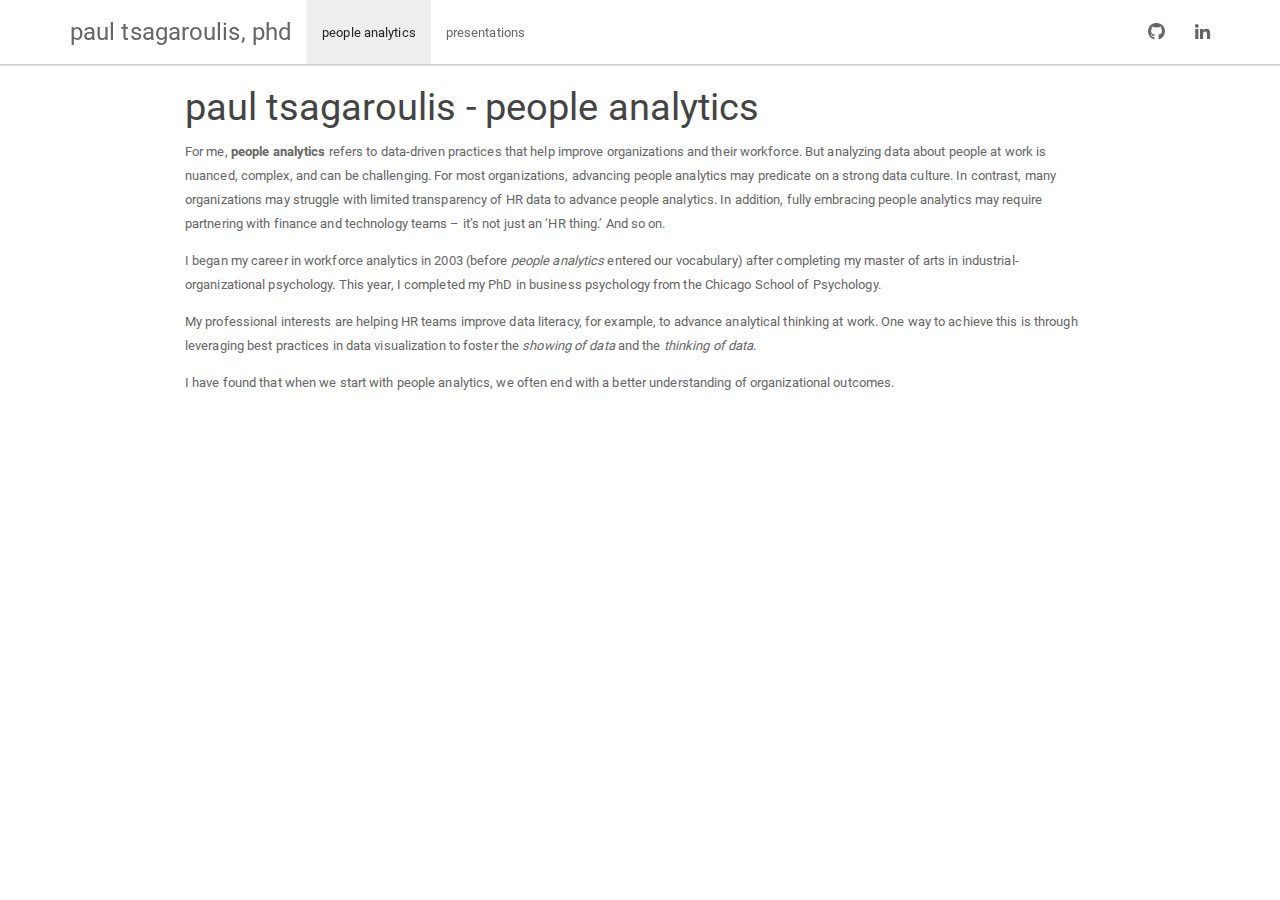
==== people-analytics.html @ 430756ff "content updates" ====
<!DOCTYPE html>

<html>

<head>

<meta charset="utf-8" />
<meta name="generator" content="pandoc" />
<meta http-equiv="X-UA-Compatible" content="IE=EDGE" />




<title>paul tsagaroulis - people analytics</title>

<script src="site_libs/jquery-1.11.3/jquery.min.js"></script>
<meta name="viewport" content="width=device-width, initial-scale=1" />
<link href="site_libs/bootstrap-3.3.5/css/paper.min.css" rel="stylesheet" />
<script src="site_libs/bootstrap-3.3.5/js/bootstrap.min.js"></script>
<script src="site_libs/bootstrap-3.3.5/shim/html5shiv.min.js"></script>
<script src="site_libs/bootstrap-3.3.5/shim/respond.min.js"></script>
<script src="site_libs/navigation-1.1/tabsets.js"></script>
<link href="site_libs/highlightjs-9.12.0/default.css" rel="stylesheet" />
<script src="site_libs/highlightjs-9.12.0/highlight.js"></script>
<link href="site_libs/font-awesome-5.1.0/css/all.css" rel="stylesheet" />
<link href="site_libs/font-awesome-5.1.0/css/v4-shims.css" rel="stylesheet" />

<style type="text/css">code{white-space: pre;}</style>
<style type="text/css">
  pre:not([class]) {
    background-color: white;
  }
</style>
<script type="text/javascript">
if (window.hljs) {
  hljs.configure({languages: []});
  hljs.initHighlightingOnLoad();
  if (document.readyState && document.readyState === "complete") {
    window.setTimeout(function() { hljs.initHighlighting(); }, 0);
  }
}
</script>



<style type="text/css">
h1 {
  font-size: 34px;
}
h1.title {
  font-size: 38px;
}
h2 {
  font-size: 30px;
}
h3 {
  font-size: 24px;
}
h4 {
  font-size: 18px;
}
h5 {
  font-size: 16px;
}
h6 {
  font-size: 12px;
}
.table th:not([align]) {
  text-align: left;
}
</style>

<link rel="stylesheet" href="styles.css" type="text/css" />



<style type = "text/css">
.main-container {
  max-width: 940px;
  margin-left: auto;
  margin-right: auto;
}
code {
  color: inherit;
  background-color: rgba(0, 0, 0, 0.04);
}
img {
  max-width:100%;
}
.tabbed-pane {
  padding-top: 12px;
}
.html-widget {
  margin-bottom: 20px;
}
button.code-folding-btn:focus {
  outline: none;
}
summary {
  display: list-item;
}
</style>


<style type="text/css">
/* padding for bootstrap navbar */
body {
  padding-top: 64px;
  padding-bottom: 40px;
}
/* offset scroll position for anchor links (for fixed navbar)  */
.section h1 {
  padding-top: 69px;
  margin-top: -69px;
}
.section h2 {
  padding-top: 69px;
  margin-top: -69px;
}
.section h3 {
  padding-top: 69px;
  margin-top: -69px;
}
.section h4 {
  padding-top: 69px;
  margin-top: -69px;
}
.section h5 {
  padding-top: 69px;
  margin-top: -69px;
}
.section h6 {
  padding-top: 69px;
  margin-top: -69px;
}
.dropdown-submenu {
  position: relative;
}
.dropdown-submenu>.dropdown-menu {
  top: 0;
  left: 100%;
  margin-top: -6px;
  margin-left: -1px;
  border-radius: 0 6px 6px 6px;
}
.dropdown-submenu:hover>.dropdown-menu {
  display: block;
}
.dropdown-submenu>a:after {
  display: block;
  content: " ";
  float: right;
  width: 0;
  height: 0;
  border-color: transparent;
  border-style: solid;
  border-width: 5px 0 5px 5px;
  border-left-color: #cccccc;
  margin-top: 5px;
  margin-right: -10px;
}
.dropdown-submenu:hover>a:after {
  border-left-color: #ffffff;
}
.dropdown-submenu.pull-left {
  float: none;
}
.dropdown-submenu.pull-left>.dropdown-menu {
  left: -100%;
  margin-left: 10px;
  border-radius: 6px 0 6px 6px;
}
</style>

<script>
// manage active state of menu based on current page
$(document).ready(function () {
  // active menu anchor
  href = window.location.pathname
  href = href.substr(href.lastIndexOf('/') + 1)
  if (href === "")
    href = "index.html";
  var menuAnchor = $('a[href="' + href + '"]');

  // mark it active
  menuAnchor.parent().addClass('active');

  // if it's got a parent navbar menu mark it active as well
  menuAnchor.closest('li.dropdown').addClass('active');
});
</script>

<!-- tabsets -->

<style type="text/css">
.tabset-dropdown > .nav-tabs {
  display: inline-table;
  max-height: 500px;
  min-height: 44px;
  overflow-y: auto;
  background: white;
  border: 1px solid #ddd;
  border-radius: 4px;
}

.tabset-dropdown > .nav-tabs > li.active:before {
  content: "";
  font-family: 'Glyphicons Halflings';
  display: inline-block;
  padding: 10px;
  border-right: 1px solid #ddd;
}

.tabset-dropdown > .nav-tabs.nav-tabs-open > li.active:before {
  content: "&#xe258;";
  border: none;
}

.tabset-dropdown > .nav-tabs.nav-tabs-open:before {
  content: "";
  font-family: 'Glyphicons Halflings';
  display: inline-block;
  padding: 10px;
  border-right: 1px solid #ddd;
}

.tabset-dropdown > .nav-tabs > li.active {
  display: block;
}

.tabset-dropdown > .nav-tabs > li > a,
.tabset-dropdown > .nav-tabs > li > a:focus,
.tabset-dropdown > .nav-tabs > li > a:hover {
  border: none;
  display: inline-block;
  border-radius: 4px;
  background-color: transparent;
}

.tabset-dropdown > .nav-tabs.nav-tabs-open > li {
  display: block;
  float: none;
}

.tabset-dropdown > .nav-tabs > li {
  display: none;
}
</style>

<!-- code folding -->




</head>

<body>


<div class="container-fluid main-container">




<div class="navbar navbar-default  navbar-fixed-top" role="navigation">
  <div class="container">
    <div class="navbar-header">
      <button type="button" class="navbar-toggle collapsed" data-toggle="collapse" data-target="#navbar">
        <span class="icon-bar"></span>
        <span class="icon-bar"></span>
        <span class="icon-bar"></span>
      </button>
      <a class="navbar-brand" href="index.html">paul tsagaroulis, phd</a>
    </div>
    <div id="navbar" class="navbar-collapse collapse">
      <ul class="nav navbar-nav">
        <li>
  <a href="people-analytics.html">people analytics</a>
</li>
<li>
  <a href="presentations.html">presentations</a>
</li>
      </ul>
      <ul class="nav navbar-nav navbar-right">
        <li>
  <a href="http://github.com/ptsag">
    <span class="fa fa-github fa-lg"></span>
     
  </a>
</li>
<li>
  <a href="https://www.linkedin.com/in/ptsag">
    <span class="fa fa-linkedin fa-lg"></span>
     
  </a>
</li>
      </ul>
    </div><!--/.nav-collapse -->
  </div><!--/.container -->
</div><!--/.navbar -->

<div class="fluid-row" id="header">



<h1 class="title toc-ignore">paul tsagaroulis - people analytics</h1>

</div>


<!-- Global site tag (gtag.js) - Google Analytics -->
<script async src="https://www.googletagmanager.com/gtag/js?id=UA-61071-2"></script>
<script>
  window.dataLayer = window.dataLayer || [];
  function gtag(){dataLayer.push(arguments);}
  gtag('js', new Date());

  gtag('config', 'UA-61071-2');
</script>
<p>For me, <strong>people analytics</strong> refers to data-driven practices that help improve organizations and their workforce. But analyzing data about people at work is nuanced, complex, and can be challenging. For most organizations, advancing people analytics may predicate on a strong data culture. In contrast, many organizations may struggle with limited transparency of HR data to advance people analytics. In addition, fully embracing people analytics may require partnering with finance and technology teams – it’s not just an ‘HR thing.’ And so on.</p>
<p>I began my career in workforce analytics in 2003 (before <em>people analytics</em> entered our vocabulary) after completing my master of arts in industrial-organizational psychology. This year, I completed my PhD in business psychology from the Chicago School of Psychology.</p>
<p>My professional interests are helping HR teams improve data literacy, for example, to advance analytical thinking at work. One way to achieve this is through leveraging best practices in data visualization to foster the <em>showing of data</em> and the <em>thinking of data</em>.</p>
<p>I have found that when we start with people analytics, we often end with a better understanding of organizational outcomes.</p>




</div>

<script>

// add bootstrap table styles to pandoc tables
function bootstrapStylePandocTables() {
  $('tr.header').parent('thead').parent('table').addClass('table table-condensed');
}
$(document).ready(function () {
  bootstrapStylePandocTables();
});


</script>

<!-- tabsets -->

<script>
$(document).ready(function () {
  window.buildTabsets("TOC");
});

$(document).ready(function () {
  $('.tabset-dropdown > .nav-tabs > li').click(function () {
    $(this).parent().toggleClass('nav-tabs-open')
  });
});
</script>

<!-- code folding -->


<!-- dynamically load mathjax for compatibility with self-contained -->
<script>
  (function () {
    var script = document.createElement("script");
    script.type = "text/javascript";
    script.src  = "https://mathjax.rstudio.com/latest/MathJax.js?config=TeX-AMS-MML_HTMLorMML";
    document.getElementsByTagName("head")[0].appendChild(script);
  })();
</script>

</body>
</html>
---- site_libs/bootstrap-3.3.5/css/paper.min.css ----
@font-face {
  font-family: 'Roboto';
  font-style: normal;
  font-weight: 300;
  src: url(fonts/RobotoLight.ttf) format('truetype');
}
@font-face {
  font-family: 'Roboto';
  font-style: normal;
  font-weight: 400;
  src: url(fonts/Roboto.ttf) format('truetype');
}
@font-face {
  font-family: 'Roboto';
  font-style: normal;
  font-weight: 500;
  src: url(fonts/RobotoMedium.ttf) format('truetype');
}
@font-face {
  font-family: 'Roboto';
  font-style: normal;
  font-weight: 700;
  src: url(fonts/RobotoBold.ttf) format('truetype');
}

/*!
 * bootswatch v3.3.6
 * Homepage: http://bootswatch.com
 * Copyright 2012-2015 Thomas Park
 * Licensed under MIT
 * Based on Bootstrap
*//*!
 * Bootstrap v3.3.6 (http://getbootstrap.com)
 * Copyright 2011-2015 Twitter, Inc.
 * Licensed under MIT (https://github.com/twbs/bootstrap/blob/master/LICENSE)
 *//*! normalize.css v3.0.3 | MIT License | github.com/necolas/normalize.css */html{font-family:sans-serif;-ms-text-size-adjust:100%;-webkit-text-size-adjust:100%}body{margin:0}article,aside,details,figcaption,figure,footer,header,hgroup,main,menu,nav,section,summary{display:block}audio,canvas,progress,video{display:inline-block;vertical-align:baseline}audio:not([controls]){display:none;height:0}[hidden],template{display:none}a{background-color:transparent}a:active,a:hover{outline:0}abbr[title]{border-bottom:1px dotted}b,strong{font-weight:bold}dfn{font-style:italic}h1{font-size:2em;margin:0.67em 0}mark{background:#ff0;color:#000}small{font-size:80%}sub,sup{font-size:75%;line-height:0;position:relative;vertical-align:baseline}sup{top:-0.5em}sub{bottom:-0.25em}img{border:0}svg:not(:root){overflow:hidden}figure{margin:1em 40px}hr{-webkit-box-sizing:content-box;-moz-box-sizing:content-box;box-sizing:content-box;height:0}pre{overflow:auto}code,kbd,pre,samp{font-family:monospace, monospace;font-size:1em}button,input,optgroup,select,textarea{color:inherit;font:inherit;margin:0}button{overflow:visible}button,select{text-transform:none}button,html input[type="button"],input[type="reset"],input[type="submit"]{-webkit-appearance:button;cursor:pointer}button[disabled],html input[disabled]{cursor:default}button::-moz-focus-inner,input::-moz-focus-inner{border:0;padding:0}input{line-height:normal}input[type="checkbox"],input[type="radio"]{-webkit-box-sizing:border-box;-moz-box-sizing:border-box;box-sizing:border-box;padding:0}input[type="number"]::-webkit-inner-spin-button,input[type="number"]::-webkit-outer-spin-button{height:auto}input[type="search"]{-webkit-appearance:textfield;-webkit-box-sizing:content-box;-moz-box-sizing:content-box;box-sizing:content-box}input[type="search"]::-webkit-search-cancel-button,input[type="search"]::-webkit-search-decoration{-webkit-appearance:none}fieldset{border:1px solid #c0c0c0;margin:0 2px;padding:0.35em 0.625em 0.75em}legend{border:0;padding:0}textarea{overflow:auto}optgroup{font-weight:bold}table{border-collapse:collapse;border-spacing:0}td,th{padding:0}/*! Source: https://github.com/h5bp/html5-boilerplate/blob/master/src/css/main.css */@media print{*,*:before,*:after{background:transparent !important;color:#000 !important;-webkit-box-shadow:none !important;box-shadow:none !important;text-shadow:none !important}a,a:visited{text-decoration:underline}a[href]:after{content:" (" attr(href) ")"}abbr[title]:after{content:" (" attr(title) ")"}a[href^="#"]:after,a[href^="javascript:"]:after{content:""}pre,blockquote{border:1px solid #999;page-break-inside:avoid}thead{display:table-header-group}tr,img{page-break-inside:avoid}img{max-width:100% !important}p,h2,h3{orphans:3;widows:3}h2,h3{page-break-after:avoid}.navbar{display:none}.btn>.caret,.dropup>.btn>.caret{border-top-color:#000 !important}.label{border:1px solid #000}.table{border-collapse:collapse !important}.table td,.table th{background-color:#fff !important}.table-bordered th,.table-bordered td{border:1px solid #ddd !important}}@font-face{font-family:'Glyphicons Halflings';src:url('../fonts/glyphicons-halflings-regular.eot');src:url('../fonts/glyphicons-halflings-regular.eot?#iefix') format('embedded-opentype'),url('../fonts/glyphicons-halflings-regular.woff') format('woff'),url('../fonts/glyphicons-halflings-regular.ttf') format('truetype'),url('../fonts/glyphicons-halflings-regular.svg#glyphicons_halflingsregular') format('svg')}.glyphicon{position:relative;top:1px;display:inline-block;font-family:'Glyphicons Halflings';font-style:normal;font-weight:normal;line-height:1;-webkit-font-smoothing:antialiased;-moz-osx-font-smoothing:grayscale}.glyphicon-asterisk:before{content:"\002a"}.glyphicon-plus:before{content:"\002b"}.glyphicon-euro:before,.glyphicon-eur:before{content:"\20ac"}.glyphicon-minus:before{content:"\2212"}.glyphicon-cloud:before{content:"\2601"}.glyphicon-envelope:before{content:"\2709"}.glyphicon-pencil:before{content:"\270f"}.glyphicon-glass:before{content:"\e001"}.glyphicon-music:before{content:"\e002"}.glyphicon-search:before{content:"\e003"}.glyphicon-heart:before{content:"\e005"}.glyphicon-star:before{content:"\e006"}.glyphicon-star-empty:before{content:"\e007"}.glyphicon-user:before{content:"\e008"}.glyphicon-film:before{content:"\e009"}.glyphicon-th-large:before{content:"\e010"}.glyphicon-th:before{content:"\e011"}.glyphicon-th-list:before{content:"\e012"}.glyphicon-ok:before{content:"\e013"}.glyphicon-remove:before{content:"\e014"}.glyphicon-zoom-in:before{content:"\e015"}.glyphicon-zoom-out:before{content:"\e016"}.glyphicon-off:before{content:"\e017"}.glyphicon-signal:before{content:"\e018"}.glyphicon-cog:before{content:"\e019"}.glyphicon-trash:before{content:"\e020"}.glyphicon-home:before{content:"\e021"}.glyphicon-file:before{content:"\e022"}.glyphicon-time:before{content:"\e023"}.glyphicon-road:before{content:"\e024"}.glyphicon-download-alt:before{content:"\e025"}.glyphicon-download:before{content:"\e026"}.glyphicon-upload:before{content:"\e027"}.glyphicon-inbox:before{content:"\e028"}.glyphicon-play-circle:before{content:"\e029"}.glyphicon-repeat:before{content:"\e030"}.glyphicon-refresh:before{content:"\e031"}.glyphicon-list-alt:before{content:"\e032"}.glyphicon-lock:before{content:"\e033"}.glyphicon-flag:before{content:"\e034"}.glyphicon-headphones:before{content:"\e035"}.glyphicon-volume-off:before{content:"\e036"}.glyphicon-volume-down:before{content:"\e037"}.glyphicon-volume-up:before{content:"\e038"}.glyphicon-qrcode:before{content:"\e039"}.glyphicon-barcode:before{content:"\e040"}.glyphicon-tag:before{content:"\e041"}.glyphicon-tags:before{content:"\e042"}.glyphicon-book:before{content:"\e043"}.glyphicon-bookmark:before{content:"\e044"}.glyphicon-print:before{content:"\e045"}.glyphicon-camera:before{content:"\e046"}.glyphicon-font:before{content:"\e047"}.glyphicon-bold:before{content:"\e048"}.glyphicon-italic:before{content:"\e049"}.glyphicon-text-height:before{content:"\e050"}.glyphicon-text-width:before{content:"\e051"}.glyphicon-align-left:before{content:"\e052"}.glyphicon-align-center:before{content:"\e053"}.glyphicon-align-right:before{content:"\e054"}.glyphicon-align-justify:before{content:"\e055"}.glyphicon-list:before{content:"\e056"}.glyphicon-indent-left:before{content:"\e057"}.glyphicon-indent-right:before{content:"\e058"}.glyphicon-facetime-video:before{content:"\e059"}.glyphicon-picture:before{content:"\e060"}.glyphicon-map-marker:before{content:"\e062"}.glyphicon-adjust:before{content:"\e063"}.glyphicon-tint:before{content:"\e064"}.glyphicon-edit:before{content:"\e065"}.glyphicon-share:before{content:"\e066"}.glyphicon-check:before{content:"\e067"}.glyphicon-move:before{content:"\e068"}.glyphicon-step-backward:before{content:"\e069"}.glyphicon-fast-backward:before{content:"\e070"}.glyphicon-backward:before{content:"\e071"}.glyphicon-play:before{content:"\e072"}.glyphicon-pause:before{content:"\e073"}.glyphicon-stop:before{content:"\e074"}.glyphicon-forward:before{content:"\e075"}.glyphicon-fast-forward:before{content:"\e076"}.glyphicon-step-forward:before{content:"\e077"}.glyphicon-eject:before{content:"\e078"}.glyphicon-chevron-left:before{content:"\e079"}.glyphicon-chevron-right:before{content:"\e080"}.glyphicon-plus-sign:before{content:"\e081"}.glyphicon-minus-sign:before{content:"\e082"}.glyphicon-remove-sign:before{content:"\e083"}.glyphicon-ok-sign:before{content:"\e084"}.glyphicon-question-sign:before{content:"\e085"}.glyphicon-info-sign:before{content:"\e086"}.glyphicon-screenshot:before{content:"\e087"}.glyphicon-remove-circle:before{content:"\e088"}.glyphicon-ok-circle:before{content:"\e089"}.glyphicon-ban-circle:before{content:"\e090"}.glyphicon-arrow-left:before{content:"\e091"}.glyphicon-arrow-right:before{content:"\e092"}.glyphicon-arrow-up:before{content:"\e093"}.glyphicon-arrow-down:before{content:"\e094"}.glyphicon-share-alt:before{content:"\e095"}.glyphicon-resize-full:before{content:"\e096"}.glyphicon-resize-small:before{content:"\e097"}.glyphicon-exclamation-sign:before{content:"\e101"}.glyphicon-gift:before{content:"\e102"}.glyphicon-leaf:before{content:"\e103"}.glyphicon-fire:before{content:"\e104"}.glyphicon-eye-open:before{content:"\e105"}.glyphicon-eye-close:before{content:"\e106"}.glyphicon-warning-sign:before{content:"\e107"}.glyphicon-plane:before{content:"\e108"}.glyphicon-calendar:before{content:"\e109"}.glyphicon-random:before{content:"\e110"}.glyphicon-comment:before{content:"\e111"}.glyphicon-magnet:before{content:"\e112"}.glyphicon-chevron-up:before{content:"\e113"}.glyphicon-chevron-down:before{content:"\e114"}.glyphicon-retweet:before{content:"\e115"}.glyphicon-shopping-cart:before{content:"\e116"}.glyphicon-folder-close:before{content:"\e117"}.glyphicon-folder-open:before{content:"\e118"}.glyphicon-resize-vertical:before{content:"\e119"}.glyphicon-resize-horizontal:before{content:"\e120"}.glyphicon-hdd:before{content:"\e121"}.glyphicon-bullhorn:before{content:"\e122"}.glyphicon-bell:before{content:"\e123"}.glyphicon-certificate:before{content:"\e124"}.glyphicon-thumbs-up:before{content:"\e125"}.glyphicon-thumbs-down:before{content:"\e126"}.glyphicon-hand-right:before{content:"\e127"}.glyphicon-hand-left:before{content:"\e128"}.glyphicon-hand-up:before{content:"\e129"}.glyphicon-hand-down:before{content:"\e130"}.glyphicon-circle-arrow-right:before{content:"\e131"}.glyphicon-circle-arrow-left:before{content:"\e132"}.glyphicon-circle-arrow-up:before{content:"\e133"}.glyphicon-circle-arrow-down:before{content:"\e134"}.glyphicon-globe:before{content:"\e135"}.glyphicon-wrench:before{content:"\e136"}.glyphicon-tasks:before{content:"\e137"}.glyphicon-filter:before{content:"\e138"}.glyphicon-briefcase:before{content:"\e139"}.glyphicon-fullscreen:before{content:"\e140"}.glyphicon-dashboard:before{content:"\e141"}.glyphicon-paperclip:before{content:"\e142"}.glyphicon-heart-empty:before{content:"\e143"}.glyphicon-link:before{content:"\e144"}.glyphicon-phone:before{content:"\e145"}.glyphicon-pushpin:before{content:"\e146"}.glyphicon-usd:before{content:"\e148"}.glyphicon-gbp:before{content:"\e149"}.glyphicon-sort:before{content:"\e150"}.glyphicon-sort-by-alphabet:before{content:"\e151"}.glyphicon-sort-by-alphabet-alt:before{content:"\e152"}.glyphicon-sort-by-order:before{content:"\e153"}.glyphicon-sort-by-order-alt:before{content:"\e154"}.glyphicon-sort-by-attributes:before{content:"\e155"}.glyphicon-sort-by-attributes-alt:before{content:"\e156"}.glyphicon-unchecked:before{content:"\e157"}.glyphicon-expand:before{content:"\e158"}.glyphicon-collapse-down:before{content:"\e159"}.glyphicon-collapse-up:before{content:"\e160"}.glyphicon-log-in:before{content:"\e161"}.glyphicon-flash:before{content:"\e162"}.glyphicon-log-out:before{content:"\e163"}.glyphicon-new-window:before{content:"\e164"}.glyphicon-record:before{content:"\e165"}.glyphicon-save:before{content:"\e166"}.glyphicon-open:before{content:"\e167"}.glyphicon-saved:before{content:"\e168"}.glyphicon-import:before{content:"\e169"}.glyphicon-export:before{content:"\e170"}.glyphicon-send:before{content:"\e171"}.glyphicon-floppy-disk:before{content:"\e172"}.glyphicon-floppy-saved:before{content:"\e173"}.glyphicon-floppy-remove:before{content:"\e174"}.glyphicon-floppy-save:before{content:"\e175"}.glyphicon-floppy-open:before{content:"\e176"}.glyphicon-credit-card:before{content:"\e177"}.glyphicon-transfer:before{content:"\e178"}.glyphicon-cutlery:before{content:"\e179"}.glyphicon-header:before{content:"\e180"}.glyphicon-compressed:before{content:"\e181"}.glyphicon-earphone:before{content:"\e182"}.glyphicon-phone-alt:before{content:"\e183"}.glyphicon-tower:before{content:"\e184"}.glyphicon-stats:before{content:"\e185"}.glyphicon-sd-video:before{content:"\e186"}.glyphicon-hd-video:before{content:"\e187"}.glyphicon-subtitles:before{content:"\e188"}.glyphicon-sound-stereo:before{content:"\e189"}.glyphicon-sound-dolby:before{content:"\e190"}.glyphicon-sound-5-1:before{content:"\e191"}.glyphicon-sound-6-1:before{content:"\e192"}.glyphicon-sound-7-1:before{content:"\e193"}.glyphicon-copyright-mark:before{content:"\e194"}.glyphicon-registration-mark:before{content:"\e195"}.glyphicon-cloud-download:before{content:"\e197"}.glyphicon-cloud-upload:before{content:"\e198"}.glyphicon-tree-conifer:before{content:"\e199"}.glyphicon-tree-deciduous:before{content:"\e200"}.glyphicon-cd:before{content:"\e201"}.glyphicon-save-file:before{content:"\e202"}.glyphicon-open-file:before{content:"\e203"}.glyphicon-level-up:before{content:"\e204"}.glyphicon-copy:before{content:"\e205"}.glyphicon-paste:before{content:"\e206"}.glyphicon-alert:before{content:"\e209"}.glyphicon-equalizer:before{content:"\e210"}.glyphicon-king:before{content:"\e211"}.glyphicon-queen:before{content:"\e212"}.glyphicon-pawn:before{content:"\e213"}.glyphicon-bishop:before{content:"\e214"}.glyphicon-knight:before{content:"\e215"}.glyphicon-baby-formula:before{content:"\e216"}.glyphicon-tent:before{content:"\26fa"}.glyphicon-blackboard:before{content:"\e218"}.glyphicon-bed:before{content:"\e219"}.glyphicon-apple:before{content:"\f8ff"}.glyphicon-erase:before{content:"\e221"}.glyphicon-hourglass:before{content:"\231b"}.glyphicon-lamp:before{content:"\e223"}.glyphicon-duplicate:before{content:"\e224"}.glyphicon-piggy-bank:before{content:"\e225"}.glyphicon-scissors:before{content:"\e226"}.glyphicon-bitcoin:before{content:"\e227"}.glyphicon-btc:before{content:"\e227"}.glyphicon-xbt:before{content:"\e227"}.glyphicon-yen:before{content:"\00a5"}.glyphicon-jpy:before{content:"\00a5"}.glyphicon-ruble:before{content:"\20bd"}.glyphicon-rub:before{content:"\20bd"}.glyphicon-scale:before{content:"\e230"}.glyphicon-ice-lolly:before{content:"\e231"}.glyphicon-ice-lolly-tasted:before{content:"\e232"}.glyphicon-education:before{content:"\e233"}.glyphicon-option-horizontal:before{content:"\e234"}.glyphicon-option-vertical:before{content:"\e235"}.glyphicon-menu-hamburger:before{content:"\e236"}.glyphicon-modal-window:before{content:"\e237"}.glyphicon-oil:before{content:"\e238"}.glyphicon-grain:before{content:"\e239"}.glyphicon-sunglasses:before{content:"\e240"}.glyphicon-text-size:before{content:"\e241"}.glyphicon-text-color:before{content:"\e242"}.glyphicon-text-background:before{content:"\e243"}.glyphicon-object-align-top:before{content:"\e244"}.glyphicon-object-align-bottom:before{content:"\e245"}.glyphicon-object-align-horizontal:before{content:"\e246"}.glyphicon-object-align-left:before{content:"\e247"}.glyphicon-object-align-vertical:before{content:"\e248"}.glyphicon-object-align-right:before{content:"\e249"}.glyphicon-triangle-right:before{content:"\e250"}.glyphicon-triangle-left:before{content:"\e251"}.glyphicon-triangle-bottom:before{content:"\e252"}.glyphicon-triangle-top:before{content:"\e253"}.glyphicon-console:before{content:"\e254"}.glyphicon-superscript:before{content:"\e255"}.glyphicon-subscript:before{content:"\e256"}.glyphicon-menu-left:before{content:"\e257"}.glyphicon-menu-right:before{content:"\e258"}.glyphicon-menu-down:before{content:"\e259"}.glyphicon-menu-up:before{content:"\e260"}*{-webkit-box-sizing:border-box;-moz-box-sizing:border-box;box-sizing:border-box}*:before,*:after{-webkit-box-sizing:border-box;-moz-box-sizing:border-box;box-sizing:border-box}html{font-size:10px;-webkit-tap-highlight-color:rgba(0,0,0,0)}body{font-family:"Roboto","Helvetica Neue",Helvetica,Arial,sans-serif;font-size:13px;line-height:1.846;color:#666666;background-color:#ffffff}input,button,select,textarea{font-family:inherit;font-size:inherit;line-height:inherit}a{color:#2196f3;text-decoration:none}a:hover,a:focus{color:#0a6ebd;text-decoration:underline}a:focus{outline:thin dotted;outline:5px auto -webkit-focus-ring-color;outline-offset:-2px}figure{margin:0}img{vertical-align:middle}.img-responsive,.thumbnail>img,.thumbnail a>img,.carousel-inner>.item>img,.carousel-inner>.item>a>img{display:block;max-width:100%;height:auto}.img-rounded{border-radius:3px}.img-thumbnail{padding:4px;line-height:1.846;background-color:#ffffff;border:1px solid #dddddd;border-radius:3px;-webkit-transition:all .2s ease-in-out;-o-transition:all .2s ease-in-out;transition:all .2s ease-in-out;display:inline-block;max-width:100%;height:auto}.img-circle{border-radius:50%}hr{margin-top:23px;margin-bottom:23px;border:0;border-top:1px solid #eeeeee}.sr-only{position:absolute;width:1px;height:1px;margin:-1px;padding:0;overflow:hidden;clip:rect(0, 0, 0, 0);border:0}.sr-only-focusable:active,.sr-only-focusable:focus{position:static;width:auto;height:auto;margin:0;overflow:visible;clip:auto}[role="button"]{cursor:pointer}h1,h2,h3,h4,h5,h6,.h1,.h2,.h3,.h4,.h5,.h6{font-family:inherit;font-weight:400;line-height:1.1;color:#444444}h1 small,h2 small,h3 small,h4 small,h5 small,h6 small,.h1 small,.h2 small,.h3 small,.h4 small,.h5 small,.h6 small,h1 .small,h2 .small,h3 .small,h4 .small,h5 .small,h6 .small,.h1 .small,.h2 .small,.h3 .small,.h4 .small,.h5 .small,.h6 .small{font-weight:normal;line-height:1;color:#bbbbbb}h1,.h1,h2,.h2,h3,.h3{margin-top:23px;margin-bottom:11.5px}h1 small,.h1 small,h2 small,.h2 small,h3 small,.h3 small,h1 .small,.h1 .small,h2 .small,.h2 .small,h3 .small,.h3 .small{font-size:65%}h4,.h4,h5,.h5,h6,.h6{margin-top:11.5px;margin-bottom:11.5px}h4 small,.h4 small,h5 small,.h5 small,h6 small,.h6 small,h4 .small,.h4 .small,h5 .small,.h5 .small,h6 .small,.h6 .small{font-size:75%}h1,.h1{font-size:56px}h2,.h2{font-size:45px}h3,.h3{font-size:34px}h4,.h4{font-size:24px}h5,.h5{font-size:20px}h6,.h6{font-size:14px}p{margin:0 0 11.5px}.lead{margin-bottom:23px;font-size:14px;font-weight:300;line-height:1.4}@media (min-width:768px){.lead{font-size:19.5px}}small,.small{font-size:92%}mark,.mark{background-color:#ffe0b2;padding:.2em}.text-left{text-align:left}.text-right{text-align:right}.text-center{text-align:center}.text-justify{text-align:justify}.text-nowrap{white-space:nowrap}.text-lowercase{text-transform:lowercase}.text-uppercase{text-transform:uppercase}.text-capitalize{text-transform:capitalize}.text-muted{color:#bbbbbb}.text-primary{color:#2196f3}a.text-primary:hover,a.text-primary:focus{color:#0c7cd5}.text-success{color:#4caf50}a.text-success:hover,a.text-success:focus{color:#3d8b40}.text-info{color:#9c27b0}a.text-info:hover,a.text-info:focus{color:#771e86}.text-warning{color:#ff9800}a.text-warning:hover,a.text-warning:focus{color:#cc7a00}.text-danger{color:#e51c23}a.text-danger:hover,a.text-danger:focus{color:#b9151b}.bg-primary{color:#fff;background-color:#2196f3}a.bg-primary:hover,a.bg-primary:focus{background-color:#0c7cd5}.bg-success{background-color:#dff0d8}a.bg-success:hover,a.bg-success:focus{background-color:#c1e2b3}.bg-info{background-color:#e1bee7}a.bg-info:hover,a.bg-info:focus{background-color:#d099d9}.bg-warning{background-color:#ffe0b2}a.bg-warning:hover,a.bg-warning:focus{background-color:#ffcb7f}.bg-danger{background-color:#f9bdbb}a.bg-danger:hover,a.bg-danger:focus{background-color:#f5908c}.page-header{padding-bottom:10.5px;margin:46px 0 23px;border-bottom:1px solid #eeeeee}ul,ol{margin-top:0;margin-bottom:11.5px}ul ul,ol ul,ul ol,ol ol{margin-bottom:0}.list-unstyled{padding-left:0;list-style:none}.list-inline{padding-left:0;list-style:none;margin-left:-5px}.list-inline>li{display:inline-block;padding-left:5px;padding-right:5px}dl{margin-top:0;margin-bottom:23px}dt,dd{line-height:1.846}dt{font-weight:bold}dd{margin-left:0}@media (min-width:768px){.dl-horizontal dt{float:left;width:160px;clear:left;text-align:right;overflow:hidden;text-overflow:ellipsis;white-space:nowrap}.dl-horizontal dd{margin-left:180px}}abbr[title],abbr[data-original-title]{cursor:help;border-bottom:1px dotted #bbbbbb}.initialism{font-size:90%;text-transform:uppercase}blockquote{padding:11.5px 23px;margin:0 0 23px;font-size:16.25px;border-left:5px solid #eeeeee}blockquote p:last-child,blockquote ul:last-child,blockquote ol:last-child{margin-bottom:0}blockquote footer,blockquote small,blockquote .small{display:block;font-size:80%;line-height:1.846;color:#bbbbbb}blockquote footer:before,blockquote small:before,blockquote .small:before{content:'\2014 \00A0'}.blockquote-reverse,blockquote.pull-right{padding-right:15px;padding-left:0;border-right:5px solid #eeeeee;border-left:0;text-align:right}.blockquote-reverse footer:before,blockquote.pull-right footer:before,.blockquote-reverse small:before,blockquote.pull-right small:before,.blockquote-reverse .small:before,blockquote.pull-right .small:before{content:''}.blockquote-reverse footer:after,blockquote.pull-right footer:after,.blockquote-reverse small:after,blockquote.pull-right small:after,.blockquote-reverse .small:after,blockquote.pull-right .small:after{content:'\00A0 \2014'}address{margin-bottom:23px;font-style:normal;line-height:1.846}code,kbd,pre,samp{font-family:monospace}code{padding:2px 4px;font-size:90%;color:#c7254e;background-color:#f9f2f4;border-radius:3px}kbd{padding:2px 4px;font-size:90%;color:#ffffff;background-color:#333333;border-radius:3px;-webkit-box-shadow:inset 0 -1px 0 rgba(0,0,0,0.25);box-shadow:inset 0 -1px 0 rgba(0,0,0,0.25)}kbd kbd{padding:0;font-size:100%;font-weight:bold;-webkit-box-shadow:none;box-shadow:none}pre{display:block;padding:11px;margin:0 0 11.5px;font-size:12px;line-height:1.846;word-break:break-all;word-wrap:break-word;color:#212121;background-color:#f5f5f5;border:1px solid #cccccc;border-radius:3px}pre code{padding:0;font-size:inherit;color:inherit;white-space:pre-wrap;background-color:transparent;border-radius:0}.pre-scrollable{max-height:340px;overflow-y:scroll}.container{margin-right:auto;margin-left:auto;padding-left:15px;padding-right:15px}@media (min-width:768px){.container{width:750px}}@media (min-width:992px){.container{width:970px}}@media (min-width:1200px){.container{width:1170px}}.container-fluid{margin-right:auto;margin-left:auto;padding-left:15px;padding-right:15px}.row{margin-left:-15px;margin-right:-15px}.col-xs-1,.col-sm-1,.col-md-1,.col-lg-1,.col-xs-2,.col-sm-2,.col-md-2,.col-lg-2,.col-xs-3,.col-sm-3,.col-md-3,.col-lg-3,.col-xs-4,.col-sm-4,.col-md-4,.col-lg-4,.col-xs-5,.col-sm-5,.col-md-5,.col-lg-5,.col-xs-6,.col-sm-6,.col-md-6,.col-lg-6,.col-xs-7,.col-sm-7,.col-md-7,.col-lg-7,.col-xs-8,.col-sm-8,.col-md-8,.col-lg-8,.col-xs-9,.col-sm-9,.col-md-9,.col-lg-9,.col-xs-10,.col-sm-10,.col-md-10,.col-lg-10,.col-xs-11,.col-sm-11,.col-md-11,.col-lg-11,.col-xs-12,.col-sm-12,.col-md-12,.col-lg-12{position:relative;min-height:1px;padding-left:15px;padding-right:15px}.col-xs-1,.col-xs-2,.col-xs-3,.col-xs-4,.col-xs-5,.col-xs-6,.col-xs-7,.col-xs-8,.col-xs-9,.col-xs-10,.col-xs-11,.col-xs-12{float:left}.col-xs-12{width:100%}.col-xs-11{width:91.66666667%}.col-xs-10{width:83.33333333%}.col-xs-9{width:75%}.col-xs-8{width:66.66666667%}.col-xs-7{width:58.33333333%}.col-xs-6{width:50%}.col-xs-5{width:41.66666667%}.col-xs-4{width:33.33333333%}.col-xs-3{width:25%}.col-xs-2{width:16.66666667%}.col-xs-1{width:8.33333333%}.col-xs-pull-12{right:100%}.col-xs-pull-11{right:91.66666667%}.col-xs-pull-10{right:83.33333333%}.col-xs-pull-9{right:75%}.col-xs-pull-8{right:66.66666667%}.col-xs-pull-7{right:58.33333333%}.col-xs-pull-6{right:50%}.col-xs-pull-5{right:41.66666667%}.col-xs-pull-4{right:33.33333333%}.col-xs-pull-3{right:25%}.col-xs-pull-2{right:16.66666667%}.col-xs-pull-1{right:8.33333333%}.col-xs-pull-0{right:auto}.col-xs-push-12{left:100%}.col-xs-push-11{left:91.66666667%}.col-xs-push-10{left:83.33333333%}.col-xs-push-9{left:75%}.col-xs-push-8{left:66.66666667%}.col-xs-push-7{left:58.33333333%}.col-xs-push-6{left:50%}.col-xs-push-5{left:41.66666667%}.col-xs-push-4{left:33.33333333%}.col-xs-push-3{left:25%}.col-xs-push-2{left:16.66666667%}.col-xs-push-1{left:8.33333333%}.col-xs-push-0{left:auto}.col-xs-offset-12{margin-left:100%}.col-xs-offset-11{margin-left:91.66666667%}.col-xs-offset-10{margin-left:83.33333333%}.col-xs-offset-9{margin-left:75%}.col-xs-offset-8{margin-left:66.66666667%}.col-xs-offset-7{margin-left:58.33333333%}.col-xs-offset-6{margin-left:50%}.col-xs-offset-5{margin-left:41.66666667%}.col-xs-offset-4{margin-left:33.33333333%}.col-xs-offset-3{margin-left:25%}.col-xs-offset-2{margin-left:16.66666667%}.col-xs-offset-1{margin-left:8.33333333%}.col-xs-offset-0{margin-left:0%}@media (min-width:768px){.col-sm-1,.col-sm-2,.col-sm-3,.col-sm-4,.col-sm-5,.col-sm-6,.col-sm-7,.col-sm-8,.col-sm-9,.col-sm-10,.col-sm-11,.col-sm-12{float:left}.col-sm-12{width:100%}.col-sm-11{width:91.66666667%}.col-sm-10{width:83.33333333%}.col-sm-9{width:75%}.col-sm-8{width:66.66666667%}.col-sm-7{width:58.33333333%}.col-sm-6{width:50%}.col-sm-5{width:41.66666667%}.col-sm-4{width:33.33333333%}.col-sm-3{width:25%}.col-sm-2{width:16.66666667%}.col-sm-1{width:8.33333333%}.col-sm-pull-12{right:100%}.col-sm-pull-11{right:91.66666667%}.col-sm-pull-10{right:83.33333333%}.col-sm-pull-9{right:75%}.col-sm-pull-8{right:66.66666667%}.col-sm-pull-7{right:58.33333333%}.col-sm-pull-6{right:50%}.col-sm-pull-5{right:41.66666667%}.col-sm-pull-4{right:33.33333333%}.col-sm-pull-3{right:25%}.col-sm-pull-2{right:16.66666667%}.col-sm-pull-1{right:8.33333333%}.col-sm-pull-0{right:auto}.col-sm-push-12{left:100%}.col-sm-push-11{left:91.66666667%}.col-sm-push-10{left:83.33333333%}.col-sm-push-9{left:75%}.col-sm-push-8{left:66.66666667%}.col-sm-push-7{left:58.33333333%}.col-sm-push-6{left:50%}.col-sm-push-5{left:41.66666667%}.col-sm-push-4{left:33.33333333%}.col-sm-push-3{left:25%}.col-sm-push-2{left:16.66666667%}.col-sm-push-1{left:8.33333333%}.col-sm-push-0{left:auto}.col-sm-offset-12{margin-left:100%}.col-sm-offset-11{margin-left:91.66666667%}.col-sm-offset-10{margin-left:83.33333333%}.col-sm-offset-9{margin-left:75%}.col-sm-offset-8{margin-left:66.66666667%}.col-sm-offset-7{margin-left:58.33333333%}.col-sm-offset-6{margin-left:50%}.col-sm-offset-5{margin-left:41.66666667%}.col-sm-offset-4{margin-left:33.33333333%}.col-sm-offset-3{margin-left:25%}.col-sm-offset-2{margin-left:16.66666667%}.col-sm-offset-1{margin-left:8.33333333%}.col-sm-offset-0{margin-left:0%}}@media (min-width:992px){.col-md-1,.col-md-2,.col-md-3,.col-md-4,.col-md-5,.col-md-6,.col-md-7,.col-md-8,.col-md-9,.col-md-10,.col-md-11,.col-md-12{float:left}.col-md-12{width:100%}.col-md-11{width:91.66666667%}.col-md-10{width:83.33333333%}.col-md-9{width:75%}.col-md-8{width:66.66666667%}.col-md-7{width:58.33333333%}.col-md-6{width:50%}.col-md-5{width:41.66666667%}.col-md-4{width:33.33333333%}.col-md-3{width:25%}.col-md-2{width:16.66666667%}.col-md-1{width:8.33333333%}.col-md-pull-12{right:100%}.col-md-pull-11{right:91.66666667%}.col-md-pull-10{right:83.33333333%}.col-md-pull-9{right:75%}.col-md-pull-8{right:66.66666667%}.col-md-pull-7{right:58.33333333%}.col-md-pull-6{right:50%}.col-md-pull-5{right:41.66666667%}.col-md-pull-4{right:33.33333333%}.col-md-pull-3{right:25%}.col-md-pull-2{right:16.66666667%}.col-md-pull-1{right:8.33333333%}.col-md-pull-0{right:auto}.col-md-push-12{left:100%}.col-md-push-11{left:91.66666667%}.col-md-push-10{left:83.33333333%}.col-md-push-9{left:75%}.col-md-push-8{left:66.66666667%}.col-md-push-7{left:58.33333333%}.col-md-push-6{left:50%}.col-md-push-5{left:41.66666667%}.col-md-push-4{left:33.33333333%}.col-md-push-3{left:25%}.col-md-push-2{left:16.66666667%}.col-md-push-1{left:8.33333333%}.col-md-push-0{left:auto}.col-md-offset-12{margin-left:100%}.col-md-offset-11{margin-left:91.66666667%}.col-md-offset-10{margin-left:83.33333333%}.col-md-offset-9{margin-left:75%}.col-md-offset-8{margin-left:66.66666667%}.col-md-offset-7{margin-left:58.33333333%}.col-md-offset-6{margin-left:50%}.col-md-offset-5{margin-left:41.66666667%}.col-md-offset-4{margin-left:33.33333333%}.col-md-offset-3{margin-left:25%}.col-md-offset-2{margin-left:16.66666667%}.col-md-offset-1{margin-left:8.33333333%}.col-md-offset-0{margin-left:0%}}@media (min-width:1200px){.col-lg-1,.col-lg-2,.col-lg-3,.col-lg-4,.col-lg-5,.col-lg-6,.col-lg-7,.col-lg-8,.col-lg-9,.col-lg-10,.col-lg-11,.col-lg-12{float:left}.col-lg-12{width:100%}.col-lg-11{width:91.66666667%}.col-lg-10{width:83.33333333%}.col-lg-9{width:75%}.col-lg-8{width:66.66666667%}.col-lg-7{width:58.33333333%}.col-lg-6{width:50%}.col-lg-5{width:41.66666667%}.col-lg-4{width:33.33333333%}.col-lg-3{width:25%}.col-lg-2{width:16.66666667%}.col-lg-1{width:8.33333333%}.col-lg-pull-12{right:100%}.col-lg-pull-11{right:91.66666667%}.col-lg-pull-10{right:83.33333333%}.col-lg-pull-9{right:75%}.col-lg-pull-8{right:66.66666667%}.col-lg-pull-7{right:58.33333333%}.col-lg-pull-6{right:50%}.col-lg-pull-5{right:41.66666667%}.col-lg-pull-4{right:33.33333333%}.col-lg-pull-3{right:25%}.col-lg-pull-2{right:16.66666667%}.col-lg-pull-1{right:8.33333333%}.col-lg-pull-0{right:auto}.col-lg-push-12{left:100%}.col-lg-push-11{left:91.66666667%}.col-lg-push-10{left:83.33333333%}.col-lg-push-9{left:75%}.col-lg-push-8{left:66.66666667%}.col-lg-push-7{left:58.33333333%}.col-lg-push-6{left:50%}.col-lg-push-5{left:41.66666667%}.col-lg-push-4{left:33.33333333%}.col-lg-push-3{left:25%}.col-lg-push-2{left:16.66666667%}.col-lg-push-1{left:8.33333333%}.col-lg-push-0{left:auto}.col-lg-offset-12{margin-left:100%}.col-lg-offset-11{margin-left:91.66666667%}.col-lg-offset-10{margin-left:83.33333333%}.col-lg-offset-9{margin-left:75%}.col-lg-offset-8{margin-left:66.66666667%}.col-lg-offset-7{margin-left:58.33333333%}.col-lg-offset-6{margin-left:50%}.col-lg-offset-5{margin-left:41.66666667%}.col-lg-offset-4{margin-left:33.33333333%}.col-lg-offset-3{margin-left:25%}.col-lg-offset-2{margin-left:16.66666667%}.col-lg-offset-1{margin-left:8.33333333%}.col-lg-offset-0{margin-left:0%}}table{background-color:transparent}caption{padding-top:8px;padding-bottom:8px;color:#bbbbbb;text-align:left}th{}.table{width:100%;max-width:100%;margin-bottom:23px}.table>thead>tr>th,.table>tbody>tr>th,.table>tfoot>tr>th,.table>thead>tr>td,.table>tbody>tr>td,.table>tfoot>tr>td{padding:8px;line-height:1.846;vertical-align:top;border-top:1px solid #dddddd}.table>thead>tr>th{vertical-align:bottom;border-bottom:2px solid #dddddd}.table>caption+thead>tr:first-child>th,.table>colgroup+thead>tr:first-child>th,.table>thead:first-child>tr:first-child>th,.table>caption+thead>tr:first-child>td,.table>colgroup+thead>tr:first-child>td,.table>thead:first-child>tr:first-child>td{border-top:0}.table>tbody+tbody{border-top:2px solid #dddddd}.table .table{background-color:#ffffff}.table-condensed>thead>tr>th,.table-condensed>tbody>tr>th,.table-condensed>tfoot>tr>th,.table-condensed>thead>tr>td,.table-condensed>tbody>tr>td,.table-condensed>tfoot>tr>td{padding:5px}.table-bordered{border:1px solid #dddddd}.table-bordered>thead>tr>th,.table-bordered>tbody>tr>th,.table-bordered>tfoot>tr>th,.table-bordered>thead>tr>td,.table-bordered>tbody>tr>td,.table-bordered>tfoot>tr>td{border:1px solid #dddddd}.table-bordered>thead>tr>th,.table-bordered>thead>tr>td{border-bottom-width:2px}.table-striped>tbody>tr:nth-of-type(odd){background-color:#f9f9f9}.table-hover>tbody>tr:hover{background-color:#f5f5f5}table col[class*="col-"]{position:static;float:none;display:table-column}table td[class*="col-"],table th[class*="col-"]{position:static;float:none;display:table-cell}.table>thead>tr>td.active,.table>tbody>tr>td.active,.table>tfoot>tr>td.active,.table>thead>tr>th.active,.table>tbody>tr>th.active,.table>tfoot>tr>th.active,.table>thead>tr.active>td,.table>tbody>tr.active>td,.table>tfoot>tr.active>td,.table>thead>tr.active>th,.table>tbody>tr.active>th,.table>tfoot>tr.active>th{background-color:#f5f5f5}.table-hover>tbody>tr>td.active:hover,.table-hover>tbody>tr>th.active:hover,.table-hover>tbody>tr.active:hover>td,.table-hover>tbody>tr:hover>.active,.table-hover>tbody>tr.active:hover>th{background-color:#e8e8e8}.table>thead>tr>td.success,.table>tbody>tr>td.success,.table>tfoot>tr>td.success,.table>thead>tr>th.success,.table>tbody>tr>th.success,.table>tfoot>tr>th.success,.table>thead>tr.success>td,.table>tbody>tr.success>td,.table>tfoot>tr.success>td,.table>thead>tr.success>th,.table>tbody>tr.success>th,.table>tfoot>tr.success>th{background-color:#dff0d8}.table-hover>tbody>tr>td.success:hover,.table-hover>tbody>tr>th.success:hover,.table-hover>tbody>tr.success:hover>td,.table-hover>tbody>tr:hover>.success,.table-hover>tbody>tr.success:hover>th{background-color:#d0e9c6}.table>thead>tr>td.info,.table>tbody>tr>td.info,.table>tfoot>tr>td.info,.table>thead>tr>th.info,.table>tbody>tr>th.info,.table>tfoot>tr>th.info,.table>thead>tr.info>td,.table>tbody>tr.info>td,.table>tfoot>tr.info>td,.table>thead>tr.info>th,.table>tbody>tr.info>th,.table>tfoot>tr.info>th{background-color:#e1bee7}.table-hover>tbody>tr>td.info:hover,.table-hover>tbody>tr>th.info:hover,.table-hover>tbody>tr.info:hover>td,.table-hover>tbody>tr:hover>.info,.table-hover>tbody>tr.info:hover>th{background-color:#d8abe0}.table>thead>tr>td.warning,.table>tbody>tr>td.warning,.table>tfoot>tr>td.warning,.table>thead>tr>th.warning,.table>tbody>tr>th.warning,.table>tfoot>tr>th.warning,.table>thead>tr.warning>td,.table>tbody>tr.warning>td,.table>tfoot>tr.warning>td,.table>thead>tr.warning>th,.table>tbody>tr.warning>th,.table>tfoot>tr.warning>th{background-color:#ffe0b2}.table-hover>tbody>tr>td.warning:hover,.table-hover>tbody>tr>th.warning:hover,.table-hover>tbody>tr.warning:hover>td,.table-hover>tbody>tr:hover>.warning,.table-hover>tbody>tr.warning:hover>th{background-color:#ffd699}.table>thead>tr>td.danger,.table>tbody>tr>td.danger,.table>tfoot>tr>td.danger,.table>thead>tr>th.danger,.table>tbody>tr>th.danger,.table>tfoot>tr>th.danger,.table>thead>tr.danger>td,.table>tbody>tr.danger>td,.table>tfoot>tr.danger>td,.table>thead>tr.danger>th,.table>tbody>tr.danger>th,.table>tfoot>tr.danger>th{background-color:#f9bdbb}.table-hover>tbody>tr>td.danger:hover,.table-hover>tbody>tr>th.danger:hover,.table-hover>tbody>tr.danger:hover>td,.table-hover>tbody>tr:hover>.danger,.table-hover>tbody>tr.danger:hover>th{background-color:#f7a6a4}.table-responsive{overflow-x:auto;min-height:0.01%}@media screen and (max-width:767px){.table-responsive{width:100%;margin-bottom:17.25px;overflow-y:hidden;-ms-overflow-style:-ms-autohiding-scrollbar;border:1px solid #dddddd}.table-responsive>.table{margin-bottom:0}.table-responsive>.table>thead>tr>th,.table-responsive>.table>tbody>tr>th,.table-responsive>.table>tfoot>tr>th,.table-responsive>.table>thead>tr>td,.table-responsive>.table>tbody>tr>td,.table-responsive>.table>tfoot>tr>td{white-space:nowrap}.table-responsive>.table-bordered{border:0}.table-responsive>.table-bordered>thead>tr>th:first-child,.table-responsive>.table-bordered>tbody>tr>th:first-child,.table-responsive>.table-bordered>tfoot>tr>th:first-child,.table-responsive>.table-bordered>thead>tr>td:first-child,.table-responsive>.table-bordered>tbody>tr>td:first-child,.table-responsive>.table-bordered>tfoot>tr>td:first-child{border-left:0}.table-responsive>.table-bordered>thead>tr>th:last-child,.table-responsive>.table-bordered>tbody>tr>th:last-child,.table-responsive>.table-bordered>tfoot>tr>th:last-child,.table-responsive>.table-bordered>thead>tr>td:last-child,.table-responsive>.table-bordered>tbody>tr>td:last-child,.table-responsive>.table-bordered>tfoot>tr>td:last-child{border-right:0}.table-responsive>.table-bordered>tbody>tr:last-child>th,.table-responsive>.table-bordered>tfoot>tr:last-child>th,.table-responsive>.table-bordered>tbody>tr:last-child>td,.table-responsive>.table-bordered>tfoot>tr:last-child>td{border-bottom:0}}fieldset{padding:0;margin:0;border:0;min-width:0}legend{display:block;width:100%;padding:0;margin-bottom:23px;font-size:19.5px;line-height:inherit;color:#212121;border:0;border-bottom:1px solid #e5e5e5}label{display:inline-block;max-width:100%;margin-bottom:5px;font-weight:bold}input[type="search"]{-webkit-box-sizing:border-box;-moz-box-sizing:border-box;box-sizing:border-box}input[type="radio"],input[type="checkbox"]{margin:4px 0 0;margin-top:1px \9;line-height:normal}input[type="file"]{display:block}input[type="range"]{display:block;width:100%}select[multiple],select[size]{height:auto}input[type="file"]:focus,input[type="radio"]:focus,input[type="checkbox"]:focus{outline:thin dotted;outline:5px auto -webkit-focus-ring-color;outline-offset:-2px}output{display:block;padding-top:7px;font-size:13px;line-height:1.846;color:#666666}.form-control{display:block;width:100%;height:37px;padding:6px 16px;font-size:13px;line-height:1.846;color:#666666;background-color:transparent;background-image:none;border:1px solid transparent;border-radius:3px;-webkit-box-shadow:inset 0 1px 1px rgba(0,0,0,0.075);box-shadow:inset 0 1px 1px rgba(0,0,0,0.075);-webkit-transition:border-color ease-in-out .15s,-webkit-box-shadow ease-in-out .15s;-o-transition:border-color ease-in-out .15s,box-shadow ease-in-out .15s;transition:border-color ease-in-out .15s,box-shadow ease-in-out .15s}.form-control:focus{border-color:#66afe9;outline:0;-webkit-box-shadow:inset 0 1px 1px rgba(0,0,0,0.075),0 0 8px rgba(102,175,233,0.6);box-shadow:inset 0 1px 1px rgba(0,0,0,0.075),0 0 8px rgba(102,175,233,0.6)}.form-control::-moz-placeholder{color:#bbbbbb;opacity:1}.form-control:-ms-input-placeholder{color:#bbbbbb}.form-control::-webkit-input-placeholder{color:#bbbbbb}.form-control::-ms-expand{border:0;background-color:transparent}.form-control[disabled],.form-control[readonly],fieldset[disabled] .form-control{background-color:transparent;opacity:1}.form-control[disabled],fieldset[disabled] .form-control{cursor:not-allowed}textarea.form-control{height:auto}input[type="search"]{-webkit-appearance:none}@media screen and (-webkit-min-device-pixel-ratio:0){input[type="date"].form-control,input[type="time"].form-control,input[type="datetime-local"].form-control,input[type="month"].form-control{line-height:37px}input[type="date"].input-sm,input[type="time"].input-sm,input[type="datetime-local"].input-sm,input[type="month"].input-sm,.input-group-sm input[type="date"],.input-group-sm input[type="time"],.input-group-sm input[type="datetime-local"],.input-group-sm input[type="month"]{line-height:30px}input[type="date"].input-lg,input[type="time"].input-lg,input[type="datetime-local"].input-lg,input[type="month"].input-lg,.input-group-lg input[type="date"],.input-group-lg input[type="time"],.input-group-lg input[type="datetime-local"],.input-group-lg input[type="month"]{line-height:45px}}.form-group{margin-bottom:15px}.radio,.checkbox{position:relative;display:block;margin-top:10px;margin-bottom:10px}.radio label,.checkbox label{min-height:23px;padding-left:20px;margin-bottom:0;font-weight:normal;cursor:pointer}.radio input[type="radio"],.radio-inline input[type="radio"],.checkbox input[type="checkbox"],.checkbox-inline input[type="checkbox"]{position:absolute;margin-left:-20px;margin-top:4px \9}.radio+.radio,.checkbox+.checkbox{margin-top:-5px}.radio-inline,.checkbox-inline{position:relative;display:inline-block;padding-left:20px;margin-bottom:0;vertical-align:middle;font-weight:normal;cursor:pointer}.radio-inline+.radio-inline,.checkbox-inline+.checkbox-inline{margin-top:0;margin-left:10px}input[type="radio"][disabled],input[type="checkbox"][disabled],input[type="radio"].disabled,input[type="checkbox"].disabled,fieldset[disabled] input[type="radio"],fieldset[disabled] input[type="checkbox"]{cursor:not-allowed}.radio-inline.disabled,.checkbox-inline.disabled,fieldset[disabled] .radio-inline,fieldset[disabled] .checkbox-inline{cursor:not-allowed}.radio.disabled label,.checkbox.disabled label,fieldset[disabled] .radio label,fieldset[disabled] .checkbox label{cursor:not-allowed}.form-control-static{padding-top:7px;padding-bottom:7px;margin-bottom:0;min-height:36px}.form-control-static.input-lg,.form-control-static.input-sm{padding-left:0;padding-right:0}.input-sm{height:30px;padding:5px 10px;font-size:12px;line-height:1.5;border-radius:3px}select.input-sm{height:30px;line-height:30px}textarea.input-sm,select[multiple].input-sm{height:auto}.form-group-sm .form-control{height:30px;padding:5px 10px;font-size:12px;line-height:1.5;border-radius:3px}.form-group-sm select.form-control{height:30px;line-height:30px}.form-group-sm textarea.form-control,.form-group-sm select[multiple].form-control{height:auto}.form-group-sm .form-control-static{height:30px;min-height:35px;padding:6px 10px;font-size:12px;line-height:1.5}.input-lg{height:45px;padding:10px 16px;font-size:17px;line-height:1.3333333;border-radius:3px}select.input-lg{height:45px;line-height:45px}textarea.input-lg,select[multiple].input-lg{height:auto}.form-group-lg .form-control{height:45px;padding:10px 16px;font-size:17px;line-height:1.3333333;border-radius:3px}.form-group-lg select.form-control{height:45px;line-height:45px}.form-group-lg textarea.form-control,.form-group-lg select[multiple].form-control{height:auto}.form-group-lg .form-control-static{height:45px;min-height:40px;padding:11px 16px;font-size:17px;line-height:1.3333333}.has-feedback{position:relative}.has-feedback .form-control{padding-right:46.25px}.form-control-feedback{position:absolute;top:0;right:0;z-index:2;display:block;width:37px;height:37px;line-height:37px;text-align:center;pointer-events:none}.input-lg+.form-control-feedback,.input-group-lg+.form-control-feedback,.form-group-lg .form-control+.form-control-feedback{width:45px;height:45px;line-height:45px}.input-sm+.form-control-feedback,.input-group-sm+.form-control-feedback,.form-group-sm .form-control+.form-control-feedback{width:30px;height:30px;line-height:30px}.has-success .help-block,.has-success .control-label,.has-success .radio,.has-success .checkbox,.has-success .radio-inline,.has-success .checkbox-inline,.has-success.radio label,.has-success.checkbox label,.has-success.radio-inline label,.has-success.checkbox-inline label{color:#4caf50}.has-success .form-control{border-color:#4caf50;-webkit-box-shadow:inset 0 1px 1px rgba(0,0,0,0.075);box-shadow:inset 0 1px 1px rgba(0,0,0,0.075)}.has-success .form-control:focus{border-color:#3d8b40;-webkit-box-shadow:inset 0 1px 1px rgba(0,0,0,0.075),0 0 6px #92cf94;box-shadow:inset 0 1px 1px rgba(0,0,0,0.075),0 0 6px #92cf94}.has-success .input-group-addon{color:#4caf50;border-color:#4caf50;background-color:#dff0d8}.has-success .form-control-feedback{color:#4caf50}.has-warning .help-block,.has-warning .control-label,.has-warning .radio,.has-warning .checkbox,.has-warning .radio-inline,.has-warning .checkbox-inline,.has-warning.radio label,.has-warning.checkbox label,.has-warning.radio-inline label,.has-warning.checkbox-inline label{color:#ff9800}.has-warning .form-control{border-color:#ff9800;-webkit-box-shadow:inset 0 1px 1px rgba(0,0,0,0.075);box-shadow:inset 0 1px 1px rgba(0,0,0,0.075)}.has-warning .form-control:focus{border-color:#cc7a00;-webkit-box-shadow:inset 0 1px 1px rgba(0,0,0,0.075),0 0 6px #ffc166;box-shadow:inset 0 1px 1px rgba(0,0,0,0.075),0 0 6px #ffc166}.has-warning .input-group-addon{color:#ff9800;border-color:#ff9800;background-color:#ffe0b2}.has-warning .form-control-feedback{color:#ff9800}.has-error .help-block,.has-error .control-label,.has-error .radio,.has-error .checkbox,.has-error .radio-inline,.has-error .checkbox-inline,.has-error.radio label,.has-error.checkbox label,.has-error.radio-inline label,.has-error.checkbox-inline label{color:#e51c23}.has-error .form-control{border-color:#e51c23;-webkit-box-shadow:inset 0 1px 1px rgba(0,0,0,0.075);box-shadow:inset 0 1px 1px rgba(0,0,0,0.075)}.has-error .form-control:focus{border-color:#b9151b;-webkit-box-shadow:inset 0 1px 1px rgba(0,0,0,0.075),0 0 6px #ef787c;box-shadow:inset 0 1px 1px rgba(0,0,0,0.075),0 0 6px #ef787c}.has-error .input-group-addon{color:#e51c23;border-color:#e51c23;background-color:#f9bdbb}.has-error .form-control-feedback{color:#e51c23}.has-feedback label~.form-control-feedback{top:28px}.has-feedback label.sr-only~.form-control-feedback{top:0}.help-block{display:block;margin-top:5px;margin-bottom:10px;color:#a6a6a6}@media (min-width:768px){.form-inline .form-group{display:inline-block;margin-bottom:0;vertical-align:middle}.form-inline .form-control{display:inline-block;width:auto;vertical-align:middle}.form-inline .form-control-static{display:inline-block}.form-inline .input-group{display:inline-table;vertical-align:middle}.form-inline .input-group .input-group-addon,.form-inline .input-group .input-group-btn,.form-inline .input-group .form-control{width:auto}.form-inline .input-group>.form-control{width:100%}.form-inline .control-label{margin-bottom:0;vertical-align:middle}.form-inline .radio,.form-inline .checkbox{display:inline-block;margin-top:0;margin-bottom:0;vertical-align:middle}.form-inline .radio label,.form-inline .checkbox label{padding-left:0}.form-inline .radio input[type="radio"],.form-inline .checkbox input[type="checkbox"]{position:relative;margin-left:0}.form-inline .has-feedback .form-control-feedback{top:0}}.form-horizontal .radio,.form-horizontal .checkbox,.form-horizontal .radio-inline,.form-horizontal .checkbox-inline{margin-top:0;margin-bottom:0;padding-top:7px}.form-horizontal .radio,.form-horizontal .checkbox{min-height:30px}.form-horizontal .form-group{margin-left:-15px;margin-right:-15px}@media (min-width:768px){.form-horizontal .control-label{text-align:right;margin-bottom:0;padding-top:7px}}.form-horizontal .has-feedback .form-control-feedback{right:15px}@media (min-width:768px){.form-horizontal .form-group-lg .control-label{padding-top:11px;font-size:17px}}@media (min-width:768px){.form-horizontal .form-group-sm .control-label{padding-top:6px;font-size:12px}}.btn{display:inline-block;margin-bottom:0;font-weight:normal;text-align:center;vertical-align:middle;-ms-touch-action:manipulation;touch-action:manipulation;cursor:pointer;background-image:none;border:1px solid transparent;white-space:nowrap;padding:6px 16px;font-size:13px;line-height:1.846;border-radius:3px;-webkit-user-select:none;-moz-user-select:none;-ms-user-select:none;user-select:none}.btn:focus,.btn:active:focus,.btn.active:focus,.btn.focus,.btn:active.focus,.btn.active.focus{outline:thin dotted;outline:5px auto -webkit-focus-ring-color;outline-offset:-2px}.btn:hover,.btn:focus,.btn.focus{color:#444444;text-decoration:none}.btn:active,.btn.active{outline:0;background-image:none;-webkit-box-shadow:inset 0 3px 5px rgba(0,0,0,0.125);box-shadow:inset 0 3px 5px rgba(0,0,0,0.125)}.btn.disabled,.btn[disabled],fieldset[disabled] .btn{cursor:not-allowed;opacity:0.65;filter:alpha(opacity=65);-webkit-box-shadow:none;box-shadow:none}a.btn.disabled,fieldset[disabled] a.btn{pointer-events:none}.btn-default{color:#444444;background-color:#ffffff;border-color:transparent}.btn-default:focus,.btn-default.focus{color:#444444;background-color:#e6e6e6;border-color:rgba(0,0,0,0)}.btn-default:hover{color:#444444;background-color:#e6e6e6;border-color:rgba(0,0,0,0)}.btn-default:active,.btn-default.active,.open>.dropdown-toggle.btn-default{color:#444444;background-color:#e6e6e6;border-color:rgba(0,0,0,0)}.btn-default:active:hover,.btn-default.active:hover,.open>.dropdown-toggle.btn-default:hover,.btn-default:active:focus,.btn-default.active:focus,.open>.dropdown-toggle.btn-default:focus,.btn-default:active.focus,.btn-default.active.focus,.open>.dropdown-toggle.btn-default.focus{color:#444444;background-color:#d4d4d4;border-color:rgba(0,0,0,0)}.btn-default:active,.btn-default.active,.open>.dropdown-toggle.btn-default{background-image:none}.btn-default.disabled:hover,.btn-default[disabled]:hover,fieldset[disabled] .btn-default:hover,.btn-default.disabled:focus,.btn-default[disabled]:focus,fieldset[disabled] .btn-default:focus,.btn-default.disabled.focus,.btn-default[disabled].focus,fieldset[disabled] .btn-default.focus{background-color:#ffffff;border-color:transparent}.btn-default .badge{color:#ffffff;background-color:#444444}.btn-primary{color:#ffffff;background-color:#2196f3;border-color:transparent}.btn-primary:focus,.btn-primary.focus{color:#ffffff;background-color:#0c7cd5;border-color:rgba(0,0,0,0)}.btn-primary:hover{color:#ffffff;background-color:#0c7cd5;border-color:rgba(0,0,0,0)}.btn-primary:active,.btn-primary.active,.open>.dropdown-toggle.btn-primary{color:#ffffff;background-color:#0c7cd5;border-color:rgba(0,0,0,0)}.btn-primary:active:hover,.btn-primary.active:hover,.open>.dropdown-toggle.btn-primary:hover,.btn-primary:active:focus,.btn-primary.active:focus,.open>.dropdown-toggle.btn-primary:focus,.btn-primary:active.focus,.btn-primary.active.focus,.open>.dropdown-toggle.btn-primary.focus{color:#ffffff;background-color:#0a68b4;border-color:rgba(0,0,0,0)}.btn-primary:active,.btn-primary.active,.open>.dropdown-toggle.btn-primary{background-image:none}.btn-primary.disabled:hover,.btn-primary[disabled]:hover,fieldset[disabled] .btn-primary:hover,.btn-primary.disabled:focus,.btn-primary[disabled]:focus,fieldset[disabled] .btn-primary:focus,.btn-primary.disabled.focus,.btn-primary[disabled].focus,fieldset[disabled] .btn-primary.focus{background-color:#2196f3;border-color:transparent}.btn-primary .badge{color:#2196f3;background-color:#ffffff}.btn-success{color:#ffffff;background-color:#4caf50;border-color:transparent}.btn-success:focus,.btn-success.focus{color:#ffffff;background-color:#3d8b40;border-color:rgba(0,0,0,0)}.btn-success:hover{color:#ffffff;background-color:#3d8b40;border-color:rgba(0,0,0,0)}.btn-success:active,.btn-success.active,.open>.dropdown-toggle.btn-success{color:#ffffff;background-color:#3d8b40;border-color:rgba(0,0,0,0)}.btn-success:active:hover,.btn-success.active:hover,.open>.dropdown-toggle.btn-success:hover,.btn-success:active:focus,.btn-success.active:focus,.open>.dropdown-toggle.btn-success:focus,.btn-success:active.focus,.btn-success.active.focus,.open>.dropdown-toggle.btn-success.focus{color:#ffffff;background-color:#327334;border-color:rgba(0,0,0,0)}.btn-success:active,.btn-success.active,.open>.dropdown-toggle.btn-success{background-image:none}.btn-success.disabled:hover,.btn-success[disabled]:hover,fieldset[disabled] .btn-success:hover,.btn-success.disabled:focus,.btn-success[disabled]:focus,fieldset[disabled] .btn-success:focus,.btn-success.disabled.focus,.btn-success[disabled].focus,fieldset[disabled] .btn-success.focus{background-color:#4caf50;border-color:transparent}.btn-success .badge{color:#4caf50;background-color:#ffffff}.btn-info{color:#ffffff;background-color:#9c27b0;border-color:transparent}.btn-info:focus,.btn-info.focus{color:#ffffff;background-color:#771e86;border-color:rgba(0,0,0,0)}.btn-info:hover{color:#ffffff;background-color:#771e86;border-color:rgba(0,0,0,0)}.btn-info:active,.btn-info.active,.open>.dropdown-toggle.btn-info{color:#ffffff;background-color:#771e86;border-color:rgba(0,0,0,0)}.btn-info:active:hover,.btn-info.active:hover,.open>.dropdown-toggle.btn-info:hover,.btn-info:active:focus,.btn-info.active:focus,.open>.dropdown-toggle.btn-info:focus,.btn-info:active.focus,.btn-info.active.focus,.open>.dropdown-toggle.btn-info.focus{color:#ffffff;background-color:#5d1769;border-color:rgba(0,0,0,0)}.btn-info:active,.btn-info.active,.open>.dropdown-toggle.btn-info{background-image:none}.btn-info.disabled:hover,.btn-info[disabled]:hover,fieldset[disabled] .btn-info:hover,.btn-info.disabled:focus,.btn-info[disabled]:focus,fieldset[disabled] .btn-info:focus,.btn-info.disabled.focus,.btn-info[disabled].focus,fieldset[disabled] .btn-info.focus{background-color:#9c27b0;border-color:transparent}.btn-info .badge{color:#9c27b0;background-color:#ffffff}.btn-warning{color:#ffffff;background-color:#ff9800;border-color:transparent}.btn-warning:focus,.btn-warning.focus{color:#ffffff;background-color:#cc7a00;border-color:rgba(0,0,0,0)}.btn-warning:hover{color:#ffffff;background-color:#cc7a00;border-color:rgba(0,0,0,0)}.btn-warning:active,.btn-warning.active,.open>.dropdown-toggle.btn-warning{color:#ffffff;background-color:#cc7a00;border-color:rgba(0,0,0,0)}.btn-warning:active:hover,.btn-warning.active:hover,.open>.dropdown-toggle.btn-warning:hover,.btn-warning:active:focus,.btn-warning.active:focus,.open>.dropdown-toggle.btn-warning:focus,.btn-warning:active.focus,.btn-warning.active.focus,.open>.dropdown-toggle.btn-warning.focus{color:#ffffff;background-color:#a86400;border-color:rgba(0,0,0,0)}.btn-warning:active,.btn-warning.active,.open>.dropdown-toggle.btn-warning{background-image:none}.btn-warning.disabled:hover,.btn-warning[disabled]:hover,fieldset[disabled] .btn-warning:hover,.btn-warning.disabled:focus,.btn-warning[disabled]:focus,fieldset[disabled] .btn-warning:focus,.btn-warning.disabled.focus,.btn-warning[disabled].focus,fieldset[disabled] .btn-warning.focus{background-color:#ff9800;border-color:transparent}.btn-warning .badge{color:#ff9800;background-color:#ffffff}.btn-danger{color:#ffffff;background-color:#e51c23;border-color:transparent}.btn-danger:focus,.btn-danger.focus{color:#ffffff;background-color:#b9151b;border-color:rgba(0,0,0,0)}.btn-danger:hover{color:#ffffff;background-color:#b9151b;border-color:rgba(0,0,0,0)}.btn-danger:active,.btn-danger.active,.open>.dropdown-toggle.btn-danger{color:#ffffff;background-color:#b9151b;border-color:rgba(0,0,0,0)}.btn-danger:active:hover,.btn-danger.active:hover,.open>.dropdown-toggle.btn-danger:hover,.btn-danger:active:focus,.btn-danger.active:focus,.open>.dropdown-toggle.btn-danger:focus,.btn-danger:active.focus,.btn-danger.active.focus,.open>.dropdown-toggle.btn-danger.focus{color:#ffffff;background-color:#991216;border-color:rgba(0,0,0,0)}.btn-danger:active,.btn-danger.active,.open>.dropdown-toggle.btn-danger{background-image:none}.btn-danger.disabled:hover,.btn-danger[disabled]:hover,fieldset[disabled] .btn-danger:hover,.btn-danger.disabled:focus,.btn-danger[disabled]:focus,fieldset[disabled] .btn-danger:focus,.btn-danger.disabled.focus,.btn-danger[disabled].focus,fieldset[disabled] .btn-danger.focus{background-color:#e51c23;border-color:transparent}.btn-danger .badge{color:#e51c23;background-color:#ffffff}.btn-link{color:#2196f3;font-weight:normal;border-radius:0}.btn-link,.btn-link:active,.btn-link.active,.btn-link[disabled],fieldset[disabled] .btn-link{background-color:transparent;-webkit-box-shadow:none;box-shadow:none}.btn-link,.btn-link:hover,.btn-link:focus,.btn-link:active{border-color:transparent}.btn-link:hover,.btn-link:focus{color:#0a6ebd;text-decoration:underline;background-color:transparent}.btn-link[disabled]:hover,fieldset[disabled] .btn-link:hover,.btn-link[disabled]:focus,fieldset[disabled] .btn-link:focus{color:#bbbbbb;text-decoration:none}.btn-lg,.btn-group-lg>.btn{padding:10px 16px;font-size:17px;line-height:1.3333333;border-radius:3px}.btn-sm,.btn-group-sm>.btn{padding:5px 10px;font-size:12px;line-height:1.5;border-radius:3px}.btn-xs,.btn-group-xs>.btn{padding:1px 5px;font-size:12px;line-height:1.5;border-radius:3px}.btn-block{display:block;width:100%}.btn-block+.btn-block{margin-top:5px}input[type="submit"].btn-block,input[type="reset"].btn-block,input[type="button"].btn-block{width:100%}.fade{opacity:0;-webkit-transition:opacity 0.15s linear;-o-transition:opacity 0.15s linear;transition:opacity 0.15s linear}.fade.in{opacity:1}.collapse{display:none}.collapse.in{display:block}tr.collapse.in{display:table-row}tbody.collapse.in{display:table-row-group}.collapsing{position:relative;height:0;overflow:hidden;-webkit-transition-property:height, visibility;-o-transition-property:height, visibility;transition-property:height, visibility;-webkit-transition-duration:0.35s;-o-transition-duration:0.35s;transition-duration:0.35s;-webkit-transition-timing-function:ease;-o-transition-timing-function:ease;transition-timing-function:ease}.caret{display:inline-block;width:0;height:0;margin-left:2px;vertical-align:middle;border-top:4px dashed;border-top:4px solid \9;border-right:4px solid transparent;border-left:4px solid transparent}.dropup,.dropdown{position:relative}.dropdown-toggle:focus{outline:0}.dropdown-menu{position:absolute;top:100%;left:0;z-index:1000;display:none;float:left;min-width:160px;padding:5px 0;margin:2px 0 0;list-style:none;font-size:13px;text-align:left;background-color:#ffffff;border:1px solid #cccccc;border:1px solid rgba(0,0,0,0.15);border-radius:3px;-webkit-box-shadow:0 6px 12px rgba(0,0,0,0.175);box-shadow:0 6px 12px rgba(0,0,0,0.175);-webkit-background-clip:padding-box;background-clip:padding-box}.dropdown-menu.pull-right{right:0;left:auto}.dropdown-menu .divider{height:1px;margin:10.5px 0;overflow:hidden;background-color:#e5e5e5}.dropdown-menu>li>a{display:block;padding:3px 20px;clear:both;font-weight:normal;line-height:1.846;color:#666666;white-space:nowrap}.dropdown-menu>li>a:hover,.dropdown-menu>li>a:focus{text-decoration:none;color:#141414;background-color:#eeeeee}.dropdown-menu>.active>a,.dropdown-menu>.active>a:hover,.dropdown-menu>.active>a:focus{color:#ffffff;text-decoration:none;outline:0;background-color:#2196f3}.dropdown-menu>.disabled>a,.dropdown-menu>.disabled>a:hover,.dropdown-menu>.disabled>a:focus{color:#bbbbbb}.dropdown-menu>.disabled>a:hover,.dropdown-menu>.disabled>a:focus{text-decoration:none;background-color:transparent;background-image:none;filter:progid:DXImageTransform.Microsoft.gradient(enabled=false);cursor:not-allowed}.open>.dropdown-menu{display:block}.open>a{outline:0}.dropdown-menu-right{left:auto;right:0}.dropdown-menu-left{left:0;right:auto}.dropdown-header{display:block;padding:3px 20px;font-size:12px;line-height:1.846;color:#bbbbbb;white-space:nowrap}.dropdown-backdrop{position:fixed;left:0;right:0;bottom:0;top:0;z-index:990}.pull-right>.dropdown-menu{right:0;left:auto}.dropup .caret,.navbar-fixed-bottom .dropdown .caret{border-top:0;border-bottom:4px dashed;border-bottom:4px solid \9;content:""}.dropup .dropdown-menu,.navbar-fixed-bottom .dropdown .dropdown-menu{top:auto;bottom:100%;margin-bottom:2px}@media (min-width:768px){.navbar-right .dropdown-menu{left:auto;right:0}.navbar-right .dropdown-menu-left{left:0;right:auto}}.btn-group,.btn-group-vertical{position:relative;display:inline-block;vertical-align:middle}.btn-group>.btn,.btn-group-vertical>.btn{position:relative;float:left}.btn-group>.btn:hover,.btn-group-vertical>.btn:hover,.btn-group>.btn:focus,.btn-group-vertical>.btn:focus,.btn-group>.btn:active,.btn-group-vertical>.btn:active,.btn-group>.btn.active,.btn-group-vertical>.btn.active{z-index:2}.btn-group .btn+.btn,.btn-group .btn+.btn-group,.btn-group .btn-group+.btn,.btn-group .btn-group+.btn-group{margin-left:-1px}.btn-toolbar{margin-left:-5px}.btn-toolbar .btn,.btn-toolbar .btn-group,.btn-toolbar .input-group{float:left}.btn-toolbar>.btn,.btn-toolbar>.btn-group,.btn-toolbar>.input-group{margin-left:5px}.btn-group>.btn:not(:first-child):not(:last-child):not(.dropdown-toggle){border-radius:0}.btn-group>.btn:first-child{margin-left:0}.btn-group>.btn:first-child:not(:last-child):not(.dropdown-toggle){border-bottom-right-radius:0;border-top-right-radius:0}.btn-group>.btn:last-child:not(:first-child),.btn-group>.dropdown-toggle:not(:first-child){border-bottom-left-radius:0;border-top-left-radius:0}.btn-group>.btn-group{float:left}.btn-group>.btn-group:not(:first-child):not(:last-child)>.btn{border-radius:0}.btn-group>.btn-group:first-child:not(:last-child)>.btn:last-child,.btn-group>.btn-group:first-child:not(:last-child)>.dropdown-toggle{border-bottom-right-radius:0;border-top-right-radius:0}.btn-group>.btn-group:last-child:not(:first-child)>.btn:first-child{border-bottom-left-radius:0;border-top-left-radius:0}.btn-group .dropdown-toggle:active,.btn-group.open .dropdown-toggle{outline:0}.btn-group>.btn+.dropdown-toggle{padding-left:8px;padding-right:8px}.btn-group>.btn-lg+.dropdown-toggle{padding-left:12px;padding-right:12px}.btn-group.open .dropdown-toggle{-webkit-box-shadow:inset 0 3px 5px rgba(0,0,0,0.125);box-shadow:inset 0 3px 5px rgba(0,0,0,0.125)}.btn-group.open .dropdown-toggle.btn-link{-webkit-box-shadow:none;box-shadow:none}.btn .caret{margin-left:0}.btn-lg .caret{border-width:5px 5px 0;border-bottom-width:0}.dropup .btn-lg .caret{border-width:0 5px 5px}.btn-group-vertical>.btn,.btn-group-vertical>.btn-group,.btn-group-vertical>.btn-group>.btn{display:block;float:none;width:100%;max-width:100%}.btn-group-vertical>.btn-group>.btn{float:none}.btn-group-vertical>.btn+.btn,.btn-group-vertical>.btn+.btn-group,.btn-group-vertical>.btn-group+.btn,.btn-group-vertical>.btn-group+.btn-group{margin-top:-1px;margin-left:0}.btn-group-vertical>.btn:not(:first-child):not(:last-child){border-radius:0}.btn-group-vertical>.btn:first-child:not(:last-child){border-top-right-radius:3px;border-top-left-radius:3px;border-bottom-right-radius:0;border-bottom-left-radius:0}.btn-group-vertical>.btn:last-child:not(:first-child){border-top-right-radius:0;border-top-left-radius:0;border-bottom-right-radius:3px;border-bottom-left-radius:3px}.btn-group-vertical>.btn-group:not(:first-child):not(:last-child)>.btn{border-radius:0}.btn-group-vertical>.btn-group:first-child:not(:last-child)>.btn:last-child,.btn-group-vertical>.btn-group:first-child:not(:last-child)>.dropdown-toggle{border-bottom-right-radius:0;border-bottom-left-radius:0}.btn-group-vertical>.btn-group:last-child:not(:first-child)>.btn:first-child{border-top-right-radius:0;border-top-left-radius:0}.btn-group-justified{display:table;width:100%;table-layout:fixed;border-collapse:separate}.btn-group-justified>.btn,.btn-group-justified>.btn-group{float:none;display:table-cell;width:1%}.btn-group-justified>.btn-group .btn{width:100%}.btn-group-justified>.btn-group .dropdown-menu{left:auto}[data-toggle="buttons"]>.btn input[type="radio"],[data-toggle="buttons"]>.btn-group>.btn input[type="radio"],[data-toggle="buttons"]>.btn input[type="checkbox"],[data-toggle="buttons"]>.btn-group>.btn input[type="checkbox"]{position:absolute;clip:rect(0, 0, 0, 0);pointer-events:none}.input-group{position:relative;display:table;border-collapse:separate}.input-group[class*="col-"]{float:none;padding-left:0;padding-right:0}.input-group .form-control{position:relative;z-index:2;float:left;width:100%;margin-bottom:0}.input-group .form-control:focus{z-index:3}.input-group-lg>.form-control,.input-group-lg>.input-group-addon,.input-group-lg>.input-group-btn>.btn{height:45px;padding:10px 16px;font-size:17px;line-height:1.3333333;border-radius:3px}select.input-group-lg>.form-control,select.input-group-lg>.input-group-addon,select.input-group-lg>.input-group-btn>.btn{height:45px;line-height:45px}textarea.input-group-lg>.form-control,textarea.input-group-lg>.input-group-addon,textarea.input-group-lg>.input-group-btn>.btn,select[multiple].input-group-lg>.form-control,select[multiple].input-group-lg>.input-group-addon,select[multiple].input-group-lg>.input-group-btn>.btn{height:auto}.input-group-sm>.form-control,.input-group-sm>.input-group-addon,.input-group-sm>.input-group-btn>.btn{height:30px;padding:5px 10px;font-size:12px;line-height:1.5;border-radius:3px}select.input-group-sm>.form-control,select.input-group-sm>.input-group-addon,select.input-group-sm>.input-group-btn>.btn{height:30px;line-height:30px}textarea.input-group-sm>.form-control,textarea.input-group-sm>.input-group-addon,textarea.input-group-sm>.input-group-btn>.btn,select[multiple].input-group-sm>.form-control,select[multiple].input-group-sm>.input-group-addon,select[multiple].input-group-sm>.input-group-btn>.btn{height:auto}.input-group-addon,.input-group-btn,.input-group .form-control{display:table-cell}.input-group-addon:not(:first-child):not(:last-child),.input-group-btn:not(:first-child):not(:last-child),.input-group .form-control:not(:first-child):not(:last-child){border-radius:0}.input-group-addon,.input-group-btn{width:1%;white-space:nowrap;vertical-align:middle}.input-group-addon{padding:6px 16px;font-size:13px;font-weight:normal;line-height:1;color:#666666;text-align:center;background-color:transparent;border:1px solid transparent;border-radius:3px}.input-group-addon.input-sm{padding:5px 10px;font-size:12px;border-radius:3px}.input-group-addon.input-lg{padding:10px 16px;font-size:17px;border-radius:3px}.input-group-addon input[type="radio"],.input-group-addon input[type="checkbox"]{margin-top:0}.input-group .form-control:first-child,.input-group-addon:first-child,.input-group-btn:first-child>.btn,.input-group-btn:first-child>.btn-group>.btn,.input-group-btn:first-child>.dropdown-toggle,.input-group-btn:last-child>.btn:not(:last-child):not(.dropdown-toggle),.input-group-btn:last-child>.btn-group:not(:last-child)>.btn{border-bottom-right-radius:0;border-top-right-radius:0}.input-group-addon:first-child{border-right:0}.input-group .form-control:last-child,.input-group-addon:last-child,.input-group-btn:last-child>.btn,.input-group-btn:last-child>.btn-group>.btn,.input-group-btn:last-child>.dropdown-toggle,.input-group-btn:first-child>.btn:not(:first-child),.input-group-btn:first-child>.btn-group:not(:first-child)>.btn{border-bottom-left-radius:0;border-top-left-radius:0}.input-group-addon:last-child{border-left:0}.input-group-btn{position:relative;font-size:0;white-space:nowrap}.input-group-btn>.btn{position:relative}.input-group-btn>.btn+.btn{margin-left:-1px}.input-group-btn>.btn:hover,.input-group-btn>.btn:focus,.input-group-btn>.btn:active{z-index:2}.input-group-btn:first-child>.btn,.input-group-btn:first-child>.btn-group{margin-right:-1px}.input-group-btn:last-child>.btn,.input-group-btn:last-child>.btn-group{z-index:2;margin-left:-1px}.nav{margin-bottom:0;padding-left:0;list-style:none}.nav>li{position:relative;display:block}.nav>li>a{position:relative;display:block;padding:10px 15px}.nav>li>a:hover,.nav>li>a:focus{text-decoration:none;background-color:#eeeeee}.nav>li.disabled>a{color:#bbbbbb}.nav>li.disabled>a:hover,.nav>li.disabled>a:focus{color:#bbbbbb;text-decoration:none;background-color:transparent;cursor:not-allowed}.nav .open>a,.nav .open>a:hover,.nav .open>a:focus{background-color:#eeeeee;border-color:#2196f3}.nav .nav-divider{height:1px;margin:10.5px 0;overflow:hidden;background-color:#e5e5e5}.nav>li>a>img{max-width:none}.nav-tabs{border-bottom:1px solid transparent}.nav-tabs>li{float:left;margin-bottom:-1px}.nav-tabs>li>a{margin-right:2px;line-height:1.846;border:1px solid transparent;border-radius:3px 3px 0 0}.nav-tabs>li>a:hover{border-color:#eeeeee #eeeeee transparent}.nav-tabs>li.active>a,.nav-tabs>li.active>a:hover,.nav-tabs>li.active>a:focus{color:#666666;background-color:transparent;border:1px solid transparent;border-bottom-color:transparent;cursor:default}.nav-tabs.nav-justified{width:100%;border-bottom:0}.nav-tabs.nav-justified>li{float:none}.nav-tabs.nav-justified>li>a{text-align:center;margin-bottom:5px}.nav-tabs.nav-justified>.dropdown .dropdown-menu{top:auto;left:auto}@media (min-width:768px){.nav-tabs.nav-justified>li{display:table-cell;width:1%}.nav-tabs.nav-justified>li>a{margin-bottom:0}}.nav-tabs.nav-justified>li>a{margin-right:0;border-radius:3px}.nav-tabs.nav-justified>.active>a,.nav-tabs.nav-justified>.active>a:hover,.nav-tabs.nav-justified>.active>a:focus{border:1px solid transparent}@media (min-width:768px){.nav-tabs.nav-justified>li>a{border-bottom:1px solid transparent;border-radius:3px 3px 0 0}.nav-tabs.nav-justified>.active>a,.nav-tabs.nav-justified>.active>a:hover,.nav-tabs.nav-justified>.active>a:focus{border-bottom-color:#ffffff}}.nav-pills>li{float:left}.nav-pills>li>a{border-radius:3px}.nav-pills>li+li{margin-left:2px}.nav-pills>li.active>a,.nav-pills>li.active>a:hover,.nav-pills>li.active>a:focus{color:#ffffff;background-color:#2196f3}.nav-stacked>li{float:none}.nav-stacked>li+li{margin-top:2px;margin-left:0}.nav-justified{width:100%}.nav-justified>li{float:none}.nav-justified>li>a{text-align:center;margin-bottom:5px}.nav-justified>.dropdown .dropdown-menu{top:auto;left:auto}@media (min-width:768px){.nav-justified>li{display:table-cell;width:1%}.nav-justified>li>a{margin-bottom:0}}.nav-tabs-justified{border-bottom:0}.nav-tabs-justified>li>a{margin-right:0;border-radius:3px}.nav-tabs-justified>.active>a,.nav-tabs-justified>.active>a:hover,.nav-tabs-justified>.active>a:focus{border:1px solid transparent}@media (min-width:768px){.nav-tabs-justified>li>a{border-bottom:1px solid transparent;border-radius:3px 3px 0 0}.nav-tabs-justified>.active>a,.nav-tabs-justified>.active>a:hover,.nav-tabs-justified>.active>a:focus{border-bottom-color:#ffffff}}.tab-content>.tab-pane{display:none}.tab-content>.active{display:block}.nav-tabs .dropdown-menu{margin-top:-1px;border-top-right-radius:0;border-top-left-radius:0}.navbar{position:relative;min-height:64px;margin-bottom:23px;border:1px solid transparent}@media (min-width:768px){.navbar{border-radius:3px}}@media (min-width:768px){.navbar-header{float:left}}.navbar-collapse{overflow-x:visible;padding-right:15px;padding-left:15px;border-top:1px solid transparent;-webkit-box-shadow:inset 0 1px 0 rgba(255,255,255,0.1);box-shadow:inset 0 1px 0 rgba(255,255,255,0.1);-webkit-overflow-scrolling:touch}.navbar-collapse.in{overflow-y:auto}@media (min-width:768px){.navbar-collapse{width:auto;border-top:0;-webkit-box-shadow:none;box-shadow:none}.navbar-collapse.collapse{display:block !important;height:auto !important;padding-bottom:0;overflow:visible !important}.navbar-collapse.in{overflow-y:visible}.navbar-fixed-top .navbar-collapse,.navbar-static-top .navbar-collapse,.navbar-fixed-bottom .navbar-collapse{padding-left:0;padding-right:0}}.navbar-fixed-top .navbar-collapse,.navbar-fixed-bottom .navbar-collapse{max-height:340px}@media (max-device-width:480px) and (orientation:landscape){.navbar-fixed-top .navbar-collapse,.navbar-fixed-bottom .navbar-collapse{max-height:200px}}.container>.navbar-header,.container-fluid>.navbar-header,.container>.navbar-collapse,.container-fluid>.navbar-collapse{margin-right:-15px;margin-left:-15px}@media (min-width:768px){.container>.navbar-header,.container-fluid>.navbar-header,.container>.navbar-collapse,.container-fluid>.navbar-collapse{margin-right:0;margin-left:0}}.navbar-static-top{z-index:1000;border-width:0 0 1px}@media (min-width:768px){.navbar-static-top{border-radius:0}}.navbar-fixed-top,.navbar-fixed-bottom{position:fixed;right:0;left:0;z-index:1030}@media (min-width:768px){.navbar-fixed-top,.navbar-fixed-bottom{border-radius:0}}.navbar-fixed-top{top:0;border-width:0 0 1px}.navbar-fixed-bottom{bottom:0;margin-bottom:0;border-width:1px 0 0}.navbar-brand{float:left;padding:20.5px 15px;font-size:17px;line-height:23px;height:64px}.navbar-brand:hover,.navbar-brand:focus{text-decoration:none}.navbar-brand>img{display:block}@media (min-width:768px){.navbar>.container .navbar-brand,.navbar>.container-fluid .navbar-brand{margin-left:-15px}}.navbar-toggle{position:relative;float:right;margin-right:15px;padding:9px 10px;margin-top:15px;margin-bottom:15px;background-color:transparent;background-image:none;border:1px solid transparent;border-radius:3px}.navbar-toggle:focus{outline:0}.navbar-toggle .icon-bar{display:block;width:22px;height:2px;border-radius:1px}.navbar-toggle .icon-bar+.icon-bar{margin-top:4px}@media (min-width:768px){.navbar-toggle{display:none}}.navbar-nav{margin:10.25px -15px}.navbar-nav>li>a{padding-top:10px;padding-bottom:10px;line-height:23px}@media (max-width:767px){.navbar-nav .open .dropdown-menu{position:static;float:none;width:auto;margin-top:0;background-color:transparent;border:0;-webkit-box-shadow:none;box-shadow:none}.navbar-nav .open .dropdown-menu>li>a,.navbar-nav .open .dropdown-menu .dropdown-header{padding:5px 15px 5px 25px}.navbar-nav .open .dropdown-menu>li>a{line-height:23px}.navbar-nav .open .dropdown-menu>li>a:hover,.navbar-nav .open .dropdown-menu>li>a:focus{background-image:none}}@media (min-width:768px){.navbar-nav{float:left;margin:0}.navbar-nav>li{float:left}.navbar-nav>li>a{padding-top:20.5px;padding-bottom:20.5px}}.navbar-form{margin-left:-15px;margin-right:-15px;padding:10px 15px;border-top:1px solid transparent;border-bottom:1px solid transparent;-webkit-box-shadow:inset 0 1px 0 rgba(255,255,255,0.1),0 1px 0 rgba(255,255,255,0.1);box-shadow:inset 0 1px 0 rgba(255,255,255,0.1),0 1px 0 rgba(255,255,255,0.1);margin-top:13.5px;margin-bottom:13.5px}@media (min-width:768px){.navbar-form .form-group{display:inline-block;margin-bottom:0;vertical-align:middle}.navbar-form .form-control{display:inline-block;width:auto;vertical-align:middle}.navbar-form .form-control-static{display:inline-block}.navbar-form .input-group{display:inline-table;vertical-align:middle}.navbar-form .input-group .input-group-addon,.navbar-form .input-group .input-group-btn,.navbar-form .input-group .form-control{width:auto}.navbar-form .input-group>.form-control{width:100%}.navbar-form .control-label{margin-bottom:0;vertical-align:middle}.navbar-form .radio,.navbar-form .checkbox{display:inline-block;margin-top:0;margin-bottom:0;vertical-align:middle}.navbar-form .radio label,.navbar-form .checkbox label{padding-left:0}.navbar-form .radio input[type="radio"],.navbar-form .checkbox input[type="checkbox"]{position:relative;margin-left:0}.navbar-form .has-feedback .form-control-feedback{top:0}}@media (max-width:767px){.navbar-form .form-group{margin-bottom:5px}.navbar-form .form-group:last-child{margin-bottom:0}}@media (min-width:768px){.navbar-form{width:auto;border:0;margin-left:0;margin-right:0;padding-top:0;padding-bottom:0;-webkit-box-shadow:none;box-shadow:none}}.navbar-nav>li>.dropdown-menu{margin-top:0;border-top-right-radius:0;border-top-left-radius:0}.navbar-fixed-bottom .navbar-nav>li>.dropdown-menu{margin-bottom:0;border-top-right-radius:3px;border-top-left-radius:3px;border-bottom-right-radius:0;border-bottom-left-radius:0}.navbar-btn{margin-top:13.5px;margin-bottom:13.5px}.navbar-btn.btn-sm{margin-top:17px;margin-bottom:17px}.navbar-btn.btn-xs{margin-top:21px;margin-bottom:21px}.navbar-text{margin-top:20.5px;margin-bottom:20.5px}@media (min-width:768px){.navbar-text{float:left;margin-left:15px;margin-right:15px}}@media (min-width:768px){.navbar-left{float:left !important}.navbar-right{float:right !important;margin-right:-15px}.navbar-right~.navbar-right{margin-right:0}}.navbar-default{background-color:#ffffff;border-color:transparent}.navbar-default .navbar-brand{color:#666666}.navbar-default .navbar-brand:hover,.navbar-default .navbar-brand:focus{color:#212121;background-color:transparent}.navbar-default .navbar-text{color:#bbbbbb}.navbar-default .navbar-nav>li>a{color:#666666}.navbar-default .navbar-nav>li>a:hover,.navbar-default .navbar-nav>li>a:focus{color:#212121;background-color:transparent}.navbar-default .navbar-nav>.active>a,.navbar-default .navbar-nav>.active>a:hover,.navbar-default .navbar-nav>.active>a:focus{color:#212121;background-color:#eeeeee}.navbar-default .navbar-nav>.disabled>a,.navbar-default .navbar-nav>.disabled>a:hover,.navbar-default .navbar-nav>.disabled>a:focus{color:#cccccc;background-color:transparent}.navbar-default .navbar-toggle{border-color:transparent}.navbar-default .navbar-toggle:hover,.navbar-default .navbar-toggle:focus{background-color:transparent}.navbar-default .navbar-toggle .icon-bar{background-color:rgba(0,0,0,0.5)}.navbar-default .navbar-collapse,.navbar-default .navbar-form{border-color:transparent}.navbar-default .navbar-nav>.open>a,.navbar-default .navbar-nav>.open>a:hover,.navbar-default .navbar-nav>.open>a:focus{background-color:#eeeeee;color:#212121}@media (max-width:767px){.navbar-default .navbar-nav .open .dropdown-menu>li>a{color:#666666}.navbar-default .navbar-nav .open .dropdown-menu>li>a:hover,.navbar-default .navbar-nav .open .dropdown-menu>li>a:focus{color:#212121;background-color:transparent}.navbar-default .navbar-nav .open .dropdown-menu>.active>a,.navbar-default .navbar-nav .open .dropdown-menu>.active>a:hover,.navbar-default .navbar-nav .open .dropdown-menu>.active>a:focus{color:#212121;background-color:#eeeeee}.navbar-default .navbar-nav .open .dropdown-menu>.disabled>a,.navbar-default .navbar-nav .open .dropdown-menu>.disabled>a:hover,.navbar-default .navbar-nav .open .dropdown-menu>.disabled>a:focus{color:#cccccc;background-color:transparent}}.navbar-default .navbar-link{color:#666666}.navbar-default .navbar-link:hover{color:#212121}.navbar-default .btn-link{color:#666666}.navbar-default .btn-link:hover,.navbar-default .btn-link:focus{color:#212121}.navbar-default .btn-link[disabled]:hover,fieldset[disabled] .navbar-default .btn-link:hover,.navbar-default .btn-link[disabled]:focus,fieldset[disabled] .navbar-default .btn-link:focus{color:#cccccc}.navbar-inverse{background-color:#2196f3;border-color:transparent}.navbar-inverse .navbar-brand{color:#b2dbfb}.navbar-inverse .navbar-brand:hover,.navbar-inverse .navbar-brand:focus{color:#ffffff;background-color:transparent}.navbar-inverse .navbar-text{color:#bbbbbb}.navbar-inverse .navbar-nav>li>a{color:#b2dbfb}.navbar-inverse .navbar-nav>li>a:hover,.navbar-inverse .navbar-nav>li>a:focus{color:#ffffff;background-color:transparent}.navbar-inverse .navbar-nav>.active>a,.navbar-inverse .navbar-nav>.active>a:hover,.navbar-inverse .navbar-nav>.active>a:focus{color:#ffffff;background-color:#0c7cd5}.navbar-inverse .navbar-nav>.disabled>a,.navbar-inverse .navbar-nav>.disabled>a:hover,.navbar-inverse .navbar-nav>.disabled>a:focus{color:#444444;background-color:transparent}.navbar-inverse .navbar-toggle{border-color:transparent}.navbar-inverse .navbar-toggle:hover,.navbar-inverse .navbar-toggle:focus{background-color:transparent}.navbar-inverse .navbar-toggle .icon-bar{background-color:rgba(0,0,0,0.5)}.navbar-inverse .navbar-collapse,.navbar-inverse .navbar-form{border-color:#0c84e4}.navbar-inverse .navbar-nav>.open>a,.navbar-inverse .navbar-nav>.open>a:hover,.navbar-inverse .navbar-nav>.open>a:focus{background-color:#0c7cd5;color:#ffffff}@media (max-width:767px){.navbar-inverse .navbar-nav .open .dropdown-menu>.dropdown-header{border-color:transparent}.navbar-inverse .navbar-nav .open .dropdown-menu .divider{background-color:transparent}.navbar-inverse .navbar-nav .open .dropdown-menu>li>a{color:#b2dbfb}.navbar-inverse .navbar-nav .open .dropdown-menu>li>a:hover,.navbar-inverse .navbar-nav .open .dropdown-menu>li>a:focus{color:#ffffff;background-color:transparent}.navbar-inverse .navbar-nav .open .dropdown-menu>.active>a,.navbar-inverse .navbar-nav .open .dropdown-menu>.active>a:hover,.navbar-inverse .navbar-nav .open .dropdown-menu>.active>a:focus{color:#ffffff;background-color:#0c7cd5}.navbar-inverse .navbar-nav .open .dropdown-menu>.disabled>a,.navbar-inverse .navbar-nav .open .dropdown-menu>.disabled>a:hover,.navbar-inverse .navbar-nav .open .dropdown-menu>.disabled>a:focus{color:#444444;background-color:transparent}}.navbar-inverse .navbar-link{color:#b2dbfb}.navbar-inverse .navbar-link:hover{color:#ffffff}.navbar-inverse .btn-link{color:#b2dbfb}.navbar-inverse .btn-link:hover,.navbar-inverse .btn-link:focus{color:#ffffff}.navbar-inverse .btn-link[disabled]:hover,fieldset[disabled] .navbar-inverse .btn-link:hover,.navbar-inverse .btn-link[disabled]:focus,fieldset[disabled] .navbar-inverse .btn-link:focus{color:#444444}.breadcrumb{padding:8px 15px;margin-bottom:23px;list-style:none;background-color:#f5f5f5;border-radius:3px}.breadcrumb>li{display:inline-block}.breadcrumb>li+li:before{content:"/\00a0";padding:0 5px;color:#cccccc}.breadcrumb>.active{color:#bbbbbb}.pagination{display:inline-block;padding-left:0;margin:23px 0;border-radius:3px}.pagination>li{display:inline}.pagination>li>a,.pagination>li>span{position:relative;float:left;padding:6px 16px;line-height:1.846;text-decoration:none;color:#2196f3;background-color:#ffffff;border:1px solid #dddddd;margin-left:-1px}.pagination>li:first-child>a,.pagination>li:first-child>span{margin-left:0;border-bottom-left-radius:3px;border-top-left-radius:3px}.pagination>li:last-child>a,.pagination>li:last-child>span{border-bottom-right-radius:3px;border-top-right-radius:3px}.pagination>li>a:hover,.pagination>li>span:hover,.pagination>li>a:focus,.pagination>li>span:focus{z-index:2;color:#0a6ebd;background-color:#eeeeee;border-color:#dddddd}.pagination>.active>a,.pagination>.active>span,.pagination>.active>a:hover,.pagination>.active>span:hover,.pagination>.active>a:focus,.pagination>.active>span:focus{z-index:3;color:#ffffff;background-color:#2196f3;border-color:#2196f3;cursor:default}.pagination>.disabled>span,.pagination>.disabled>span:hover,.pagination>.disabled>span:focus,.pagination>.disabled>a,.pagination>.disabled>a:hover,.pagination>.disabled>a:focus{color:#bbbbbb;background-color:#ffffff;border-color:#dddddd;cursor:not-allowed}.pagination-lg>li>a,.pagination-lg>li>span{padding:10px 16px;font-size:17px;line-height:1.3333333}.pagination-lg>li:first-child>a,.pagination-lg>li:first-child>span{border-bottom-left-radius:3px;border-top-left-radius:3px}.pagination-lg>li:last-child>a,.pagination-lg>li:last-child>span{border-bottom-right-radius:3px;border-top-right-radius:3px}.pagination-sm>li>a,.pagination-sm>li>span{padding:5px 10px;font-size:12px;line-height:1.5}.pagination-sm>li:first-child>a,.pagination-sm>li:first-child>span{border-bottom-left-radius:3px;border-top-left-radius:3px}.pagination-sm>li:last-child>a,.pagination-sm>li:last-child>span{border-bottom-right-radius:3px;border-top-right-radius:3px}.pager{padding-left:0;margin:23px 0;list-style:none;text-align:center}.pager li{display:inline}.pager li>a,.pager li>span{display:inline-block;padding:5px 14px;background-color:#ffffff;border:1px solid #dddddd;border-radius:15px}.pager li>a:hover,.pager li>a:focus{text-decoration:none;background-color:#eeeeee}.pager .next>a,.pager .next>span{float:right}.pager .previous>a,.pager .previous>span{float:left}.pager .disabled>a,.pager .disabled>a:hover,.pager .disabled>a:focus,.pager .disabled>span{color:#bbbbbb;background-color:#ffffff;cursor:not-allowed}.label{display:inline;padding:.2em .6em .3em;font-size:75%;font-weight:bold;line-height:1;color:#ffffff;text-align:center;white-space:nowrap;vertical-align:baseline;border-radius:.25em}a.label:hover,a.label:focus{color:#ffffff;text-decoration:none;cursor:pointer}.label:empty{display:none}.btn .label{position:relative;top:-1px}.label-default{background-color:#bbbbbb}.label-default[href]:hover,.label-default[href]:focus{background-color:#a2a2a2}.label-primary{background-color:#2196f3}.label-primary[href]:hover,.label-primary[href]:focus{background-color:#0c7cd5}.label-success{background-color:#4caf50}.label-success[href]:hover,.label-success[href]:focus{background-color:#3d8b40}.label-info{background-color:#9c27b0}.label-info[href]:hover,.label-info[href]:focus{background-color:#771e86}.label-warning{background-color:#ff9800}.label-warning[href]:hover,.label-warning[href]:focus{background-color:#cc7a00}.label-danger{background-color:#e51c23}.label-danger[href]:hover,.label-danger[href]:focus{background-color:#b9151b}.badge{display:inline-block;min-width:10px;padding:3px 7px;font-size:12px;font-weight:normal;color:#ffffff;line-height:1;vertical-align:middle;white-space:nowrap;text-align:center;background-color:#bbbbbb;border-radius:10px}.badge:empty{display:none}.btn .badge{position:relative;top:-1px}.btn-xs .badge,.btn-group-xs>.btn .badge{top:0;padding:1px 5px}a.badge:hover,a.badge:focus{color:#ffffff;text-decoration:none;cursor:pointer}.list-group-item.active>.badge,.nav-pills>.active>a>.badge{color:#2196f3;background-color:#ffffff}.list-group-item>.badge{float:right}.list-group-item>.badge+.badge{margin-right:5px}.nav-pills>li>a>.badge{margin-left:3px}.jumbotron{padding-top:30px;padding-bottom:30px;margin-bottom:30px;color:inherit;background-color:#f9f9f9}.jumbotron h1,.jumbotron .h1{color:#444444}.jumbotron p{margin-bottom:15px;font-size:20px;font-weight:200}.jumbotron>hr{border-top-color:#e0e0e0}.container .jumbotron,.container-fluid .jumbotron{border-radius:3px;padding-left:15px;padding-right:15px}.jumbotron .container{max-width:100%}@media screen and (min-width:768px){.jumbotron{padding-top:48px;padding-bottom:48px}.container .jumbotron,.container-fluid .jumbotron{padding-left:60px;padding-right:60px}.jumbotron h1,.jumbotron .h1{font-size:59px}}.thumbnail{display:block;padding:4px;margin-bottom:23px;line-height:1.846;background-color:#ffffff;border:1px solid #dddddd;border-radius:3px;-webkit-transition:border .2s ease-in-out;-o-transition:border .2s ease-in-out;transition:border .2s ease-in-out}.thumbnail>img,.thumbnail a>img{margin-left:auto;margin-right:auto}a.thumbnail:hover,a.thumbnail:focus,a.thumbnail.active{border-color:#2196f3}.thumbnail .caption{padding:9px;color:#666666}.alert{padding:15px;margin-bottom:23px;border:1px solid transparent;border-radius:3px}.alert h4{margin-top:0;color:inherit}.alert .alert-link{font-weight:bold}.alert>p,.alert>ul{margin-bottom:0}.alert>p+p{margin-top:5px}.alert-dismissable,.alert-dismissible{padding-right:35px}.alert-dismissable .close,.alert-dismissible .close{position:relative;top:-2px;right:-21px;color:inherit}.alert-success{background-color:#dff0d8;border-color:#d6e9c6;color:#4caf50}.alert-success hr{border-top-color:#c9e2b3}.alert-success .alert-link{color:#3d8b40}.alert-info{background-color:#e1bee7;border-color:#cba4dd;color:#9c27b0}.alert-info hr{border-top-color:#c191d6}.alert-info .alert-link{color:#771e86}.alert-warning{background-color:#ffe0b2;border-color:#ffc599;color:#ff9800}.alert-warning hr{border-top-color:#ffb67f}.alert-warning .alert-link{color:#cc7a00}.alert-danger{background-color:#f9bdbb;border-color:#f7a4af;color:#e51c23}.alert-danger hr{border-top-color:#f58c9a}.alert-danger .alert-link{color:#b9151b}@-webkit-keyframes progress-bar-stripes{from{background-position:40px 0}to{background-position:0 0}}@-o-keyframes progress-bar-stripes{from{background-position:40px 0}to{background-position:0 0}}@keyframes progress-bar-stripes{from{background-position:40px 0}to{background-position:0 0}}.progress{overflow:hidden;height:23px;margin-bottom:23px;background-color:#f5f5f5;border-radius:3px;-webkit-box-shadow:inset 0 1px 2px rgba(0,0,0,0.1);box-shadow:inset 0 1px 2px rgba(0,0,0,0.1)}.progress-bar{float:left;width:0%;height:100%;font-size:12px;line-height:23px;color:#ffffff;text-align:center;background-color:#2196f3;-webkit-box-shadow:inset 0 -1px 0 rgba(0,0,0,0.15);box-shadow:inset 0 -1px 0 rgba(0,0,0,0.15);-webkit-transition:width 0.6s ease;-o-transition:width 0.6s ease;transition:width 0.6s ease}.progress-striped .progress-bar,.progress-bar-striped{background-image:-webkit-linear-gradient(45deg, rgba(255,255,255,0.15) 25%, transparent 25%, transparent 50%, rgba(255,255,255,0.15) 50%, rgba(255,255,255,0.15) 75%, transparent 75%, transparent);background-image:-o-linear-gradient(45deg, rgba(255,255,255,0.15) 25%, transparent 25%, transparent 50%, rgba(255,255,255,0.15) 50%, rgba(255,255,255,0.15) 75%, transparent 75%, transparent);background-image:linear-gradient(45deg, rgba(255,255,255,0.15) 25%, transparent 25%, transparent 50%, rgba(255,255,255,0.15) 50%, rgba(255,255,255,0.15) 75%, transparent 75%, transparent);-webkit-background-size:40px 40px;background-size:40px 40px}.progress.active .progress-bar,.progress-bar.active{-webkit-animation:progress-bar-stripes 2s linear infinite;-o-animation:progress-bar-stripes 2s linear infinite;animation:progress-bar-stripes 2s linear infinite}.progress-bar-success{background-color:#4caf50}.progress-striped .progress-bar-success{background-image:-webkit-linear-gradient(45deg, rgba(255,255,255,0.15) 25%, transparent 25%, transparent 50%, rgba(255,255,255,0.15) 50%, rgba(255,255,255,0.15) 75%, transparent 75%, transparent);background-image:-o-linear-gradient(45deg, rgba(255,255,255,0.15) 25%, transparent 25%, transparent 50%, rgba(255,255,255,0.15) 50%, rgba(255,255,255,0.15) 75%, transparent 75%, transparent);background-image:linear-gradient(45deg, rgba(255,255,255,0.15) 25%, transparent 25%, transparent 50%, rgba(255,255,255,0.15) 50%, rgba(255,255,255,0.15) 75%, transparent 75%, transparent)}.progress-bar-info{background-color:#9c27b0}.progress-striped .progress-bar-info{background-image:-webkit-linear-gradient(45deg, rgba(255,255,255,0.15) 25%, transparent 25%, transparent 50%, rgba(255,255,255,0.15) 50%, rgba(255,255,255,0.15) 75%, transparent 75%, transparent);background-image:-o-linear-gradient(45deg, rgba(255,255,255,0.15) 25%, transparent 25%, transparent 50%, rgba(255,255,255,0.15) 50%, rgba(255,255,255,0.15) 75%, transparent 75%, transparent);background-image:linear-gradient(45deg, rgba(255,255,255,0.15) 25%, transparent 25%, transparent 50%, rgba(255,255,255,0.15) 50%, rgba(255,255,255,0.15) 75%, transparent 75%, transparent)}.progress-bar-warning{background-color:#ff9800}.progress-striped .progress-bar-warning{background-image:-webkit-linear-gradient(45deg, rgba(255,255,255,0.15) 25%, transparent 25%, transparent 50%, rgba(255,255,255,0.15) 50%, rgba(255,255,255,0.15) 75%, transparent 75%, transparent);background-image:-o-linear-gradient(45deg, rgba(255,255,255,0.15) 25%, transparent 25%, transparent 50%, rgba(255,255,255,0.15) 50%, rgba(255,255,255,0.15) 75%, transparent 75%, transparent);background-image:linear-gradient(45deg, rgba(255,255,255,0.15) 25%, transparent 25%, transparent 50%, rgba(255,255,255,0.15) 50%, rgba(255,255,255,0.15) 75%, transparent 75%, transparent)}.progress-bar-danger{background-color:#e51c23}.progress-striped .progress-bar-danger{background-image:-webkit-linear-gradient(45deg, rgba(255,255,255,0.15) 25%, transparent 25%, transparent 50%, rgba(255,255,255,0.15) 50%, rgba(255,255,255,0.15) 75%, transparent 75%, transparent);background-image:-o-linear-gradient(45deg, rgba(255,255,255,0.15) 25%, transparent 25%, transparent 50%, rgba(255,255,255,0.15) 50%, rgba(255,255,255,0.15) 75%, transparent 75%, transparent);background-image:linear-gradient(45deg, rgba(255,255,255,0.15) 25%, transparent 25%, transparent 50%, rgba(255,255,255,0.15) 50%, rgba(255,255,255,0.15) 75%, transparent 75%, transparent)}.media{margin-top:15px}.media:first-child{margin-top:0}.media,.media-body{zoom:1;overflow:hidden}.media-body{width:10000px}.media-object{display:block}.media-object.img-thumbnail{max-width:none}.media-right,.media>.pull-right{padding-left:10px}.media-left,.media>.pull-left{padding-right:10px}.media-left,.media-right,.media-body{display:table-cell;vertical-align:top}.media-middle{vertical-align:middle}.media-bottom{vertical-align:bottom}.media-heading{margin-top:0;margin-bottom:5px}.media-list{padding-left:0;list-style:none}.list-group{margin-bottom:20px;padding-left:0}.list-group-item{position:relative;display:block;padding:10px 15px;margin-bottom:-1px;background-color:#ffffff;border:1px solid #dddddd}.list-group-item:first-child{border-top-right-radius:3px;border-top-left-radius:3px}.list-group-item:last-child{margin-bottom:0;border-bottom-right-radius:3px;border-bottom-left-radius:3px}a.list-group-item,button.list-group-item{color:#555555}a.list-group-item .list-group-item-heading,button.list-group-item .list-group-item-heading{color:#333333}a.list-group-item:hover,button.list-group-item:hover,a.list-group-item:focus,button.list-group-item:focus{text-decoration:none;color:#555555;background-color:#f5f5f5}button.list-group-item{width:100%;text-align:left}.list-group-item.disabled,.list-group-item.disabled:hover,.list-group-item.disabled:focus{background-color:#eeeeee;color:#bbbbbb;cursor:not-allowed}.list-group-item.disabled .list-group-item-heading,.list-group-item.disabled:hover .list-group-item-heading,.list-group-item.disabled:focus .list-group-item-heading{color:inherit}.list-group-item.disabled .list-group-item-text,.list-group-item.disabled:hover .list-group-item-text,.list-group-item.disabled:focus .list-group-item-text{color:#bbbbbb}.list-group-item.active,.list-group-item.active:hover,.list-group-item.active:focus{z-index:2;color:#ffffff;background-color:#2196f3;border-color:#2196f3}.list-group-item.active .list-group-item-heading,.list-group-item.active:hover .list-group-item-heading,.list-group-item.active:focus .list-group-item-heading,.list-group-item.active .list-group-item-heading>small,.list-group-item.active:hover .list-group-item-heading>small,.list-group-item.active:focus .list-group-item-heading>small,.list-group-item.active .list-group-item-heading>.small,.list-group-item.active:hover .list-group-item-heading>.small,.list-group-item.active:focus .list-group-item-heading>.small{color:inherit}.list-group-item.active .list-group-item-text,.list-group-item.active:hover .list-group-item-text,.list-group-item.active:focus .list-group-item-text{color:#e3f2fd}.list-group-item-success{color:#4caf50;background-color:#dff0d8}a.list-group-item-success,button.list-group-item-success{color:#4caf50}a.list-group-item-success .list-group-item-heading,button.list-group-item-success .list-group-item-heading{color:inherit}a.list-group-item-success:hover,button.list-group-item-success:hover,a.list-group-item-success:focus,button.list-group-item-success:focus{color:#4caf50;background-color:#d0e9c6}a.list-group-item-success.active,button.list-group-item-success.active,a.list-group-item-success.active:hover,button.list-group-item-success.active:hover,a.list-group-item-success.active:focus,button.list-group-item-success.active:focus{color:#fff;background-color:#4caf50;border-color:#4caf50}.list-group-item-info{color:#9c27b0;background-color:#e1bee7}a.list-group-item-info,button.list-group-item-info{color:#9c27b0}a.list-group-item-info .list-group-item-heading,button.list-group-item-info .list-group-item-heading{color:inherit}a.list-group-item-info:hover,button.list-group-item-info:hover,a.list-group-item-info:focus,button.list-group-item-info:focus{color:#9c27b0;background-color:#d8abe0}a.list-group-item-info.active,button.list-group-item-info.active,a.list-group-item-info.active:hover,button.list-group-item-info.active:hover,a.list-group-item-info.active:focus,button.list-group-item-info.active:focus{color:#fff;background-color:#9c27b0;border-color:#9c27b0}.list-group-item-warning{color:#ff9800;background-color:#ffe0b2}a.list-group-item-warning,button.list-group-item-warning{color:#ff9800}a.list-group-item-warning .list-group-item-heading,button.list-group-item-warning .list-group-item-heading{color:inherit}a.list-group-item-warning:hover,button.list-group-item-warning:hover,a.list-group-item-warning:focus,button.list-group-item-warning:focus{color:#ff9800;background-color:#ffd699}a.list-group-item-warning.active,button.list-group-item-warning.active,a.list-group-item-warning.active:hover,button.list-group-item-warning.active:hover,a.list-group-item-warning.active:focus,button.list-group-item-warning.active:focus{color:#fff;background-color:#ff9800;border-color:#ff9800}.list-group-item-danger{color:#e51c23;background-color:#f9bdbb}a.list-group-item-danger,button.list-group-item-danger{color:#e51c23}a.list-group-item-danger .list-group-item-heading,button.list-group-item-danger .list-group-item-heading{color:inherit}a.list-group-item-danger:hover,button.list-group-item-danger:hover,a.list-group-item-danger:focus,button.list-group-item-danger:focus{color:#e51c23;background-color:#f7a6a4}a.list-group-item-danger.active,button.list-group-item-danger.active,a.list-group-item-danger.active:hover,button.list-group-item-danger.active:hover,a.list-group-item-danger.active:focus,button.list-group-item-danger.active:focus{color:#fff;background-color:#e51c23;border-color:#e51c23}.list-group-item-heading{margin-top:0;margin-bottom:5px}.list-group-item-text{margin-bottom:0;line-height:1.3}.panel{margin-bottom:23px;background-color:#ffffff;border:1px solid transparent;border-radius:3px;-webkit-box-shadow:0 1px 1px rgba(0,0,0,0.05);box-shadow:0 1px 1px rgba(0,0,0,0.05)}.panel-body{padding:15px}.panel-heading{padding:10px 15px;border-bottom:1px solid transparent;border-top-right-radius:2px;border-top-left-radius:2px}.panel-heading>.dropdown .dropdown-toggle{color:inherit}.panel-title{margin-top:0;margin-bottom:0;font-size:15px;color:inherit}.panel-title>a,.panel-title>small,.panel-title>.small,.panel-title>small>a,.panel-title>.small>a{color:inherit}.panel-footer{padding:10px 15px;background-color:#f5f5f5;border-top:1px solid #dddddd;border-bottom-right-radius:2px;border-bottom-left-radius:2px}.panel>.list-group,.panel>.panel-collapse>.list-group{margin-bottom:0}.panel>.list-group .list-group-item,.panel>.panel-collapse>.list-group .list-group-item{border-width:1px 0;border-radius:0}.panel>.list-group:first-child .list-group-item:first-child,.panel>.panel-collapse>.list-group:first-child .list-group-item:first-child{border-top:0;border-top-right-radius:2px;border-top-left-radius:2px}.panel>.list-group:last-child .list-group-item:last-child,.panel>.panel-collapse>.list-group:last-child .list-group-item:last-child{border-bottom:0;border-bottom-right-radius:2px;border-bottom-left-radius:2px}.panel>.panel-heading+.panel-collapse>.list-group .list-group-item:first-child{border-top-right-radius:0;border-top-left-radius:0}.panel-heading+.list-group .list-group-item:first-child{border-top-width:0}.list-group+.panel-footer{border-top-width:0}.panel>.table,.panel>.table-responsive>.table,.panel>.panel-collapse>.table{margin-bottom:0}.panel>.table caption,.panel>.table-responsive>.table caption,.panel>.panel-collapse>.table caption{padding-left:15px;padding-right:15px}.panel>.table:first-child,.panel>.table-responsive:first-child>.table:first-child{border-top-right-radius:2px;border-top-left-radius:2px}.panel>.table:first-child>thead:first-child>tr:first-child,.panel>.table-responsive:first-child>.table:first-child>thead:first-child>tr:first-child,.panel>.table:first-child>tbody:first-child>tr:first-child,.panel>.table-responsive:first-child>.table:first-child>tbody:first-child>tr:first-child{border-top-left-radius:2px;border-top-right-radius:2px}.panel>.table:first-child>thead:first-child>tr:first-child td:first-child,.panel>.table-responsive:first-child>.table:first-child>thead:first-child>tr:first-child td:first-child,.panel>.table:first-child>tbody:first-child>tr:first-child td:first-child,.panel>.table-responsive:first-child>.table:first-child>tbody:first-child>tr:first-child td:first-child,.panel>.table:first-child>thead:first-child>tr:first-child th:first-child,.panel>.table-responsive:first-child>.table:first-child>thead:first-child>tr:first-child th:first-child,.panel>.table:first-child>tbody:first-child>tr:first-child th:first-child,.panel>.table-responsive:first-child>.table:first-child>tbody:first-child>tr:first-child th:first-child{border-top-left-radius:2px}.panel>.table:first-child>thead:first-child>tr:first-child td:last-child,.panel>.table-responsive:first-child>.table:first-child>thead:first-child>tr:first-child td:last-child,.panel>.table:first-child>tbody:first-child>tr:first-child td:last-child,.panel>.table-responsive:first-child>.table:first-child>tbody:first-child>tr:first-child td:last-child,.panel>.table:first-child>thead:first-child>tr:first-child th:last-child,.panel>.table-responsive:first-child>.table:first-child>thead:first-child>tr:first-child th:last-child,.panel>.table:first-child>tbody:first-child>tr:first-child th:last-child,.panel>.table-responsive:first-child>.table:first-child>tbody:first-child>tr:first-child th:last-child{border-top-right-radius:2px}.panel>.table:last-child,.panel>.table-responsive:last-child>.table:last-child{border-bottom-right-radius:2px;border-bottom-left-radius:2px}.panel>.table:last-child>tbody:last-child>tr:last-child,.panel>.table-responsive:last-child>.table:last-child>tbody:last-child>tr:last-child,.panel>.table:last-child>tfoot:last-child>tr:last-child,.panel>.table-responsive:last-child>.table:last-child>tfoot:last-child>tr:last-child{border-bottom-left-radius:2px;border-bottom-right-radius:2px}.panel>.table:last-child>tbody:last-child>tr:last-child td:first-child,.panel>.table-responsive:last-child>.table:last-child>tbody:last-child>tr:last-child td:first-child,.panel>.table:last-child>tfoot:last-child>tr:last-child td:first-child,.panel>.table-responsive:last-child>.table:last-child>tfoot:last-child>tr:last-child td:first-child,.panel>.table:last-child>tbody:last-child>tr:last-child th:first-child,.panel>.table-responsive:last-child>.table:last-child>tbody:last-child>tr:last-child th:first-child,.panel>.table:last-child>tfoot:last-child>tr:last-child th:first-child,.panel>.table-responsive:last-child>.table:last-child>tfoot:last-child>tr:last-child th:first-child{border-bottom-left-radius:2px}.panel>.table:last-child>tbody:last-child>tr:last-child td:last-child,.panel>.table-responsive:last-child>.table:last-child>tbody:last-child>tr:last-child td:last-child,.panel>.table:last-child>tfoot:last-child>tr:last-child td:last-child,.panel>.table-responsive:last-child>.table:last-child>tfoot:last-child>tr:last-child td:last-child,.panel>.table:last-child>tbody:last-child>tr:last-child th:last-child,.panel>.table-responsive:last-child>.table:last-child>tbody:last-child>tr:last-child th:last-child,.panel>.table:last-child>tfoot:last-child>tr:last-child th:last-child,.panel>.table-responsive:last-child>.table:last-child>tfoot:last-child>tr:last-child th:last-child{border-bottom-right-radius:2px}.panel>.panel-body+.table,.panel>.panel-body+.table-responsive,.panel>.table+.panel-body,.panel>.table-responsive+.panel-body{border-top:1px solid #dddddd}.panel>.table>tbody:first-child>tr:first-child th,.panel>.table>tbody:first-child>tr:first-child td{border-top:0}.panel>.table-bordered,.panel>.table-responsive>.table-bordered{border:0}.panel>.table-bordered>thead>tr>th:first-child,.panel>.table-responsive>.table-bordered>thead>tr>th:first-child,.panel>.table-bordered>tbody>tr>th:first-child,.panel>.table-responsive>.table-bordered>tbody>tr>th:first-child,.panel>.table-bordered>tfoot>tr>th:first-child,.panel>.table-responsive>.table-bordered>tfoot>tr>th:first-child,.panel>.table-bordered>thead>tr>td:first-child,.panel>.table-responsive>.table-bordered>thead>tr>td:first-child,.panel>.table-bordered>tbody>tr>td:first-child,.panel>.table-responsive>.table-bordered>tbody>tr>td:first-child,.panel>.table-bordered>tfoot>tr>td:first-child,.panel>.table-responsive>.table-bordered>tfoot>tr>td:first-child{border-left:0}.panel>.table-bordered>thead>tr>th:last-child,.panel>.table-responsive>.table-bordered>thead>tr>th:last-child,.panel>.table-bordered>tbody>tr>th:last-child,.panel>.table-responsive>.table-bordered>tbody>tr>th:last-child,.panel>.table-bordered>tfoot>tr>th:last-child,.panel>.table-responsive>.table-bordered>tfoot>tr>th:last-child,.panel>.table-bordered>thead>tr>td:last-child,.panel>.table-responsive>.table-bordered>thead>tr>td:last-child,.panel>.table-bordered>tbody>tr>td:last-child,.panel>.table-responsive>.table-bordered>tbody>tr>td:last-child,.panel>.table-bordered>tfoot>tr>td:last-child,.panel>.table-responsive>.table-bordered>tfoot>tr>td:last-child{border-right:0}.panel>.table-bordered>thead>tr:first-child>td,.panel>.table-responsive>.table-bordered>thead>tr:first-child>td,.panel>.table-bordered>tbody>tr:first-child>td,.panel>.table-responsive>.table-bordered>tbody>tr:first-child>td,.panel>.table-bordered>thead>tr:first-child>th,.panel>.table-responsive>.table-bordered>thead>tr:first-child>th,.panel>.table-bordered>tbody>tr:first-child>th,.panel>.table-responsive>.table-bordered>tbody>tr:first-child>th{border-bottom:0}.panel>.table-bordered>tbody>tr:last-child>td,.panel>.table-responsive>.table-bordered>tbody>tr:last-child>td,.panel>.table-bordered>tfoot>tr:last-child>td,.panel>.table-responsive>.table-bordered>tfoot>tr:last-child>td,.panel>.table-bordered>tbody>tr:last-child>th,.panel>.table-responsive>.table-bordered>tbody>tr:last-child>th,.panel>.table-bordered>tfoot>tr:last-child>th,.panel>.table-responsive>.table-bordered>tfoot>tr:last-child>th{border-bottom:0}.panel>.table-responsive{border:0;margin-bottom:0}.panel-group{margin-bottom:23px}.panel-group .panel{margin-bottom:0;border-radius:3px}.panel-group .panel+.panel{margin-top:5px}.panel-group .panel-heading{border-bottom:0}.panel-group .panel-heading+.panel-collapse>.panel-body,.panel-group .panel-heading+.panel-collapse>.list-group{border-top:1px solid #dddddd}.panel-group .panel-footer{border-top:0}.panel-group .panel-footer+.panel-collapse .panel-body{border-bottom:1px solid #dddddd}.panel-default{border-color:#dddddd}.panel-default>.panel-heading{color:#212121;background-color:#f5f5f5;border-color:#dddddd}.panel-default>.panel-heading+.panel-collapse>.panel-body{border-top-color:#dddddd}.panel-default>.panel-heading .badge{color:#f5f5f5;background-color:#212121}.panel-default>.panel-footer+.panel-collapse>.panel-body{border-bottom-color:#dddddd}.panel-primary{border-color:#2196f3}.panel-primary>.panel-heading{color:#ffffff;background-color:#2196f3;border-color:#2196f3}.panel-primary>.panel-heading+.panel-collapse>.panel-body{border-top-color:#2196f3}.panel-primary>.panel-heading .badge{color:#2196f3;background-color:#ffffff}.panel-primary>.panel-footer+.panel-collapse>.panel-body{border-bottom-color:#2196f3}.panel-success{border-color:#d6e9c6}.panel-success>.panel-heading{color:#ffffff;background-color:#4caf50;border-color:#d6e9c6}.panel-success>.panel-heading+.panel-collapse>.panel-body{border-top-color:#d6e9c6}.panel-success>.panel-heading .badge{color:#4caf50;background-color:#ffffff}.panel-success>.panel-footer+.panel-collapse>.panel-body{border-bottom-color:#d6e9c6}.panel-info{border-color:#cba4dd}.panel-info>.panel-heading{color:#ffffff;background-color:#9c27b0;border-color:#cba4dd}.panel-info>.panel-heading+.panel-collapse>.panel-body{border-top-color:#cba4dd}.panel-info>.panel-heading .badge{color:#9c27b0;background-color:#ffffff}.panel-info>.panel-footer+.panel-collapse>.panel-body{border-bottom-color:#cba4dd}.panel-warning{border-color:#ffc599}.panel-warning>.panel-heading{color:#ffffff;background-color:#ff9800;border-color:#ffc599}.panel-warning>.panel-heading+.panel-collapse>.panel-body{border-top-color:#ffc599}.panel-warning>.panel-heading .badge{color:#ff9800;background-color:#ffffff}.panel-warning>.panel-footer+.panel-collapse>.panel-body{border-bottom-color:#ffc599}.panel-danger{border-color:#f7a4af}.panel-danger>.panel-heading{color:#ffffff;background-color:#e51c23;border-color:#f7a4af}.panel-danger>.panel-heading+.panel-collapse>.panel-body{border-top-color:#f7a4af}.panel-danger>.panel-heading .badge{color:#e51c23;background-color:#ffffff}.panel-danger>.panel-footer+.panel-collapse>.panel-body{border-bottom-color:#f7a4af}.embed-responsive{position:relative;display:block;height:0;padding:0;overflow:hidden}.embed-responsive .embed-responsive-item,.embed-responsive iframe,.embed-responsive embed,.embed-responsive object,.embed-responsive video{position:absolute;top:0;left:0;bottom:0;height:100%;width:100%;border:0}.embed-responsive-16by9{padding-bottom:56.25%}.embed-responsive-4by3{padding-bottom:75%}.well{min-height:20px;padding:19px;margin-bottom:20px;background-color:#f9f9f9;border:1px solid transparent;border-radius:3px;-webkit-box-shadow:inset 0 1px 1px rgba(0,0,0,0.05);box-shadow:inset 0 1px 1px rgba(0,0,0,0.05)}.well blockquote{border-color:#ddd;border-color:rgba(0,0,0,0.15)}.well-lg{padding:24px;border-radius:3px}.well-sm{padding:9px;border-radius:3px}.close{float:right;font-size:19.5px;font-weight:normal;line-height:1;color:#000000;text-shadow:none;opacity:0.2;filter:alpha(opacity=20)}.close:hover,.close:focus{color:#000000;text-decoration:none;cursor:pointer;opacity:0.5;filter:alpha(opacity=50)}button.close{padding:0;cursor:pointer;background:transparent;border:0;-webkit-appearance:none}.modal-open{overflow:hidden}.modal{display:none;overflow:hidden;position:fixed;top:0;right:0;bottom:0;left:0;z-index:1050;-webkit-overflow-scrolling:touch;outline:0}.modal.fade .modal-dialog{-webkit-transform:translate(0, -25%);-ms-transform:translate(0, -25%);-o-transform:translate(0, -25%);transform:translate(0, -25%);-webkit-transition:-webkit-transform .3s ease-out;-o-transition:-o-transform .3s ease-out;transition:transform .3s ease-out}.modal.in .modal-dialog{-webkit-transform:translate(0, 0);-ms-transform:translate(0, 0);-o-transform:translate(0, 0);transform:translate(0, 0)}.modal-open .modal{overflow-x:hidden;overflow-y:auto}.modal-dialog{position:relative;width:auto;margin:10px}.modal-content{position:relative;background-color:#ffffff;border:1px solid #999999;border:1px solid transparent;border-radius:3px;-webkit-box-shadow:0 3px 9px rgba(0,0,0,0.5);box-shadow:0 3px 9px rgba(0,0,0,0.5);-webkit-background-clip:padding-box;background-clip:padding-box;outline:0}.modal-backdrop{position:fixed;top:0;right:0;bottom:0;left:0;z-index:1040;background-color:#000000}.modal-backdrop.fade{opacity:0;filter:alpha(opacity=0)}.modal-backdrop.in{opacity:0.5;filter:alpha(opacity=50)}.modal-header{padding:15px;border-bottom:1px solid transparent}.modal-header .close{margin-top:-2px}.modal-title{margin:0;line-height:1.846}.modal-body{position:relative;padding:15px}.modal-footer{padding:15px;text-align:right;border-top:1px solid transparent}.modal-footer .btn+.btn{margin-left:5px;margin-bottom:0}.modal-footer .btn-group .btn+.btn{margin-left:-1px}.modal-footer .btn-block+.btn-block{margin-left:0}.modal-scrollbar-measure{position:absolute;top:-9999px;width:50px;height:50px;overflow:scroll}@media (min-width:768px){.modal-dialog{width:600px;margin:30px auto}.modal-content{-webkit-box-shadow:0 5px 15px rgba(0,0,0,0.5);box-shadow:0 5px 15px rgba(0,0,0,0.5)}.modal-sm{width:300px}}@media (min-width:992px){.modal-lg{width:900px}}.tooltip{position:absolute;z-index:1070;display:block;font-family:"Roboto","Helvetica Neue",Helvetica,Arial,sans-serif;font-style:normal;font-weight:normal;letter-spacing:normal;line-break:auto;line-height:1.846;text-align:left;text-align:start;text-decoration:none;text-shadow:none;text-transform:none;white-space:normal;word-break:normal;word-spacing:normal;word-wrap:normal;font-size:12px;opacity:0;filter:alpha(opacity=0)}.tooltip.in{opacity:0.9;filter:alpha(opacity=90)}.tooltip.top{margin-top:-3px;padding:5px 0}.tooltip.right{margin-left:3px;padding:0 5px}.tooltip.bottom{margin-top:3px;padding:5px 0}.tooltip.left{margin-left:-3px;padding:0 5px}.tooltip-inner{max-width:200px;padding:3px 8px;color:#ffffff;text-align:center;background-color:#727272;border-radius:3px}.tooltip-arrow{position:absolute;width:0;height:0;border-color:transparent;border-style:solid}.tooltip.top .tooltip-arrow{bottom:0;left:50%;margin-left:-5px;border-width:5px 5px 0;border-top-color:#727272}.tooltip.top-left .tooltip-arrow{bottom:0;right:5px;margin-bottom:-5px;border-width:5px 5px 0;border-top-color:#727272}.tooltip.top-right .tooltip-arrow{bottom:0;left:5px;margin-bottom:-5px;border-width:5px 5px 0;border-top-color:#727272}.tooltip.right .tooltip-arrow{top:50%;left:0;margin-top:-5px;border-width:5px 5px 5px 0;border-right-color:#727272}.tooltip.left .tooltip-arrow{top:50%;right:0;margin-top:-5px;border-width:5px 0 5px 5px;border-left-color:#727272}.tooltip.bottom .tooltip-arrow{top:0;left:50%;margin-left:-5px;border-width:0 5px 5px;border-bottom-color:#727272}.tooltip.bottom-left .tooltip-arrow{top:0;right:5px;margin-top:-5px;border-width:0 5px 5px;border-bottom-color:#727272}.tooltip.bottom-right .tooltip-arrow{top:0;left:5px;margin-top:-5px;border-width:0 5px 5px;border-bottom-color:#727272}.popover{position:absolute;top:0;left:0;z-index:1060;display:none;max-width:276px;padding:1px;font-family:"Roboto","Helvetica Neue",Helvetica,Arial,sans-serif;font-style:normal;font-weight:normal;letter-spacing:normal;line-break:auto;line-height:1.846;text-align:left;text-align:start;text-decoration:none;text-shadow:none;text-transform:none;white-space:normal;word-break:normal;word-spacing:normal;word-wrap:normal;font-size:13px;background-color:#ffffff;-webkit-background-clip:padding-box;background-clip:padding-box;border:1px solid transparent;border-radius:3px;-webkit-box-shadow:0 5px 10px rgba(0,0,0,0.2);box-shadow:0 5px 10px rgba(0,0,0,0.2)}.popover.top{margin-top:-10px}.popover.right{margin-left:10px}.popover.bottom{margin-top:10px}.popover.left{margin-left:-10px}.popover-title{margin:0;padding:8px 14px;font-size:13px;background-color:#f7f7f7;border-bottom:1px solid #ebebeb;border-radius:2px 2px 0 0}.popover-content{padding:9px 14px}.popover>.arrow,.popover>.arrow:after{position:absolute;display:block;width:0;height:0;border-color:transparent;border-style:solid}.popover>.arrow{border-width:11px}.popover>.arrow:after{border-width:10px;content:""}.popover.top>.arrow{left:50%;margin-left:-11px;border-bottom-width:0;border-top-color:rgba(0,0,0,0);border-top-color:rgba(0,0,0,0.075);bottom:-11px}.popover.top>.arrow:after{content:" ";bottom:1px;margin-left:-10px;border-bottom-width:0;border-top-color:#ffffff}.popover.right>.arrow{top:50%;left:-11px;margin-top:-11px;border-left-width:0;border-right-color:rgba(0,0,0,0);border-right-color:rgba(0,0,0,0.075)}.popover.right>.arrow:after{content:" ";left:1px;bottom:-10px;border-left-width:0;border-right-color:#ffffff}.popover.bottom>.arrow{left:50%;margin-left:-11px;border-top-width:0;border-bottom-color:rgba(0,0,0,0);border-bottom-color:rgba(0,0,0,0.075);top:-11px}.popover.bottom>.arrow:after{content:" ";top:1px;margin-left:-10px;border-top-width:0;border-bottom-color:#ffffff}.popover.left>.arrow{top:50%;right:-11px;margin-top:-11px;border-right-width:0;border-left-color:rgba(0,0,0,0);border-left-color:rgba(0,0,0,0.075)}.popover.left>.arrow:after{content:" ";right:1px;border-right-width:0;border-left-color:#ffffff;bottom:-10px}.carousel{position:relative}.carousel-inner{position:relative;overflow:hidden;width:100%}.carousel-inner>.item{display:none;position:relative;-webkit-transition:.6s ease-in-out left;-o-transition:.6s ease-in-out left;transition:.6s ease-in-out left}.carousel-inner>.item>img,.carousel-inner>.item>a>img{line-height:1}@media all and (transform-3d),(-webkit-transform-3d){.carousel-inner>.item{-webkit-transition:-webkit-transform .6s ease-in-out;-o-transition:-o-transform .6s ease-in-out;transition:transform .6s ease-in-out;-webkit-backface-visibility:hidden;backface-visibility:hidden;-webkit-perspective:1000px;perspective:1000px}.carousel-inner>.item.next,.carousel-inner>.item.active.right{-webkit-transform:translate3d(100%, 0, 0);transform:translate3d(100%, 0, 0);left:0}.carousel-inner>.item.prev,.carousel-inner>.item.active.left{-webkit-transform:translate3d(-100%, 0, 0);transform:translate3d(-100%, 0, 0);left:0}.carousel-inner>.item.next.left,.carousel-inner>.item.prev.right,.carousel-inner>.item.active{-webkit-transform:translate3d(0, 0, 0);transform:translate3d(0, 0, 0);left:0}}.carousel-inner>.active,.carousel-inner>.next,.carousel-inner>.prev{display:block}.carousel-inner>.active{left:0}.carousel-inner>.next,.carousel-inner>.prev{position:absolute;top:0;width:100%}.carousel-inner>.next{left:100%}.carousel-inner>.prev{left:-100%}.carousel-inner>.next.left,.carousel-inner>.prev.right{left:0}.carousel-inner>.active.left{left:-100%}.carousel-inner>.active.right{left:100%}.carousel-control{position:absolute;top:0;left:0;bottom:0;width:15%;opacity:0.5;filter:alpha(opacity=50);font-size:20px;color:#ffffff;text-align:center;text-shadow:0 1px 2px rgba(0,0,0,0.6);background-color:rgba(0,0,0,0)}.carousel-control.left{background-image:-webkit-linear-gradient(left, rgba(0,0,0,0.5) 0, rgba(0,0,0,0.0001) 100%);background-image:-o-linear-gradient(left, rgba(0,0,0,0.5) 0, rgba(0,0,0,0.0001) 100%);background-image:-webkit-gradient(linear, left top, right top, from(rgba(0,0,0,0.5)), to(rgba(0,0,0,0.0001)));background-image:linear-gradient(to right, rgba(0,0,0,0.5) 0, rgba(0,0,0,0.0001) 100%);background-repeat:repeat-x;filter:progid:DXImageTransform.Microsoft.gradient(startColorstr='#80000000', endColorstr='#00000000', GradientType=1)}.carousel-control.right{left:auto;right:0;background-image:-webkit-linear-gradient(left, rgba(0,0,0,0.0001) 0, rgba(0,0,0,0.5) 100%);background-image:-o-linear-gradient(left, rgba(0,0,0,0.0001) 0, rgba(0,0,0,0.5) 100%);background-image:-webkit-gradient(linear, left top, right top, from(rgba(0,0,0,0.0001)), to(rgba(0,0,0,0.5)));background-image:linear-gradient(to right, rgba(0,0,0,0.0001) 0, rgba(0,0,0,0.5) 100%);background-repeat:repeat-x;filter:progid:DXImageTransform.Microsoft.gradient(startColorstr='#00000000', endColorstr='#80000000', GradientType=1)}.carousel-control:hover,.carousel-control:focus{outline:0;color:#ffffff;text-decoration:none;opacity:0.9;filter:alpha(opacity=90)}.carousel-control .icon-prev,.carousel-control .icon-next,.carousel-control .glyphicon-chevron-left,.carousel-control .glyphicon-chevron-right{position:absolute;top:50%;margin-top:-10px;z-index:5;display:inline-block}.carousel-control .icon-prev,.carousel-control .glyphicon-chevron-left{left:50%;margin-left:-10px}.carousel-control .icon-next,.carousel-control .glyphicon-chevron-right{right:50%;margin-right:-10px}.carousel-control .icon-prev,.carousel-control .icon-next{width:20px;height:20px;line-height:1;font-family:serif}.carousel-control .icon-prev:before{content:'\2039'}.carousel-control .icon-next:before{content:'\203a'}.carousel-indicators{position:absolute;bottom:10px;left:50%;z-index:15;width:60%;margin-left:-30%;padding-left:0;list-style:none;text-align:center}.carousel-indicators li{display:inline-block;width:10px;height:10px;margin:1px;text-indent:-999px;border:1px solid #ffffff;border-radius:10px;cursor:pointer;background-color:#000 \9;background-color:rgba(0,0,0,0)}.carousel-indicators .active{margin:0;width:12px;height:12px;background-color:#ffffff}.carousel-caption{position:absolute;left:15%;right:15%;bottom:20px;z-index:10;padding-top:20px;padding-bottom:20px;color:#ffffff;text-align:center;text-shadow:0 1px 2px rgba(0,0,0,0.6)}.carousel-caption .btn{text-shadow:none}@media screen and (min-width:768px){.carousel-control .glyphicon-chevron-left,.carousel-control .glyphicon-chevron-right,.carousel-control .icon-prev,.carousel-control .icon-next{width:30px;height:30px;margin-top:-10px;font-size:30px}.carousel-control .glyphicon-chevron-left,.carousel-control .icon-prev{margin-left:-10px}.carousel-control .glyphicon-chevron-right,.carousel-control .icon-next{margin-right:-10px}.carousel-caption{left:20%;right:20%;padding-bottom:30px}.carousel-indicators{bottom:20px}}.clearfix:before,.clearfix:after,.dl-horizontal dd:before,.dl-horizontal dd:after,.container:before,.container:after,.container-fluid:before,.container-fluid:after,.row:before,.row:after,.form-horizontal .form-group:before,.form-horizontal .form-group:after,.btn-toolbar:before,.btn-toolbar:after,.btn-group-vertical>.btn-group:before,.btn-group-vertical>.btn-group:after,.nav:before,.nav:after,.navbar:before,.navbar:after,.navbar-header:before,.navbar-header:after,.navbar-collapse:before,.navbar-collapse:after,.pager:before,.pager:after,.panel-body:before,.panel-body:after,.modal-header:before,.modal-header:after,.modal-footer:before,.modal-footer:after{content:" ";display:table}.clearfix:after,.dl-horizontal dd:after,.container:after,.container-fluid:after,.row:after,.form-horizontal .form-group:after,.btn-toolbar:after,.btn-group-vertical>.btn-group:after,.nav:after,.navbar:after,.navbar-header:after,.navbar-collapse:after,.pager:after,.panel-body:after,.modal-header:after,.modal-footer:after{clear:both}.center-block{display:block;margin-left:auto;margin-right:auto}.pull-right{float:right !important}.pull-left{float:left !important}.hide{display:none !important}.show{display:block !important}.invisible{visibility:hidden}.text-hide{font:0/0 a;color:transparent;text-shadow:none;background-color:transparent;border:0}.hidden{display:none !important}.affix{position:fixed}@-ms-viewport{width:device-width}.visible-xs,.visible-sm,.visible-md,.visible-lg{display:none !important}.visible-xs-block,.visible-xs-inline,.visible-xs-inline-block,.visible-sm-block,.visible-sm-inline,.visible-sm-inline-block,.visible-md-block,.visible-md-inline,.visible-md-inline-block,.visible-lg-block,.visible-lg-inline,.visible-lg-inline-block{display:none !important}@media (max-width:767px){.visible-xs{display:block !important}table.visible-xs{display:table !important}tr.visible-xs{display:table-row !important}th.visible-xs,td.visible-xs{display:table-cell !important}}@media (max-width:767px){.visible-xs-block{display:block !important}}@media (max-width:767px){.visible-xs-inline{display:inline !important}}@media (max-width:767px){.visible-xs-inline-block{display:inline-block !important}}@media (min-width:768px) and (max-width:991px){.visible-sm{display:block !important}table.visible-sm{display:table !important}tr.visible-sm{display:table-row !important}th.visible-sm,td.visible-sm{display:table-cell !important}}@media (min-width:768px) and (max-width:991px){.visible-sm-block{display:block !important}}@media (min-width:768px) and (max-width:991px){.visible-sm-inline{display:inline !important}}@media (min-width:768px) and (max-width:991px){.visible-sm-inline-block{display:inline-block !important}}@media (min-width:992px) and (max-width:1199px){.visible-md{display:block !important}table.visible-md{display:table !important}tr.visible-md{display:table-row !important}th.visible-md,td.visible-md{display:table-cell !important}}@media (min-width:992px) and (max-width:1199px){.visible-md-block{display:block !important}}@media (min-width:992px) and (max-width:1199px){.visible-md-inline{display:inline !important}}@media (min-width:992px) and (max-width:1199px){.visible-md-inline-block{display:inline-block !important}}@media (min-width:1200px){.visible-lg{display:block !important}table.visible-lg{display:table !important}tr.visible-lg{display:table-row !important}th.visible-lg,td.visible-lg{display:table-cell !important}}@media (min-width:1200px){.visible-lg-block{display:block !important}}@media (min-width:1200px){.visible-lg-inline{display:inline !important}}@media (min-width:1200px){.visible-lg-inline-block{display:inline-block !important}}@media (max-width:767px){.hidden-xs{display:none !important}}@media (min-width:768px) and (max-width:991px){.hidden-sm{display:none !important}}@media (min-width:992px) and (max-width:1199px){.hidden-md{display:none !important}}@media (min-width:1200px){.hidden-lg{display:none !important}}.visible-print{display:none !important}@media print{.visible-print{display:block !important}table.visible-print{display:table !important}tr.visible-print{display:table-row !important}th.visible-print,td.visible-print{display:table-cell !important}}.visible-print-block{display:none !important}@media print{.visible-print-block{display:block !important}}.visible-print-inline{display:none !important}@media print{.visible-print-inline{display:inline !important}}.visible-print-inline-block{display:none !important}@media print{.visible-print-inline-block{display:inline-block !important}}@media print{.hidden-print{display:none !important}}.navbar{border:none;-webkit-box-shadow:0 1px 2px rgba(0,0,0,0.3);box-shadow:0 1px 2px rgba(0,0,0,0.3)}.navbar-brand{font-size:24px}.navbar-inverse .navbar-form input[type=text],.navbar-inverse .navbar-form input[type=password]{color:#fff;-webkit-box-shadow:inset 0 -1px 0 #b2dbfb;box-shadow:inset 0 -1px 0 #b2dbfb}.navbar-inverse .navbar-form input[type=text]::-moz-placeholder,.navbar-inverse .navbar-form input[type=password]::-moz-placeholder{color:#b2dbfb;opacity:1}.navbar-inverse .navbar-form input[type=text]:-ms-input-placeholder,.navbar-inverse .navbar-form input[type=password]:-ms-input-placeholder{color:#b2dbfb}.navbar-inverse .navbar-form input[type=text]::-webkit-input-placeholder,.navbar-inverse .navbar-form input[type=password]::-webkit-input-placeholder{color:#b2dbfb}.navbar-inverse .navbar-form input[type=text]:focus,.navbar-inverse .navbar-form input[type=password]:focus{-webkit-box-shadow:inset 0 -2px 0 #fff;box-shadow:inset 0 -2px 0 #fff}.btn-default{-webkit-background-size:200% 200%;background-size:200%;background-position:50%}.btn-default:focus{background-color:#ffffff}.btn-default:hover,.btn-default:active:hover{background-color:#f0f0f0}.btn-default:active{background-color:#e0e0e0;background-image:-webkit-radial-gradient(circle, #e0e0e0 10%, #fff 11%);background-image:-o-radial-gradient(circle, #e0e0e0 10%, #fff 11%);background-image:radial-gradient(circle, #e0e0e0 10%, #fff 11%);background-repeat:no-repeat;-webkit-background-size:1000% 1000%;background-size:1000%;-webkit-box-shadow:2px 2px 4px rgba(0,0,0,0.4);box-shadow:2px 2px 4px rgba(0,0,0,0.4)}.btn-primary{-webkit-background-size:200% 200%;background-size:200%;background-position:50%}.btn-primary:focus{background-color:#2196f3}.btn-primary:hover,.btn-primary:active:hover{background-color:#0d87e9}.btn-primary:active{background-color:#0b76cc;background-image:-webkit-radial-gradient(circle, #0b76cc 10%, #2196f3 11%);background-image:-o-radial-gradient(circle, #0b76cc 10%, #2196f3 11%);background-image:radial-gradient(circle, #0b76cc 10%, #2196f3 11%);background-repeat:no-repeat;-webkit-background-size:1000% 1000%;background-size:1000%;-webkit-box-shadow:2px 2px 4px rgba(0,0,0,0.4);box-shadow:2px 2px 4px rgba(0,0,0,0.4)}.btn-success{-webkit-background-size:200% 200%;background-size:200%;background-position:50%}.btn-success:focus{background-color:#4caf50}.btn-success:hover,.btn-success:active:hover{background-color:#439a46}.btn-success:active{background-color:#39843c;background-image:-webkit-radial-gradient(circle, #39843c 10%, #4caf50 11%);background-image:-o-radial-gradient(circle, #39843c 10%, #4caf50 11%);background-image:radial-gradient(circle, #39843c 10%, #4caf50 11%);background-repeat:no-repeat;-webkit-background-size:1000% 1000%;background-size:1000%;-webkit-box-shadow:2px 2px 4px rgba(0,0,0,0.4);box-shadow:2px 2px 4px rgba(0,0,0,0.4)}.btn-info{-webkit-background-size:200% 200%;background-size:200%;background-position:50%}.btn-info:focus{background-color:#9c27b0}.btn-info:hover,.btn-info:active:hover{background-color:#862197}.btn-info:active{background-color:#701c7e;background-image:-webkit-radial-gradient(circle, #701c7e 10%, #9c27b0 11%);background-image:-o-radial-gradient(circle, #701c7e 10%, #9c27b0 11%);background-image:radial-gradient(circle, #701c7e 10%, #9c27b0 11%);background-repeat:no-repeat;-webkit-background-size:1000% 1000%;background-size:1000%;-webkit-box-shadow:2px 2px 4px rgba(0,0,0,0.4);box-shadow:2px 2px 4px rgba(0,0,0,0.4)}.btn-warning{-webkit-background-size:200% 200%;background-size:200%;background-position:50%}.btn-warning:focus{background-color:#ff9800}.btn-warning:hover,.btn-warning:active:hover{background-color:#e08600}.btn-warning:active{background-color:#c27400;background-image:-webkit-radial-gradient(circle, #c27400 10%, #ff9800 11%);background-image:-o-radial-gradient(circle, #c27400 10%, #ff9800 11%);background-image:radial-gradient(circle, #c27400 10%, #ff9800 11%);background-repeat:no-repeat;-webkit-background-size:1000% 1000%;background-size:1000%;-webkit-box-shadow:2px 2px 4px rgba(0,0,0,0.4);box-shadow:2px 2px 4px rgba(0,0,0,0.4)}.btn-danger{-webkit-background-size:200% 200%;background-size:200%;background-position:50%}.btn-danger:focus{background-color:#e51c23}.btn-danger:hover,.btn-danger:active:hover{background-color:#cb171e}.btn-danger:active{background-color:#b0141a;background-image:-webkit-radial-gradient(circle, #b0141a 10%, #e51c23 11%);background-image:-o-radial-gradient(circle, #b0141a 10%, #e51c23 11%);background-image:radial-gradient(circle, #b0141a 10%, #e51c23 11%);background-repeat:no-repeat;-webkit-background-size:1000% 1000%;background-size:1000%;-webkit-box-shadow:2px 2px 4px rgba(0,0,0,0.4);box-shadow:2px 2px 4px rgba(0,0,0,0.4)}.btn-link{-webkit-background-size:200% 200%;background-size:200%;background-position:50%}.btn-link:focus{background-color:#ffffff}.btn-link:hover,.btn-link:active:hover{background-color:#f0f0f0}.btn-link:active{background-color:#e0e0e0;background-image:-webkit-radial-gradient(circle, #e0e0e0 10%, #fff 11%);background-image:-o-radial-gradient(circle, #e0e0e0 10%, #fff 11%);background-image:radial-gradient(circle, #e0e0e0 10%, #fff 11%);background-repeat:no-repeat;-webkit-background-size:1000% 1000%;background-size:1000%;-webkit-box-shadow:2px 2px 4px rgba(0,0,0,0.4);box-shadow:2px 2px 4px rgba(0,0,0,0.4)}.btn{text-transform:uppercase;border:none;-webkit-box-shadow:1px 1px 4px rgba(0,0,0,0.4);box-shadow:1px 1px 4px rgba(0,0,0,0.4);-webkit-transition:all 0.4s;-o-transition:all 0.4s;transition:all 0.4s}.btn-link{border-radius:3px;-webkit-box-shadow:none;box-shadow:none;color:#444444}.btn-link:hover,.btn-link:focus{-webkit-box-shadow:none;box-shadow:none;color:#444444;text-decoration:none}.btn-default.disabled{background-color:rgba(0,0,0,0.1);color:rgba(0,0,0,0.4);opacity:1}.btn-group .btn+.btn,.btn-group .btn+.btn-group,.btn-group .btn-group+.btn,.btn-group .btn-group+.btn-group{margin-left:0}.btn-group-vertical>.btn+.btn,.btn-group-vertical>.btn+.btn-group,.btn-group-vertical>.btn-group+.btn,.btn-group-vertical>.btn-group+.btn-group{margin-top:0}body{-webkit-font-smoothing:antialiased;letter-spacing:.1px}p{margin:0 0 1em}input,button{-webkit-font-smoothing:antialiased;letter-spacing:.1px}a{-webkit-transition:all 0.2s;-o-transition:all 0.2s;transition:all 0.2s}.table-hover>tbody>tr,.table-hover>tbody>tr>th,.table-hover>tbody>tr>td{-webkit-transition:all 0.2s;-o-transition:all 0.2s;transition:all 0.2s}label{font-weight:normal}textarea,textarea.form-control,input.form-control,input[type=text],input[type=password],input[type=email],input[type=number],[type=text].form-control,[type=password].form-control,[type=email].form-control,[type=tel].form-control,[contenteditable].form-control{padding:0;border:none;border-radius:0;-webkit-appearance:none;-webkit-box-shadow:inset 0 -1px 0 #ddd;box-shadow:inset 0 -1px 0 #ddd;font-size:16px}textarea:focus,textarea.form-control:focus,input.form-control:focus,input[type=text]:focus,input[type=password]:focus,input[type=email]:focus,input[type=number]:focus,[type=text].form-control:focus,[type=password].form-control:focus,[type=email].form-control:focus,[type=tel].form-control:focus,[contenteditable].form-control:focus{-webkit-box-shadow:inset 0 -2px 0 #2196f3;box-shadow:inset 0 -2px 0 #2196f3}textarea[disabled],textarea.form-control[disabled],input.form-control[disabled],input[type=text][disabled],input[type=password][disabled],input[type=email][disabled],input[type=number][disabled],[type=text].form-control[disabled],[type=password].form-control[disabled],[type=email].form-control[disabled],[type=tel].form-control[disabled],[contenteditable].form-control[disabled],textarea[readonly],textarea.form-control[readonly],input.form-control[readonly],input[type=text][readonly],input[type=password][readonly],input[type=email][readonly],input[type=number][readonly],[type=text].form-control[readonly],[type=password].form-control[readonly],[type=email].form-control[readonly],[type=tel].form-control[readonly],[contenteditable].form-control[readonly]{-webkit-box-shadow:none;box-shadow:none;border-bottom:1px dotted #ddd}textarea.input-sm,textarea.form-control.input-sm,input.form-control.input-sm,input[type=text].input-sm,input[type=password].input-sm,input[type=email].input-sm,input[type=number].input-sm,[type=text].form-control.input-sm,[type=password].form-control.input-sm,[type=email].form-control.input-sm,[type=tel].form-control.input-sm,[contenteditable].form-control.input-sm{font-size:12px}textarea.input-lg,textarea.form-control.input-lg,input.form-control.input-lg,input[type=text].input-lg,input[type=password].input-lg,input[type=email].input-lg,input[type=number].input-lg,[type=text].form-control.input-lg,[type=password].form-control.input-lg,[type=email].form-control.input-lg,[type=tel].form-control.input-lg,[contenteditable].form-control.input-lg{font-size:17px}select,select.form-control{border:0;border-radius:0;-webkit-appearance:none;-moz-appearance:none;appearance:none;padding-left:0;padding-right:0\9;background-image:url([data-uri]);-webkit-background-size:13px 13px;background-size:13px;background-repeat:no-repeat;background-position:right center;-webkit-box-shadow:inset 0 -1px 0 #ddd;box-shadow:inset 0 -1px 0 #ddd;font-size:16px;line-height:1.5}select::-ms-expand,select.form-control::-ms-expand{display:none}select.input-sm,select.form-control.input-sm{font-size:12px}select.input-lg,select.form-control.input-lg{font-size:17px}select:focus,select.form-control:focus{-webkit-box-shadow:inset 0 -2px 0 #2196f3;box-shadow:inset 0 -2px 0 #2196f3;background-image:url([data-uri])}select[multiple],select.form-control[multiple]{background:none}.radio label,.radio-inline label,.checkbox label,.checkbox-inline label{padding-left:25px}.radio input[type="radio"],.radio-inline input[type="radio"],.checkbox input[type="radio"],.checkbox-inline input[type="radio"],.radio input[type="checkbox"],.radio-inline input[type="checkbox"],.checkbox input[type="checkbox"],.checkbox-inline input[type="checkbox"]{margin-left:-25px}input[type="radio"],.radio input[type="radio"],.radio-inline input[type="radio"]{position:relative;margin-top:6px;margin-right:4px;vertical-align:top;border:none;background-color:transparent;-webkit-appearance:none;appearance:none;cursor:pointer}input[type="radio"]:focus,.radio input[type="radio"]:focus,.radio-inline input[type="radio"]:focus{outline:none}input[type="radio"]:before,.radio input[type="radio"]:before,.radio-inline input[type="radio"]:before,input[type="radio"]:after,.radio input[type="radio"]:after,.radio-inline input[type="radio"]:after{content:"";display:block;width:18px;height:18px;border-radius:50%;-webkit-transition:240ms;-o-transition:240ms;transition:240ms}input[type="radio"]:before,.radio input[type="radio"]:before,.radio-inline input[type="radio"]:before{position:absolute;left:0;top:-3px;background-color:#2196f3;-webkit-transform:scale(0);-ms-transform:scale(0);-o-transform:scale(0);transform:scale(0)}input[type="radio"]:after,.radio input[type="radio"]:after,.radio-inline input[type="radio"]:after{position:relative;top:-3px;border:2px solid #666666}input[type="radio"]:checked:before,.radio input[type="radio"]:checked:before,.radio-inline input[type="radio"]:checked:before{-webkit-transform:scale(.5);-ms-transform:scale(.5);-o-transform:scale(.5);transform:scale(.5)}input[type="radio"]:disabled:checked:before,.radio input[type="radio"]:disabled:checked:before,.radio-inline input[type="radio"]:disabled:checked:before{background-color:#bbbbbb}input[type="radio"]:checked:after,.radio input[type="radio"]:checked:after,.radio-inline input[type="radio"]:checked:after{border-color:#2196f3}input[type="radio"]:disabled:after,.radio input[type="radio"]:disabled:after,.radio-inline input[type="radio"]:disabled:after,input[type="radio"]:disabled:checked:after,.radio input[type="radio"]:disabled:checked:after,.radio-inline input[type="radio"]:disabled:checked:after{border-color:#bbbbbb}input[type="checkbox"],.checkbox input[type="checkbox"],.checkbox-inline input[type="checkbox"]{position:relative;border:none;margin-bottom:-4px;-webkit-appearance:none;appearance:none;cursor:pointer}input[type="checkbox"]:focus,.checkbox input[type="checkbox"]:focus,.checkbox-inline input[type="checkbox"]:focus{outline:none}input[type="checkbox"]:focus:after,.checkbox input[type="checkbox"]:focus:after,.checkbox-inline input[type="checkbox"]:focus:after{border-color:#2196f3}input[type="checkbox"]:after,.checkbox input[type="checkbox"]:after,.checkbox-inline input[type="checkbox"]:after{content:"";display:block;width:18px;height:18px;margin-top:-2px;margin-right:5px;border:2px solid #666666;border-radius:2px;-webkit-transition:240ms;-o-transition:240ms;transition:240ms}input[type="checkbox"]:checked:before,.checkbox input[type="checkbox"]:checked:before,.checkbox-inline input[type="checkbox"]:checked:before{content:"";position:absolute;top:0;left:6px;display:table;width:6px;height:12px;border:2px solid #fff;border-top-width:0;border-left-width:0;-webkit-transform:rotate(45deg);-ms-transform:rotate(45deg);-o-transform:rotate(45deg);transform:rotate(45deg)}input[type="checkbox"]:checked:after,.checkbox input[type="checkbox"]:checked:after,.checkbox-inline input[type="checkbox"]:checked:after{background-color:#2196f3;border-color:#2196f3}input[type="checkbox"]:disabled:after,.checkbox input[type="checkbox"]:disabled:after,.checkbox-inline input[type="checkbox"]:disabled:after{border-color:#bbbbbb}input[type="checkbox"]:disabled:checked:after,.checkbox input[type="checkbox"]:disabled:checked:after,.checkbox-inline input[type="checkbox"]:disabled:checked:after{background-color:#bbbbbb;border-color:transparent}.has-warning input:not([type=checkbox]),.has-warning .form-control,.has-warning input.form-control[readonly],.has-warning input[type=text][readonly],.has-warning [type=text].form-control[readonly],.has-warning input:not([type=checkbox]):focus,.has-warning .form-control:focus{border-bottom:none;-webkit-box-shadow:inset 0 -2px 0 #ff9800;box-shadow:inset 0 -2px 0 #ff9800}.has-error input:not([type=checkbox]),.has-error .form-control,.has-error input.form-control[readonly],.has-error input[type=text][readonly],.has-error [type=text].form-control[readonly],.has-error input:not([type=checkbox]):focus,.has-error .form-control:focus{border-bottom:none;-webkit-box-shadow:inset 0 -2px 0 #e51c23;box-shadow:inset 0 -2px 0 #e51c23}.has-success input:not([type=checkbox]),.has-success .form-control,.has-success input.form-control[readonly],.has-success input[type=text][readonly],.has-success [type=text].form-control[readonly],.has-success input:not([type=checkbox]):focus,.has-success .form-control:focus{border-bottom:none;-webkit-box-shadow:inset 0 -2px 0 #4caf50;box-shadow:inset 0 -2px 0 #4caf50}.has-warning .input-group-addon,.has-error .input-group-addon,.has-success .input-group-addon{color:#666666;border-color:transparent;background-color:transparent}.nav-tabs>li>a,.nav-tabs>li>a:focus{margin-right:0;background-color:transparent;border:none;color:#666666;-webkit-box-shadow:inset 0 -1px 0 #ddd;box-shadow:inset 0 -1px 0 #ddd;-webkit-transition:all 0.2s;-o-transition:all 0.2s;transition:all 0.2s}.nav-tabs>li>a:hover,.nav-tabs>li>a:focus:hover{background-color:transparent;-webkit-box-shadow:inset 0 -2px 0 #2196f3;box-shadow:inset 0 -2px 0 #2196f3;color:#2196f3}.nav-tabs>li.active>a,.nav-tabs>li.active>a:focus{border:none;-webkit-box-shadow:inset 0 -2px 0 #2196f3;box-shadow:inset 0 -2px 0 #2196f3;color:#2196f3}.nav-tabs>li.active>a:hover,.nav-tabs>li.active>a:focus:hover{border:none;color:#2196f3}.nav-tabs>li.disabled>a{-webkit-box-shadow:inset 0 -1px 0 #ddd;box-shadow:inset 0 -1px 0 #ddd}.nav-tabs.nav-justified>li>a,.nav-tabs.nav-justified>li>a:hover,.nav-tabs.nav-justified>li>a:focus,.nav-tabs.nav-justified>.active>a,.nav-tabs.nav-justified>.active>a:hover,.nav-tabs.nav-justified>.active>a:focus{border:none}.nav-tabs .dropdown-menu{margin-top:0}.dropdown-menu{margin-top:0;border:none;-webkit-box-shadow:0 1px 4px rgba(0,0,0,0.3);box-shadow:0 1px 4px rgba(0,0,0,0.3)}.alert{border:none;color:#fff}.alert-success{background-color:#4caf50}.alert-info{background-color:#9c27b0}.alert-warning{background-color:#ff9800}.alert-danger{background-color:#e51c23}.alert a:not(.close),.alert .alert-link{color:#fff;font-weight:bold}.alert .close{color:#fff}.badge{padding:4px 6px 4px}.progress{position:relative;z-index:1;height:6px;border-radius:0;-webkit-box-shadow:none;box-shadow:none}.progress-bar{-webkit-box-shadow:none;box-shadow:none}.progress-bar:last-child{border-radius:0 3px 3px 0}.progress-bar:last-child:before{display:block;content:"";position:absolute;width:100%;height:100%;left:0;right:0;z-index:-1;background-color:#cae6fc}.progress-bar-success:last-child.progress-bar:before{background-color:#c7e7c8}.progress-bar-info:last-child.progress-bar:before{background-color:#edc9f3}.progress-bar-warning:last-child.progress-bar:before{background-color:#ffe0b3}.progress-bar-danger:last-child.progress-bar:before{background-color:#f28e92}.close{font-size:34px;font-weight:300;line-height:24px;opacity:0.6;-webkit-transition:all 0.2s;-o-transition:all 0.2s;transition:all 0.2s}.close:hover{opacity:1}.list-group-item{padding:15px}.list-group-item-text{color:#bbbbbb}.well{border-radius:0;-webkit-box-shadow:none;box-shadow:none}.panel{border:none;border-radius:2px;-webkit-box-shadow:0 1px 4px rgba(0,0,0,0.3);box-shadow:0 1px 4px rgba(0,0,0,0.3)}.panel-heading{border-bottom:none}.panel-footer{border-top:none}.popover{border:none;-webkit-box-shadow:0 1px 4px rgba(0,0,0,0.3);box-shadow:0 1px 4px rgba(0,0,0,0.3)}.carousel-caption h1,.carousel-caption h2,.carousel-caption h3,.carousel-caption h4,.carousel-caption h5,.carousel-caption h6{color:inherit}
---- site_libs/highlightjs-9.12.0/default.css ----
.hljs-literal {
  color: #990073;
}

.hljs-number {
  color: #099;
}

.hljs-comment {
  color: #998;
  font-style: italic;
}

.hljs-keyword {
  color: #900;
  font-weight: bold;
}

.hljs-string {
  color: #d14;
}
---- site_libs/font-awesome-5.1.0/css/all.css ----
/*!
 * Font Awesome Free 5.1.0 by @fontawesome - https://fontawesome.com
 * License - https://fontawesome.com/license (Icons: CC BY 4.0, Fonts: SIL OFL 1.1, Code: MIT License)
 */
.fa,.fab,.fal,.far,.fas{-moz-osx-font-smoothing:grayscale;-webkit-font-smoothing:antialiased;display:inline-block;font-style:normal;font-variant:normal;text-rendering:auto;line-height:1}.fa-lg{font-size:1.33333em;line-height:.75em;vertical-align:-.0667em}.fa-xs{font-size:.75em}.fa-sm{font-size:.875em}.fa-1x{font-size:1em}.fa-2x{font-size:2em}.fa-3x{font-size:3em}.fa-4x{font-size:4em}.fa-5x{font-size:5em}.fa-6x{font-size:6em}.fa-7x{font-size:7em}.fa-8x{font-size:8em}.fa-9x{font-size:9em}.fa-10x{font-size:10em}.fa-fw{text-align:center;width:1.25em}.fa-ul{list-style-type:none;margin-left:2.5em;padding-left:0}.fa-ul>li{position:relative}.fa-li{left:-2em;position:absolute;text-align:center;width:2em;line-height:inherit}.fa-border{border:.08em solid #eee;border-radius:.1em;padding:.2em .25em .15em}.fa-pull-left{float:left}.fa-pull-right{float:right}.fa.fa-pull-left,.fab.fa-pull-left,.fal.fa-pull-left,.far.fa-pull-left,.fas.fa-pull-left{margin-right:.3em}.fa.fa-pull-right,.fab.fa-pull-right,.fal.fa-pull-right,.far.fa-pull-right,.fas.fa-pull-right{margin-left:.3em}.fa-spin{animation:a 2s infinite linear}.fa-pulse{animation:a 1s infinite steps(8)}@keyframes a{0%{transform:rotate(0deg)}to{transform:rotate(1turn)}}.fa-rotate-90{-ms-filter:"progid:DXImageTransform.Microsoft.BasicImage(rotation=1)";transform:rotate(90deg)}.fa-rotate-180{-ms-filter:"progid:DXImageTransform.Microsoft.BasicImage(rotation=2)";transform:rotate(180deg)}.fa-rotate-270{-ms-filter:"progid:DXImageTransform.Microsoft.BasicImage(rotation=3)";transform:rotate(270deg)}.fa-flip-horizontal{-ms-filter:"progid:DXImageTransform.Microsoft.BasicImage(rotation=0, mirror=1)";transform:scaleX(-1)}.fa-flip-vertical{transform:scaleY(-1)}.fa-flip-horizontal.fa-flip-vertical,.fa-flip-vertical{-ms-filter:"progid:DXImageTransform.Microsoft.BasicImage(rotation=2, mirror=1)"}.fa-flip-horizontal.fa-flip-vertical{transform:scale(-1)}:root .fa-flip-horizontal,:root .fa-flip-vertical,:root .fa-rotate-90,:root .fa-rotate-180,:root .fa-rotate-270{-webkit-filter:none;filter:none}.fa-stack{display:inline-block;height:2em;line-height:2em;position:relative;vertical-align:middle;width:2em}.fa-stack-1x,.fa-stack-2x{left:0;position:absolute;text-align:center;width:100%}.fa-stack-1x{line-height:inherit}.fa-stack-2x{font-size:2em}.fa-inverse{color:#fff}.fa-500px:before{content:"\f26e"}.fa-accessible-icon:before{content:"\f368"}.fa-accusoft:before{content:"\f369"}.fa-address-book:before{content:"\f2b9"}.fa-address-card:before{content:"\f2bb"}.fa-adjust:before{content:"\f042"}.fa-adn:before{content:"\f170"}.fa-adversal:before{content:"\f36a"}.fa-affiliatetheme:before{content:"\f36b"}.fa-algolia:before{content:"\f36c"}.fa-align-center:before{content:"\f037"}.fa-align-justify:before{content:"\f039"}.fa-align-left:before{content:"\f036"}.fa-align-right:before{content:"\f038"}.fa-allergies:before{content:"\f461"}.fa-amazon:before{content:"\f270"}.fa-amazon-pay:before{content:"\f42c"}.fa-ambulance:before{content:"\f0f9"}.fa-american-sign-language-interpreting:before{content:"\f2a3"}.fa-amilia:before{content:"\f36d"}.fa-anchor:before{content:"\f13d"}.fa-android:before{content:"\f17b"}.fa-angellist:before{content:"\f209"}.fa-angle-double-down:before{content:"\f103"}.fa-angle-double-left:before{content:"\f100"}.fa-angle-double-right:before{content:"\f101"}.fa-angle-double-up:before{content:"\f102"}.fa-angle-down:before{content:"\f107"}.fa-angle-left:before{content:"\f104"}.fa-angle-right:before{content:"\f105"}.fa-angle-up:before{content:"\f106"}.fa-angry:before{content:"\f556"}.fa-angrycreative:before{content:"\f36e"}.fa-angular:before{content:"\f420"}.fa-app-store:before{content:"\f36f"}.fa-app-store-ios:before{content:"\f370"}.fa-apper:before{content:"\f371"}.fa-apple:before{content:"\f179"}.fa-apple-pay:before{content:"\f415"}.fa-archive:before{content:"\f187"}.fa-archway:before{content:"\f557"}.fa-arrow-alt-circle-down:before{content:"\f358"}.fa-arrow-alt-circle-left:before{content:"\f359"}.fa-arrow-alt-circle-right:before{content:"\f35a"}.fa-arrow-alt-circle-up:before{content:"\f35b"}.fa-arrow-circle-down:before{content:"\f0ab"}.fa-arrow-circle-left:before{content:"\f0a8"}.fa-arrow-circle-right:before{content:"\f0a9"}.fa-arrow-circle-up:before{content:"\f0aa"}.fa-arrow-down:before{content:"\f063"}.fa-arrow-left:before{content:"\f060"}.fa-arrow-right:before{content:"\f061"}.fa-arrow-up:before{content:"\f062"}.fa-arrows-alt:before{content:"\f0b2"}.fa-arrows-alt-h:before{content:"\f337"}.fa-arrows-alt-v:before{content:"\f338"}.fa-assistive-listening-systems:before{content:"\f2a2"}.fa-asterisk:before{content:"\f069"}.fa-asymmetrik:before{content:"\f372"}.fa-at:before{content:"\f1fa"}.fa-atlas:before{content:"\f558"}.fa-audible:before{content:"\f373"}.fa-audio-description:before{content:"\f29e"}.fa-autoprefixer:before{content:"\f41c"}.fa-avianex:before{content:"\f374"}.fa-aviato:before{content:"\f421"}.fa-award:before{content:"\f559"}.fa-aws:before{content:"\f375"}.fa-backspace:before{content:"\f55a"}.fa-backward:before{content:"\f04a"}.fa-balance-scale:before{content:"\f24e"}.fa-ban:before{content:"\f05e"}.fa-band-aid:before{content:"\f462"}.fa-bandcamp:before{content:"\f2d5"}.fa-barcode:before{content:"\f02a"}.fa-bars:before{content:"\f0c9"}.fa-baseball-ball:before{content:"\f433"}.fa-basketball-ball:before{content:"\f434"}.fa-bath:before{content:"\f2cd"}.fa-battery-empty:before{content:"\f244"}.fa-battery-full:before{content:"\f240"}.fa-battery-half:before{content:"\f242"}.fa-battery-quarter:before{content:"\f243"}.fa-battery-three-quarters:before{content:"\f241"}.fa-bed:before{content:"\f236"}.fa-beer:before{content:"\f0fc"}.fa-behance:before{content:"\f1b4"}.fa-behance-square:before{content:"\f1b5"}.fa-bell:before{content:"\f0f3"}.fa-bell-slash:before{content:"\f1f6"}.fa-bezier-curve:before{content:"\f55b"}.fa-bicycle:before{content:"\f206"}.fa-bimobject:before{content:"\f378"}.fa-binoculars:before{content:"\f1e5"}.fa-birthday-cake:before{content:"\f1fd"}.fa-bitbucket:before{content:"\f171"}.fa-bitcoin:before{content:"\f379"}.fa-bity:before{content:"\f37a"}.fa-black-tie:before{content:"\f27e"}.fa-blackberry:before{content:"\f37b"}.fa-blender:before{content:"\f517"}.fa-blind:before{content:"\f29d"}.fa-blogger:before{content:"\f37c"}.fa-blogger-b:before{content:"\f37d"}.fa-bluetooth:before{content:"\f293"}.fa-bluetooth-b:before{content:"\f294"}.fa-bold:before{content:"\f032"}.fa-bolt:before{content:"\f0e7"}.fa-bomb:before{content:"\f1e2"}.fa-bong:before{content:"\f55c"}.fa-book:before{content:"\f02d"}.fa-book-open:before{content:"\f518"}.fa-bookmark:before{content:"\f02e"}.fa-bowling-ball:before{content:"\f436"}.fa-box:before{content:"\f466"}.fa-box-open:before{content:"\f49e"}.fa-boxes:before{content:"\f468"}.fa-braille:before{content:"\f2a1"}.fa-briefcase:before{content:"\f0b1"}.fa-briefcase-medical:before{content:"\f469"}.fa-broadcast-tower:before{content:"\f519"}.fa-broom:before{content:"\f51a"}.fa-brush:before{content:"\f55d"}.fa-btc:before{content:"\f15a"}.fa-bug:before{content:"\f188"}.fa-building:before{content:"\f1ad"}.fa-bullhorn:before{content:"\f0a1"}.fa-bullseye:before{content:"\f140"}.fa-burn:before{content:"\f46a"}.fa-buromobelexperte:before{content:"\f37f"}.fa-bus:before{content:"\f207"}.fa-bus-alt:before{content:"\f55e"}.fa-buysellads:before{content:"\f20d"}.fa-calculator:before{content:"\f1ec"}.fa-calendar:before{content:"\f133"}.fa-calendar-alt:before{content:"\f073"}.fa-calendar-check:before{content:"\f274"}.fa-calendar-minus:before{content:"\f272"}.fa-calendar-plus:before{content:"\f271"}.fa-calendar-times:before{content:"\f273"}.fa-camera:before{content:"\f030"}.fa-camera-retro:before{content:"\f083"}.fa-cannabis:before{content:"\f55f"}.fa-capsules:before{content:"\f46b"}.fa-car:before{content:"\f1b9"}.fa-caret-down:before{content:"\f0d7"}.fa-caret-left:before{content:"\f0d9"}.fa-caret-right:before{content:"\f0da"}.fa-caret-square-down:before{content:"\f150"}.fa-caret-square-left:before{content:"\f191"}.fa-caret-square-right:before{content:"\f152"}.fa-caret-square-up:before{content:"\f151"}.fa-caret-up:before{content:"\f0d8"}.fa-cart-arrow-down:before{content:"\f218"}.fa-cart-plus:before{content:"\f217"}.fa-cc-amazon-pay:before{content:"\f42d"}.fa-cc-amex:before{content:"\f1f3"}.fa-cc-apple-pay:before{content:"\f416"}.fa-cc-diners-club:before{content:"\f24c"}.fa-cc-discover:before{content:"\f1f2"}.fa-cc-jcb:before{content:"\f24b"}.fa-cc-mastercard:before{content:"\f1f1"}.fa-cc-paypal:before{content:"\f1f4"}.fa-cc-stripe:before{content:"\f1f5"}.fa-cc-visa:before{content:"\f1f0"}.fa-centercode:before{content:"\f380"}.fa-certificate:before{content:"\f0a3"}.fa-chalkboard:before{content:"\f51b"}.fa-chalkboard-teacher:before{content:"\f51c"}.fa-chart-area:before{content:"\f1fe"}.fa-chart-bar:before{content:"\f080"}.fa-chart-line:before{content:"\f201"}.fa-chart-pie:before{content:"\f200"}.fa-check:before{content:"\f00c"}.fa-check-circle:before{content:"\f058"}.fa-check-double:before{content:"\f560"}.fa-check-square:before{content:"\f14a"}.fa-chess:before{content:"\f439"}.fa-chess-bishop:before{content:"\f43a"}.fa-chess-board:before{content:"\f43c"}.fa-chess-king:before{content:"\f43f"}.fa-chess-knight:before{content:"\f441"}.fa-chess-pawn:before{content:"\f443"}.fa-chess-queen:before{content:"\f445"}.fa-chess-rook:before{content:"\f447"}.fa-chevron-circle-down:before{content:"\f13a"}.fa-chevron-circle-left:before{content:"\f137"}.fa-chevron-circle-right:before{content:"\f138"}.fa-chevron-circle-up:before{content:"\f139"}.fa-chevron-down:before{content:"\f078"}.fa-chevron-left:before{content:"\f053"}.fa-chevron-right:before{content:"\f054"}.fa-chevron-up:before{content:"\f077"}.fa-child:before{content:"\f1ae"}.fa-chrome:before{content:"\f268"}.fa-church:before{content:"\f51d"}.fa-circle:before{content:"\f111"}.fa-circle-notch:before{content:"\f1ce"}.fa-clipboard:before{content:"\f328"}.fa-clipboard-check:before{content:"\f46c"}.fa-clipboard-list:before{content:"\f46d"}.fa-clock:before{content:"\f017"}.fa-clone:before{content:"\f24d"}.fa-closed-captioning:before{content:"\f20a"}.fa-cloud:before{content:"\f0c2"}.fa-cloud-download-alt:before{content:"\f381"}.fa-cloud-upload-alt:before{content:"\f382"}.fa-cloudscale:before{content:"\f383"}.fa-cloudsmith:before{content:"\f384"}.fa-cloudversify:before{content:"\f385"}.fa-cocktail:before{content:"\f561"}.fa-code:before{content:"\f121"}.fa-code-branch:before{content:"\f126"}.fa-codepen:before{content:"\f1cb"}.fa-codiepie:before{content:"\f284"}.fa-coffee:before{content:"\f0f4"}.fa-cog:before{content:"\f013"}.fa-cogs:before{content:"\f085"}.fa-coins:before{content:"\f51e"}.fa-columns:before{content:"\f0db"}.fa-comment:before{content:"\f075"}.fa-comment-alt:before{content:"\f27a"}.fa-comment-dots:before{content:"\f4ad"}.fa-comment-slash:before{content:"\f4b3"}.fa-comments:before{content:"\f086"}.fa-compact-disc:before{content:"\f51f"}.fa-compass:before{content:"\f14e"}.fa-compress:before{content:"\f066"}.fa-concierge-bell:before{content:"\f562"}.fa-connectdevelop:before{content:"\f20e"}.fa-contao:before{content:"\f26d"}.fa-cookie:before{content:"\f563"}.fa-cookie-bite:before{content:"\f564"}.fa-copy:before{content:"\f0c5"}.fa-copyright:before{content:"\f1f9"}.fa-couch:before{content:"\f4b8"}.fa-cpanel:before{content:"\f388"}.fa-creative-commons:before{content:"\f25e"}.fa-creative-commons-by:before{content:"\f4e7"}.fa-creative-commons-nc:before{content:"\f4e8"}.fa-creative-commons-nc-eu:before{content:"\f4e9"}.fa-creative-commons-nc-jp:before{content:"\f4ea"}.fa-creative-commons-nd:before{content:"\f4eb"}.fa-creative-commons-pd:before{content:"\f4ec"}.fa-creative-commons-pd-alt:before{content:"\f4ed"}.fa-creative-commons-remix:before{content:"\f4ee"}.fa-creative-commons-sa:before{content:"\f4ef"}.fa-creative-commons-sampling:before{content:"\f4f0"}.fa-creative-commons-sampling-plus:before{content:"\f4f1"}.fa-creative-commons-share:before{content:"\f4f2"}.fa-credit-card:before{content:"\f09d"}.fa-crop:before{content:"\f125"}.fa-crop-alt:before{content:"\f565"}.fa-crosshairs:before{content:"\f05b"}.fa-crow:before{content:"\f520"}.fa-crown:before{content:"\f521"}.fa-css3:before{content:"\f13c"}.fa-css3-alt:before{content:"\f38b"}.fa-cube:before{content:"\f1b2"}.fa-cubes:before{content:"\f1b3"}.fa-cut:before{content:"\f0c4"}.fa-cuttlefish:before{content:"\f38c"}.fa-d-and-d:before{content:"\f38d"}.fa-dashcube:before{content:"\f210"}.fa-database:before{content:"\f1c0"}.fa-deaf:before{content:"\f2a4"}.fa-delicious:before{content:"\f1a5"}.fa-deploydog:before{content:"\f38e"}.fa-deskpro:before{content:"\f38f"}.fa-desktop:before{content:"\f108"}.fa-deviantart:before{content:"\f1bd"}.fa-diagnoses:before{content:"\f470"}.fa-dice:before{content:"\f522"}.fa-dice-five:before{content:"\f523"}.fa-dice-four:before{content:"\f524"}.fa-dice-one:before{content:"\f525"}.fa-dice-six:before{content:"\f526"}.fa-dice-three:before{content:"\f527"}.fa-dice-two:before{content:"\f528"}.fa-digg:before{content:"\f1a6"}.fa-digital-ocean:before{content:"\f391"}.fa-digital-tachograph:before{content:"\f566"}.fa-discord:before{content:"\f392"}.fa-discourse:before{content:"\f393"}.fa-divide:before{content:"\f529"}.fa-dizzy:before{content:"\f567"}.fa-dna:before{content:"\f471"}.fa-dochub:before{content:"\f394"}.fa-docker:before{content:"\f395"}.fa-dollar-sign:before{content:"\f155"}.fa-dolly:before{content:"\f472"}.fa-dolly-flatbed:before{content:"\f474"}.fa-donate:before{content:"\f4b9"}.fa-door-closed:before{content:"\f52a"}.fa-door-open:before{content:"\f52b"}.fa-dot-circle:before{content:"\f192"}.fa-dove:before{content:"\f4ba"}.fa-download:before{content:"\f019"}.fa-draft2digital:before{content:"\f396"}.fa-drafting-compass:before{content:"\f568"}.fa-dribbble:before{content:"\f17d"}.fa-dribbble-square:before{content:"\f397"}.fa-dropbox:before{content:"\f16b"}.fa-drum:before{content:"\f569"}.fa-drum-steelpan:before{content:"\f56a"}.fa-drupal:before{content:"\f1a9"}.fa-dumbbell:before{content:"\f44b"}.fa-dyalog:before{content:"\f399"}.fa-earlybirds:before{content:"\f39a"}.fa-ebay:before{content:"\f4f4"}.fa-edge:before{content:"\f282"}.fa-edit:before{content:"\f044"}.fa-eject:before{content:"\f052"}.fa-elementor:before{content:"\f430"}.fa-ellipsis-h:before{content:"\f141"}.fa-ellipsis-v:before{content:"\f142"}.fa-ember:before{content:"\f423"}.fa-empire:before{content:"\f1d1"}.fa-envelope:before{content:"\f0e0"}.fa-envelope-open:before{content:"\f2b6"}.fa-envelope-square:before{content:"\f199"}.fa-envira:before{content:"\f299"}.fa-equals:before{content:"\f52c"}.fa-eraser:before{content:"\f12d"}.fa-erlang:before{content:"\f39d"}.fa-ethereum:before{content:"\f42e"}.fa-etsy:before{content:"\f2d7"}.fa-euro-sign:before{content:"\f153"}.fa-exchange-alt:before{content:"\f362"}.fa-exclamation:before{content:"\f12a"}.fa-exclamation-circle:before{content:"\f06a"}.fa-exclamation-triangle:before{content:"\f071"}.fa-expand:before{content:"\f065"}.fa-expand-arrows-alt:before{content:"\f31e"}.fa-expeditedssl:before{content:"\f23e"}.fa-external-link-alt:before{content:"\f35d"}.fa-external-link-square-alt:before{content:"\f360"}.fa-eye:before{content:"\f06e"}.fa-eye-dropper:before{content:"\f1fb"}.fa-eye-slash:before{content:"\f070"}.fa-facebook:before{content:"\f09a"}.fa-facebook-f:before{content:"\f39e"}.fa-facebook-messenger:before{content:"\f39f"}.fa-facebook-square:before{content:"\f082"}.fa-fast-backward:before{content:"\f049"}.fa-fast-forward:before{content:"\f050"}.fa-fax:before{content:"\f1ac"}.fa-feather:before{content:"\f52d"}.fa-feather-alt:before{content:"\f56b"}.fa-female:before{content:"\f182"}.fa-fighter-jet:before{content:"\f0fb"}.fa-file:before{content:"\f15b"}.fa-file-alt:before{content:"\f15c"}.fa-file-archive:before{content:"\f1c6"}.fa-file-audio:before{content:"\f1c7"}.fa-file-code:before{content:"\f1c9"}.fa-file-contract:before{content:"\f56c"}.fa-file-download:before{content:"\f56d"}.fa-file-excel:before{content:"\f1c3"}.fa-file-export:before{content:"\f56e"}.fa-file-image:before{content:"\f1c5"}.fa-file-import:before{content:"\f56f"}.fa-file-invoice:before{content:"\f570"}.fa-file-invoice-dollar:before{content:"\f571"}.fa-file-medical:before{content:"\f477"}.fa-file-medical-alt:before{content:"\f478"}.fa-file-pdf:before{content:"\f1c1"}.fa-file-powerpoint:before{content:"\f1c4"}.fa-file-prescription:before{content:"\f572"}.fa-file-signature:before{content:"\f573"}.fa-file-upload:before{content:"\f574"}.fa-file-video:before{content:"\f1c8"}.fa-file-word:before{content:"\f1c2"}.fa-fill:before{content:"\f575"}.fa-fill-drip:before{content:"\f576"}.fa-film:before{content:"\f008"}.fa-filter:before{content:"\f0b0"}.fa-fingerprint:before{content:"\f577"}.fa-fire:before{content:"\f06d"}.fa-fire-extinguisher:before{content:"\f134"}.fa-firefox:before{content:"\f269"}.fa-first-aid:before{content:"\f479"}.fa-first-order:before{content:"\f2b0"}.fa-first-order-alt:before{content:"\f50a"}.fa-firstdraft:before{content:"\f3a1"}.fa-fish:before{content:"\f578"}.fa-flag:before{content:"\f024"}.fa-flag-checkered:before{content:"\f11e"}.fa-flask:before{content:"\f0c3"}.fa-flickr:before{content:"\f16e"}.fa-flipboard:before{content:"\f44d"}.fa-flushed:before{content:"\f579"}.fa-fly:before{content:"\f417"}.fa-folder:before{content:"\f07b"}.fa-folder-open:before{content:"\f07c"}.fa-font:before{content:"\f031"}.fa-font-awesome:before{content:"\f2b4"}.fa-font-awesome-alt:before{content:"\f35c"}.fa-font-awesome-flag:before{content:"\f425"}.fa-font-awesome-logo-full:before{content:"\f4e6"}.fa-fonticons:before{content:"\f280"}.fa-fonticons-fi:before{content:"\f3a2"}.fa-football-ball:before{content:"\f44e"}.fa-fort-awesome:before{content:"\f286"}.fa-fort-awesome-alt:before{content:"\f3a3"}.fa-forumbee:before{content:"\f211"}.fa-forward:before{content:"\f04e"}.fa-foursquare:before{content:"\f180"}.fa-free-code-camp:before{content:"\f2c5"}.fa-freebsd:before{content:"\f3a4"}.fa-frog:before{content:"\f52e"}.fa-frown:before{content:"\f119"}.fa-frown-open:before{content:"\f57a"}.fa-fulcrum:before{content:"\f50b"}.fa-futbol:before{content:"\f1e3"}.fa-galactic-republic:before{content:"\f50c"}.fa-galactic-senate:before{content:"\f50d"}.fa-gamepad:before{content:"\f11b"}.fa-gas-pump:before{content:"\f52f"}.fa-gavel:before{content:"\f0e3"}.fa-gem:before{content:"\f3a5"}.fa-genderless:before{content:"\f22d"}.fa-get-pocket:before{content:"\f265"}.fa-gg:before{content:"\f260"}.fa-gg-circle:before{content:"\f261"}.fa-gift:before{content:"\f06b"}.fa-git:before{content:"\f1d3"}.fa-git-square:before{content:"\f1d2"}.fa-github:before{content:"\f09b"}.fa-github-alt:before{content:"\f113"}.fa-github-square:before{content:"\f092"}.fa-gitkraken:before{content:"\f3a6"}.fa-gitlab:before{content:"\f296"}.fa-gitter:before{content:"\f426"}.fa-glass-martini:before{content:"\f000"}.fa-glass-martini-alt:before{content:"\f57b"}.fa-glasses:before{content:"\f530"}.fa-glide:before{content:"\f2a5"}.fa-glide-g:before{content:"\f2a6"}.fa-globe:before{content:"\f0ac"}.fa-globe-africa:before{content:"\f57c"}.fa-globe-americas:before{content:"\f57d"}.fa-globe-asia:before{content:"\f57e"}.fa-gofore:before{content:"\f3a7"}.fa-golf-ball:before{content:"\f450"}.fa-goodreads:before{content:"\f3a8"}.fa-goodreads-g:before{content:"\f3a9"}.fa-google:before{content:"\f1a0"}.fa-google-drive:before{content:"\f3aa"}.fa-google-play:before{content:"\f3ab"}.fa-google-plus:before{content:"\f2b3"}.fa-google-plus-g:before{content:"\f0d5"}.fa-google-plus-square:before{content:"\f0d4"}.fa-google-wallet:before{content:"\f1ee"}.fa-graduation-cap:before{content:"\f19d"}.fa-gratipay:before{content:"\f184"}.fa-grav:before{content:"\f2d6"}.fa-greater-than:before{content:"\f531"}.fa-greater-than-equal:before{content:"\f532"}.fa-grimace:before{content:"\f57f"}.fa-grin:before{content:"\f580"}.fa-grin-alt:before{content:"\f581"}.fa-grin-beam:before{content:"\f582"}.fa-grin-beam-sweat:before{content:"\f583"}.fa-grin-hearts:before{content:"\f584"}.fa-grin-squint:before{content:"\f585"}.fa-grin-squint-tears:before{content:"\f586"}.fa-grin-stars:before{content:"\f587"}.fa-grin-tears:before{content:"\f588"}.fa-grin-tongue:before{content:"\f589"}.fa-grin-tongue-squint:before{content:"\f58a"}.fa-grin-tongue-wink:before{content:"\f58b"}.fa-grin-wink:before{content:"\f58c"}.fa-grip-horizontal:before{content:"\f58d"}.fa-grip-vertical:before{content:"\f58e"}.fa-gripfire:before{content:"\f3ac"}.fa-grunt:before{content:"\f3ad"}.fa-gulp:before{content:"\f3ae"}.fa-h-square:before{content:"\f0fd"}.fa-hacker-news:before{content:"\f1d4"}.fa-hacker-news-square:before{content:"\f3af"}.fa-hand-holding:before{content:"\f4bd"}.fa-hand-holding-heart:before{content:"\f4be"}.fa-hand-holding-usd:before{content:"\f4c0"}.fa-hand-lizard:before{content:"\f258"}.fa-hand-paper:before{content:"\f256"}.fa-hand-peace:before{content:"\f25b"}.fa-hand-point-down:before{content:"\f0a7"}.fa-hand-point-left:before{content:"\f0a5"}.fa-hand-point-right:before{content:"\f0a4"}.fa-hand-point-up:before{content:"\f0a6"}.fa-hand-pointer:before{content:"\f25a"}.fa-hand-rock:before{content:"\f255"}.fa-hand-scissors:before{content:"\f257"}.fa-hand-spock:before{content:"\f259"}.fa-hands:before{content:"\f4c2"}.fa-hands-helping:before{content:"\f4c4"}.fa-handshake:before{content:"\f2b5"}.fa-hashtag:before{content:"\f292"}.fa-hdd:before{content:"\f0a0"}.fa-heading:before{content:"\f1dc"}.fa-headphones:before{content:"\f025"}.fa-headphones-alt:before{content:"\f58f"}.fa-headset:before{content:"\f590"}.fa-heart:before{content:"\f004"}.fa-heartbeat:before{content:"\f21e"}.fa-helicopter:before{content:"\f533"}.fa-highlighter:before{content:"\f591"}.fa-hips:before{content:"\f452"}.fa-hire-a-helper:before{content:"\f3b0"}.fa-history:before{content:"\f1da"}.fa-hockey-puck:before{content:"\f453"}.fa-home:before{content:"\f015"}.fa-hooli:before{content:"\f427"}.fa-hornbill:before{content:"\f592"}.fa-hospital:before{content:"\f0f8"}.fa-hospital-alt:before{content:"\f47d"}.fa-hospital-symbol:before{content:"\f47e"}.fa-hot-tub:before{content:"\f593"}.fa-hotel:before{content:"\f594"}.fa-hotjar:before{content:"\f3b1"}.fa-hourglass:before{content:"\f254"}.fa-hourglass-end:before{content:"\f253"}.fa-hourglass-half:before{content:"\f252"}.fa-hourglass-start:before{content:"\f251"}.fa-houzz:before{content:"\f27c"}.fa-html5:before{content:"\f13b"}.fa-hubspot:before{content:"\f3b2"}.fa-i-cursor:before{content:"\f246"}.fa-id-badge:before{content:"\f2c1"}.fa-id-card:before{content:"\f2c2"}.fa-id-card-alt:before{content:"\f47f"}.fa-image:before{content:"\f03e"}.fa-images:before{content:"\f302"}.fa-imdb:before{content:"\f2d8"}.fa-inbox:before{content:"\f01c"}.fa-indent:before{content:"\f03c"}.fa-industry:before{content:"\f275"}.fa-infinity:before{content:"\f534"}.fa-info:before{content:"\f129"}.fa-info-circle:before{content:"\f05a"}.fa-instagram:before{content:"\f16d"}.fa-internet-explorer:before{content:"\f26b"}.fa-ioxhost:before{content:"\f208"}.fa-italic:before{content:"\f033"}.fa-itunes:before{content:"\f3b4"}.fa-itunes-note:before{content:"\f3b5"}.fa-java:before{content:"\f4e4"}.fa-jedi-order:before{content:"\f50e"}.fa-jenkins:before{content:"\f3b6"}.fa-joget:before{content:"\f3b7"}.fa-joint:before{content:"\f595"}.fa-joomla:before{content:"\f1aa"}.fa-js:before{content:"\f3b8"}.fa-js-square:before{content:"\f3b9"}.fa-jsfiddle:before{content:"\f1cc"}.fa-key:before{content:"\f084"}.fa-keybase:before{content:"\f4f5"}.fa-keyboard:before{content:"\f11c"}.fa-keycdn:before{content:"\f3ba"}.fa-kickstarter:before{content:"\f3bb"}.fa-kickstarter-k:before{content:"\f3bc"}.fa-kiss:before{content:"\f596"}.fa-kiss-beam:before{content:"\f597"}.fa-kiss-wink-heart:before{content:"\f598"}.fa-kiwi-bird:before{content:"\f535"}.fa-korvue:before{content:"\f42f"}.fa-language:before{content:"\f1ab"}.fa-laptop:before{content:"\f109"}.fa-laravel:before{content:"\f3bd"}.fa-lastfm:before{content:"\f202"}.fa-lastfm-square:before{content:"\f203"}.fa-laugh:before{content:"\f599"}.fa-laugh-beam:before{content:"\f59a"}.fa-laugh-squint:before{content:"\f59b"}.fa-laugh-wink:before{content:"\f59c"}.fa-leaf:before{content:"\f06c"}.fa-leanpub:before{content:"\f212"}.fa-lemon:before{content:"\f094"}.fa-less:before{content:"\f41d"}.fa-less-than:before{content:"\f536"}.fa-less-than-equal:before{content:"\f537"}.fa-level-down-alt:before{content:"\f3be"}.fa-level-up-alt:before{content:"\f3bf"}.fa-life-ring:before{content:"\f1cd"}.fa-lightbulb:before{content:"\f0eb"}.fa-line:before{content:"\f3c0"}.fa-link:before{content:"\f0c1"}.fa-linkedin:before{content:"\f08c"}.fa-linkedin-in:before{content:"\f0e1"}.fa-linode:before{content:"\f2b8"}.fa-linux:before{content:"\f17c"}.fa-lira-sign:before{content:"\f195"}.fa-list:before{content:"\f03a"}.fa-list-alt:before{content:"\f022"}.fa-list-ol:before{content:"\f0cb"}.fa-list-ul:before{content:"\f0ca"}.fa-location-arrow:before{content:"\f124"}.fa-lock:before{content:"\f023"}.fa-lock-open:before{content:"\f3c1"}.fa-long-arrow-alt-down:before{content:"\f309"}.fa-long-arrow-alt-left:before{content:"\f30a"}.fa-long-arrow-alt-right:before{content:"\f30b"}.fa-long-arrow-alt-up:before{content:"\f30c"}.fa-low-vision:before{content:"\f2a8"}.fa-luggage-cart:before{content:"\f59d"}.fa-lyft:before{content:"\f3c3"}.fa-magento:before{content:"\f3c4"}.fa-magic:before{content:"\f0d0"}.fa-magnet:before{content:"\f076"}.fa-mailchimp:before{content:"\f59e"}.fa-male:before{content:"\f183"}.fa-mandalorian:before{content:"\f50f"}.fa-map:before{content:"\f279"}.fa-map-marked:before{content:"\f59f"}.fa-map-marked-alt:before{content:"\f5a0"}.fa-map-marker:before{content:"\f041"}.fa-map-marker-alt:before{content:"\f3c5"}.fa-map-pin:before{content:"\f276"}.fa-map-signs:before{content:"\f277"}.fa-marker:before{content:"\f5a1"}.fa-mars:before{content:"\f222"}.fa-mars-double:before{content:"\f227"}.fa-mars-stroke:before{content:"\f229"}.fa-mars-stroke-h:before{content:"\f22b"}.fa-mars-stroke-v:before{content:"\f22a"}.fa-mastodon:before{content:"\f4f6"}.fa-maxcdn:before{content:"\f136"}.fa-medal:before{content:"\f5a2"}.fa-medapps:before{content:"\f3c6"}.fa-medium:before{content:"\f23a"}.fa-medium-m:before{content:"\f3c7"}.fa-medkit:before{content:"\f0fa"}.fa-medrt:before{content:"\f3c8"}.fa-meetup:before{content:"\f2e0"}.fa-megaport:before{content:"\f5a3"}.fa-meh:before{content:"\f11a"}.fa-meh-blank:before{content:"\f5a4"}.fa-meh-rolling-eyes:before{content:"\f5a5"}.fa-memory:before{content:"\f538"}.fa-mercury:before{content:"\f223"}.fa-microchip:before{content:"\f2db"}.fa-microphone:before{content:"\f130"}.fa-microphone-alt:before{content:"\f3c9"}.fa-microphone-alt-slash:before{content:"\f539"}.fa-microphone-slash:before{content:"\f131"}.fa-microsoft:before{content:"\f3ca"}.fa-minus:before{content:"\f068"}.fa-minus-circle:before{content:"\f056"}.fa-minus-square:before{content:"\f146"}.fa-mix:before{content:"\f3cb"}.fa-mixcloud:before{content:"\f289"}.fa-mizuni:before{content:"\f3cc"}.fa-mobile:before{content:"\f10b"}.fa-mobile-alt:before{content:"\f3cd"}.fa-modx:before{content:"\f285"}.fa-monero:before{content:"\f3d0"}.fa-money-bill:before{content:"\f0d6"}.fa-money-bill-alt:before{content:"\f3d1"}.fa-money-bill-wave:before{content:"\f53a"}.fa-money-bill-wave-alt:before{content:"\f53b"}.fa-money-check:before{content:"\f53c"}.fa-money-check-alt:before{content:"\f53d"}.fa-monument:before{content:"\f5a6"}.fa-moon:before{content:"\f186"}.fa-mortar-pestle:before{content:"\f5a7"}.fa-motorcycle:before{content:"\f21c"}.fa-mouse-pointer:before{content:"\f245"}.fa-music:before{content:"\f001"}.fa-napster:before{content:"\f3d2"}.fa-neuter:before{content:"\f22c"}.fa-newspaper:before{content:"\f1ea"}.fa-nimblr:before{content:"\f5a8"}.fa-nintendo-switch:before{content:"\f418"}.fa-node:before{content:"\f419"}.fa-node-js:before{content:"\f3d3"}.fa-not-equal:before{content:"\f53e"}.fa-notes-medical:before{content:"\f481"}.fa-npm:before{content:"\f3d4"}.fa-ns8:before{content:"\f3d5"}.fa-nutritionix:before{content:"\f3d6"}.fa-object-group:before{content:"\f247"}.fa-object-ungroup:before{content:"\f248"}.fa-odnoklassniki:before{content:"\f263"}.fa-odnoklassniki-square:before{content:"\f264"}.fa-old-republic:before{content:"\f510"}.fa-opencart:before{content:"\f23d"}.fa-openid:before{content:"\f19b"}.fa-opera:before{content:"\f26a"}.fa-optin-monster:before{content:"\f23c"}.fa-osi:before{content:"\f41a"}.fa-outdent:before{content:"\f03b"}.fa-page4:before{content:"\f3d7"}.fa-pagelines:before{content:"\f18c"}.fa-paint-brush:before{content:"\f1fc"}.fa-paint-roller:before{content:"\f5aa"}.fa-palette:before{content:"\f53f"}.fa-palfed:before{content:"\f3d8"}.fa-pallet:before{content:"\f482"}.fa-paper-plane:before{content:"\f1d8"}.fa-paperclip:before{content:"\f0c6"}.fa-parachute-box:before{content:"\f4cd"}.fa-paragraph:before{content:"\f1dd"}.fa-parking:before{content:"\f540"}.fa-passport:before{content:"\f5ab"}.fa-paste:before{content:"\f0ea"}.fa-patreon:before{content:"\f3d9"}.fa-pause:before{content:"\f04c"}.fa-pause-circle:before{content:"\f28b"}.fa-paw:before{content:"\f1b0"}.fa-paypal:before{content:"\f1ed"}.fa-pen:before{content:"\f304"}.fa-pen-alt:before{content:"\f305"}.fa-pen-fancy:before{content:"\f5ac"}.fa-pen-nib:before{content:"\f5ad"}.fa-pen-square:before{content:"\f14b"}.fa-pencil-alt:before{content:"\f303"}.fa-pencil-ruler:before{content:"\f5ae"}.fa-people-carry:before{content:"\f4ce"}.fa-percent:before{content:"\f295"}.fa-percentage:before{content:"\f541"}.fa-periscope:before{content:"\f3da"}.fa-phabricator:before{content:"\f3db"}.fa-phoenix-framework:before{content:"\f3dc"}.fa-phoenix-squadron:before{content:"\f511"}.fa-phone:before{content:"\f095"}.fa-phone-slash:before{content:"\f3dd"}.fa-phone-square:before{content:"\f098"}.fa-phone-volume:before{content:"\f2a0"}.fa-php:before{content:"\f457"}.fa-pied-piper:before{content:"\f2ae"}.fa-pied-piper-alt:before{content:"\f1a8"}.fa-pied-piper-hat:before{content:"\f4e5"}.fa-pied-piper-pp:before{content:"\f1a7"}.fa-piggy-bank:before{content:"\f4d3"}.fa-pills:before{content:"\f484"}.fa-pinterest:before{content:"\f0d2"}.fa-pinterest-p:before{content:"\f231"}.fa-pinterest-square:before{content:"\f0d3"}.fa-plane:before{content:"\f072"}.fa-plane-arrival:before{content:"\f5af"}.fa-plane-departure:before{content:"\f5b0"}.fa-play:before{content:"\f04b"}.fa-play-circle:before{content:"\f144"}.fa-playstation:before{content:"\f3df"}.fa-plug:before{content:"\f1e6"}.fa-plus:before{content:"\f067"}.fa-plus-circle:before{content:"\f055"}.fa-plus-square:before{content:"\f0fe"}.fa-podcast:before{content:"\f2ce"}.fa-poo:before{content:"\f2fe"}.fa-portrait:before{content:"\f3e0"}.fa-pound-sign:before{content:"\f154"}.fa-power-off:before{content:"\f011"}.fa-prescription:before{content:"\f5b1"}.fa-prescription-bottle:before{content:"\f485"}.fa-prescription-bottle-alt:before{content:"\f486"}.fa-print:before{content:"\f02f"}.fa-procedures:before{content:"\f487"}.fa-product-hunt:before{content:"\f288"}.fa-project-diagram:before{content:"\f542"}.fa-pushed:before{content:"\f3e1"}.fa-puzzle-piece:before{content:"\f12e"}.fa-python:before{content:"\f3e2"}.fa-qq:before{content:"\f1d6"}.fa-qrcode:before{content:"\f029"}.fa-question:before{content:"\f128"}.fa-question-circle:before{content:"\f059"}.fa-quidditch:before{content:"\f458"}.fa-quinscape:before{content:"\f459"}.fa-quora:before{content:"\f2c4"}.fa-quote-left:before{content:"\f10d"}.fa-quote-right:before{content:"\f10e"}.fa-r-project:before{content:"\f4f7"}.fa-random:before{content:"\f074"}.fa-ravelry:before{content:"\f2d9"}.fa-react:before{content:"\f41b"}.fa-readme:before{content:"\f4d5"}.fa-rebel:before{content:"\f1d0"}.fa-receipt:before{content:"\f543"}.fa-recycle:before{content:"\f1b8"}.fa-red-river:before{content:"\f3e3"}.fa-reddit:before{content:"\f1a1"}.fa-reddit-alien:before{content:"\f281"}.fa-reddit-square:before{content:"\f1a2"}.fa-redo:before{content:"\f01e"}.fa-redo-alt:before{content:"\f2f9"}.fa-registered:before{content:"\f25d"}.fa-rendact:before{content:"\f3e4"}.fa-renren:before{content:"\f18b"}.fa-reply:before{content:"\f3e5"}.fa-reply-all:before{content:"\f122"}.fa-replyd:before{content:"\f3e6"}.fa-researchgate:before{content:"\f4f8"}.fa-resolving:before{content:"\f3e7"}.fa-retweet:before{content:"\f079"}.fa-ribbon:before{content:"\f4d6"}.fa-road:before{content:"\f018"}.fa-robot:before{content:"\f544"}.fa-rocket:before{content:"\f135"}.fa-rocketchat:before{content:"\f3e8"}.fa-rockrms:before{content:"\f3e9"}.fa-rss:before{content:"\f09e"}.fa-rss-square:before{content:"\f143"}.fa-ruble-sign:before{content:"\f158"}.fa-ruler:before{content:"\f545"}.fa-ruler-combined:before{content:"\f546"}.fa-ruler-horizontal:before{content:"\f547"}.fa-ruler-vertical:before{content:"\f548"}.fa-rupee-sign:before{content:"\f156"}.fa-sad-cry:before{content:"\f5b3"}.fa-sad-tear:before{content:"\f5b4"}.fa-safari:before{content:"\f267"}.fa-sass:before{content:"\f41e"}.fa-save:before{content:"\f0c7"}.fa-schlix:before{content:"\f3ea"}.fa-school:before{content:"\f549"}.fa-screwdriver:before{content:"\f54a"}.fa-scribd:before{content:"\f28a"}.fa-search:before{content:"\f002"}.fa-search-minus:before{content:"\f010"}.fa-search-plus:before{content:"\f00e"}.fa-searchengin:before{content:"\f3eb"}.fa-seedling:before{content:"\f4d8"}.fa-sellcast:before{content:"\f2da"}.fa-sellsy:before{content:"\f213"}.fa-server:before{content:"\f233"}.fa-servicestack:before{content:"\f3ec"}.fa-share:before{content:"\f064"}.fa-share-alt:before{content:"\f1e0"}.fa-share-alt-square:before{content:"\f1e1"}.fa-share-square:before{content:"\f14d"}.fa-shekel-sign:before{content:"\f20b"}.fa-shield-alt:before{content:"\f3ed"}.fa-ship:before{content:"\f21a"}.fa-shipping-fast:before{content:"\f48b"}.fa-shirtsinbulk:before{content:"\f214"}.fa-shoe-prints:before{content:"\f54b"}.fa-shopping-bag:before{content:"\f290"}.fa-shopping-basket:before{content:"\f291"}.fa-shopping-cart:before{content:"\f07a"}.fa-shopware:before{content:"\f5b5"}.fa-shower:before{content:"\f2cc"}.fa-shuttle-van:before{content:"\f5b6"}.fa-sign:before{content:"\f4d9"}.fa-sign-in-alt:before{content:"\f2f6"}.fa-sign-language:before{content:"\f2a7"}.fa-sign-out-alt:before{content:"\f2f5"}.fa-signal:before{content:"\f012"}.fa-signature:before{content:"\f5b7"}.fa-simplybuilt:before{content:"\f215"}.fa-sistrix:before{content:"\f3ee"}.fa-sitemap:before{content:"\f0e8"}.fa-sith:before{content:"\f512"}.fa-skull:before{content:"\f54c"}.fa-skyatlas:before{content:"\f216"}.fa-skype:before{content:"\f17e"}.fa-slack:before{content:"\f198"}.fa-slack-hash:before{content:"\f3ef"}.fa-sliders-h:before{content:"\f1de"}.fa-slideshare:before{content:"\f1e7"}.fa-smile:before{content:"\f118"}.fa-smile-beam:before{content:"\f5b8"}.fa-smile-wink:before{content:"\f4da"}.fa-smoking:before{content:"\f48d"}.fa-smoking-ban:before{content:"\f54d"}.fa-snapchat:before{content:"\f2ab"}.fa-snapchat-ghost:before{content:"\f2ac"}.fa-snapchat-square:before{content:"\f2ad"}.fa-snowflake:before{content:"\f2dc"}.fa-solar-panel:before{content:"\f5ba"}.fa-sort:before{content:"\f0dc"}.fa-sort-alpha-down:before{content:"\f15d"}.fa-sort-alpha-up:before{content:"\f15e"}.fa-sort-amount-down:before{content:"\f160"}.fa-sort-amount-up:before{content:"\f161"}.fa-sort-down:before{content:"\f0dd"}.fa-sort-numeric-down:before{content:"\f162"}.fa-sort-numeric-up:before{content:"\f163"}.fa-sort-up:before{content:"\f0de"}.fa-soundcloud:before{content:"\f1be"}.fa-spa:before{content:"\f5bb"}.fa-space-shuttle:before{content:"\f197"}.fa-speakap:before{content:"\f3f3"}.fa-spinner:before{content:"\f110"}.fa-splotch:before{content:"\f5bc"}.fa-spotify:before{content:"\f1bc"}.fa-spray-can:before{content:"\f5bd"}.fa-square:before{content:"\f0c8"}.fa-square-full:before{content:"\f45c"}.fa-squarespace:before{content:"\f5be"}.fa-stack-exchange:before{content:"\f18d"}.fa-stack-overflow:before{content:"\f16c"}.fa-stamp:before{content:"\f5bf"}.fa-star:before{content:"\f005"}.fa-star-half:before{content:"\f089"}.fa-star-half-alt:before{content:"\f5c0"}.fa-staylinked:before{content:"\f3f5"}.fa-steam:before{content:"\f1b6"}.fa-steam-square:before{content:"\f1b7"}.fa-steam-symbol:before{content:"\f3f6"}.fa-step-backward:before{content:"\f048"}.fa-step-forward:before{content:"\f051"}.fa-stethoscope:before{content:"\f0f1"}.fa-sticker-mule:before{content:"\f3f7"}.fa-sticky-note:before{content:"\f249"}.fa-stop:before{content:"\f04d"}.fa-stop-circle:before{content:"\f28d"}.fa-stopwatch:before{content:"\f2f2"}.fa-store:before{content:"\f54e"}.fa-store-alt:before{content:"\f54f"}.fa-strava:before{content:"\f428"}.fa-stream:before{content:"\f550"}.fa-street-view:before{content:"\f21d"}.fa-strikethrough:before{content:"\f0cc"}.fa-stripe:before{content:"\f429"}.fa-stripe-s:before{content:"\f42a"}.fa-stroopwafel:before{content:"\f551"}.fa-studiovinari:before{content:"\f3f8"}.fa-stumbleupon:before{content:"\f1a4"}.fa-stumbleupon-circle:before{content:"\f1a3"}.fa-subscript:before{content:"\f12c"}.fa-subway:before{content:"\f239"}.fa-suitcase:before{content:"\f0f2"}.fa-suitcase-rolling:before{content:"\f5c1"}.fa-sun:before{content:"\f185"}.fa-superpowers:before{content:"\f2dd"}.fa-superscript:before{content:"\f12b"}.fa-supple:before{content:"\f3f9"}.fa-surprise:before{content:"\f5c2"}.fa-swatchbook:before{content:"\f5c3"}.fa-swimmer:before{content:"\f5c4"}.fa-swimming-pool:before{content:"\f5c5"}.fa-sync:before{content:"\f021"}.fa-sync-alt:before{content:"\f2f1"}.fa-syringe:before{content:"\f48e"}.fa-table:before{content:"\f0ce"}.fa-table-tennis:before{content:"\f45d"}.fa-tablet:before{content:"\f10a"}.fa-tablet-alt:before{content:"\f3fa"}.fa-tablets:before{content:"\f490"}.fa-tachometer-alt:before{content:"\f3fd"}.fa-tag:before{content:"\f02b"}.fa-tags:before{content:"\f02c"}.fa-tape:before{content:"\f4db"}.fa-tasks:before{content:"\f0ae"}.fa-taxi:before{content:"\f1ba"}.fa-teamspeak:before{content:"\f4f9"}.fa-telegram:before{content:"\f2c6"}.fa-telegram-plane:before{content:"\f3fe"}.fa-tencent-weibo:before{content:"\f1d5"}.fa-terminal:before{content:"\f120"}.fa-text-height:before{content:"\f034"}.fa-text-width:before{content:"\f035"}.fa-th:before{content:"\f00a"}.fa-th-large:before{content:"\f009"}.fa-th-list:before{content:"\f00b"}.fa-themeco:before{content:"\f5c6"}.fa-themeisle:before{content:"\f2b2"}.fa-thermometer:before{content:"\f491"}.fa-thermometer-empty:before{content:"\f2cb"}.fa-thermometer-full:before{content:"\f2c7"}.fa-thermometer-half:before{content:"\f2c9"}.fa-thermometer-quarter:before{content:"\f2ca"}.fa-thermometer-three-quarters:before{content:"\f2c8"}.fa-thumbs-down:before{content:"\f165"}.fa-thumbs-up:before{content:"\f164"}.fa-thumbtack:before{content:"\f08d"}.fa-ticket-alt:before{content:"\f3ff"}.fa-times:before{content:"\f00d"}.fa-times-circle:before{content:"\f057"}.fa-tint:before{content:"\f043"}.fa-tint-slash:before{content:"\f5c7"}.fa-tired:before{content:"\f5c8"}.fa-toggle-off:before{content:"\f204"}.fa-toggle-on:before{content:"\f205"}.fa-toolbox:before{content:"\f552"}.fa-tooth:before{content:"\f5c9"}.fa-trade-federation:before{content:"\f513"}.fa-trademark:before{content:"\f25c"}.fa-train:before{content:"\f238"}.fa-transgender:before{content:"\f224"}.fa-transgender-alt:before{content:"\f225"}.fa-trash:before{content:"\f1f8"}.fa-trash-alt:before{content:"\f2ed"}.fa-tree:before{content:"\f1bb"}.fa-trello:before{content:"\f181"}.fa-tripadvisor:before{content:"\f262"}.fa-trophy:before{content:"\f091"}.fa-truck:before{content:"\f0d1"}.fa-truck-loading:before{content:"\f4de"}.fa-truck-moving:before{content:"\f4df"}.fa-tshirt:before{content:"\f553"}.fa-tty:before{content:"\f1e4"}.fa-tumblr:before{content:"\f173"}.fa-tumblr-square:before{content:"\f174"}.fa-tv:before{content:"\f26c"}.fa-twitch:before{content:"\f1e8"}.fa-twitter:before{content:"\f099"}.fa-twitter-square:before{content:"\f081"}.fa-typo3:before{content:"\f42b"}.fa-uber:before{content:"\f402"}.fa-uikit:before{content:"\f403"}.fa-umbrella:before{content:"\f0e9"}.fa-umbrella-beach:before{content:"\f5ca"}.fa-underline:before{content:"\f0cd"}.fa-undo:before{content:"\f0e2"}.fa-undo-alt:before{content:"\f2ea"}.fa-uniregistry:before{content:"\f404"}.fa-universal-access:before{content:"\f29a"}.fa-university:before{content:"\f19c"}.fa-unlink:before{content:"\f127"}.fa-unlock:before{content:"\f09c"}.fa-unlock-alt:before{content:"\f13e"}.fa-untappd:before{content:"\f405"}.fa-upload:before{content:"\f093"}.fa-usb:before{content:"\f287"}.fa-user:before{content:"\f007"}.fa-user-alt:before{content:"\f406"}.fa-user-alt-slash:before{content:"\f4fa"}.fa-user-astronaut:before{content:"\f4fb"}.fa-user-check:before{content:"\f4fc"}.fa-user-circle:before{content:"\f2bd"}.fa-user-clock:before{content:"\f4fd"}.fa-user-cog:before{content:"\f4fe"}.fa-user-edit:before{content:"\f4ff"}.fa-user-friends:before{content:"\f500"}.fa-user-graduate:before{content:"\f501"}.fa-user-lock:before{content:"\f502"}.fa-user-md:before{content:"\f0f0"}.fa-user-minus:before{content:"\f503"}.fa-user-ninja:before{content:"\f504"}.fa-user-plus:before{content:"\f234"}.fa-user-secret:before{content:"\f21b"}.fa-user-shield:before{content:"\f505"}.fa-user-slash:before{content:"\f506"}.fa-user-tag:before{content:"\f507"}.fa-user-tie:before{content:"\f508"}.fa-user-times:before{content:"\f235"}.fa-users:before{content:"\f0c0"}.fa-users-cog:before{content:"\f509"}.fa-ussunnah:before{content:"\f407"}.fa-utensil-spoon:before{content:"\f2e5"}.fa-utensils:before{content:"\f2e7"}.fa-vaadin:before{content:"\f408"}.fa-vector-square:before{content:"\f5cb"}.fa-venus:before{content:"\f221"}.fa-venus-double:before{content:"\f226"}.fa-venus-mars:before{content:"\f228"}.fa-viacoin:before{content:"\f237"}.fa-viadeo:before{content:"\f2a9"}.fa-viadeo-square:before{content:"\f2aa"}.fa-vial:before{content:"\f492"}.fa-vials:before{content:"\f493"}.fa-viber:before{content:"\f409"}.fa-video:before{content:"\f03d"}.fa-video-slash:before{content:"\f4e2"}.fa-vimeo:before{content:"\f40a"}.fa-vimeo-square:before{content:"\f194"}.fa-vimeo-v:before{content:"\f27d"}.fa-vine:before{content:"\f1ca"}.fa-vk:before{content:"\f189"}.fa-vnv:before{content:"\f40b"}.fa-volleyball-ball:before{content:"\f45f"}.fa-volume-down:before{content:"\f027"}.fa-volume-off:before{content:"\f026"}.fa-volume-up:before{content:"\f028"}.fa-vuejs:before{content:"\f41f"}.fa-walking:before{content:"\f554"}.fa-wallet:before{content:"\f555"}.fa-warehouse:before{content:"\f494"}.fa-weebly:before{content:"\f5cc"}.fa-weibo:before{content:"\f18a"}.fa-weight:before{content:"\f496"}.fa-weight-hanging:before{content:"\f5cd"}.fa-weixin:before{content:"\f1d7"}.fa-whatsapp:before{content:"\f232"}.fa-whatsapp-square:before{content:"\f40c"}.fa-wheelchair:before{content:"\f193"}.fa-whmcs:before{content:"\f40d"}.fa-wifi:before{content:"\f1eb"}.fa-wikipedia-w:before{content:"\f266"}.fa-window-close:before{content:"\f410"}.fa-window-maximize:before{content:"\f2d0"}.fa-window-minimize:before{content:"\f2d1"}.fa-window-restore:before{content:"\f2d2"}.fa-windows:before{content:"\f17a"}.fa-wine-glass:before{content:"\f4e3"}.fa-wine-glass-alt:before{content:"\f5ce"}.fa-wix:before{content:"\f5cf"}.fa-wolf-pack-battalion:before{content:"\f514"}.fa-won-sign:before{content:"\f159"}.fa-wordpress:before{content:"\f19a"}.fa-wordpress-simple:before{content:"\f411"}.fa-wpbeginner:before{content:"\f297"}.fa-wpexplorer:before{content:"\f2de"}.fa-wpforms:before{content:"\f298"}.fa-wrench:before{content:"\f0ad"}.fa-x-ray:before{content:"\f497"}.fa-xbox:before{content:"\f412"}.fa-xing:before{content:"\f168"}.fa-xing-square:before{content:"\f169"}.fa-y-combinator:before{content:"\f23b"}.fa-yahoo:before{content:"\f19e"}.fa-yandex:before{content:"\f413"}.fa-yandex-international:before{content:"\f414"}.fa-yelp:before{content:"\f1e9"}.fa-yen-sign:before{content:"\f157"}.fa-yoast:before{content:"\f2b1"}.fa-youtube:before{content:"\f167"}.fa-youtube-square:before{content:"\f431"}.sr-only{border:0;clip:rect(0,0,0,0);height:1px;margin:-1px;overflow:hidden;padding:0;position:absolute;width:1px}.sr-only-focusable:active,.sr-only-focusable:focus{clip:auto;height:auto;margin:0;overflow:visible;position:static;width:auto}@font-face{font-family:"Font Awesome 5 Brands";font-style:normal;font-weight:normal;src:url(../webfonts/fa-brands-400.eot);src:url(../webfonts/fa-brands-400.eot?#iefix) format("embedded-opentype"),url(../webfonts/fa-brands-400.woff2) format("woff2"),url(../webfonts/fa-brands-400.woff) format("woff"),url(../webfonts/fa-brands-400.ttf) format("truetype"),url(../webfonts/fa-brands-400.svg#fontawesome) format("svg")}.fab{font-family:"Font Awesome 5 Brands"}@font-face{font-family:"Font Awesome 5 Free";font-style:normal;font-weight:400;src:url(../webfonts/fa-regular-400.eot);src:url(../webfonts/fa-regular-400.eot?#iefix) format("embedded-opentype"),url(../webfonts/fa-regular-400.woff2) format("woff2"),url(../webfonts/fa-regular-400.woff) format("woff"),url(../webfonts/fa-regular-400.ttf) format("truetype"),url(../webfonts/fa-regular-400.svg#fontawesome) format("svg")}.far{font-weight:400}@font-face{font-family:"Font Awesome 5 Free";font-style:normal;font-weight:900;src:url(../webfonts/fa-solid-900.eot);src:url(../webfonts/fa-solid-900.eot?#iefix) format("embedded-opentype"),url(../webfonts/fa-solid-900.woff2) format("woff2"),url(../webfonts/fa-solid-900.woff) format("woff"),url(../webfonts/fa-solid-900.ttf) format("truetype"),url(../webfonts/fa-solid-900.svg#fontawesome) format("svg")}.fa,.far,.fas{font-family:"Font Awesome 5 Free"}.fa,.fas{font-weight:900}
---- site_libs/font-awesome-5.1.0/css/v4-shims.css ----
/*!
 * Font Awesome Free 5.1.0 by @fontawesome - https://fontawesome.com
 * License - https://fontawesome.com/license (Icons: CC BY 4.0, Fonts: SIL OFL 1.1, Code: MIT License)
 */
.fa.fa-glass:before {
  content: "\f000"; }

.fa.fa-meetup {
  font-family: 'Font Awesome 5 Brands';
  font-weight: 400; }

.fa.fa-star-o {
  font-family: 'Font Awesome 5 Free';
  font-weight: 400; }

.fa.fa-star-o:before {
  content: "\f005"; }

.fa.fa-remove:before {
  content: "\f00d"; }

.fa.fa-close:before {
  content: "\f00d"; }

.fa.fa-gear:before {
  content: "\f013"; }

.fa.fa-trash-o {
  font-family: 'Font Awesome 5 Free';
  font-weight: 400; }

.fa.fa-trash-o:before {
  content: "\f2ed"; }

.fa.fa-file-o {
  font-family: 'Font Awesome 5 Free';
  font-weight: 400; }

.fa.fa-file-o:before {
  content: "\f15b"; }

.fa.fa-clock-o {
  font-family: 'Font Awesome 5 Free';
  font-weight: 400; }

.fa.fa-clock-o:before {
  content: "\f017"; }

.fa.fa-arrow-circle-o-down {
  font-family: 'Font Awesome 5 Free';
  font-weight: 400; }

.fa.fa-arrow-circle-o-down:before {
  content: "\f358"; }

.fa.fa-arrow-circle-o-up {
  font-family: 'Font Awesome 5 Free';
  font-weight: 400; }

.fa.fa-arrow-circle-o-up:before {
  content: "\f35b"; }

.fa.fa-play-circle-o {
  font-family: 'Font Awesome 5 Free';
  font-weight: 400; }

.fa.fa-play-circle-o:before {
  content: "\f144"; }

.fa.fa-repeat:before {
  content: "\f01e"; }

.fa.fa-rotate-right:before {
  content: "\f01e"; }

.fa.fa-refresh:before {
  content: "\f021"; }

.fa.fa-list-alt {
  font-family: 'Font Awesome 5 Free';
  font-weight: 400; }

.fa.fa-dedent:before {
  content: "\f03b"; }

.fa.fa-video-camera:before {
  content: "\f03d"; }

.fa.fa-picture-o {
  font-family: 'Font Awesome 5 Free';
  font-weight: 400; }

.fa.fa-picture-o:before {
  content: "\f03e"; }

.fa.fa-photo {
  font-family: 'Font Awesome 5 Free';
  font-weight: 400; }

.fa.fa-photo:before {
  content: "\f03e"; }

.fa.fa-image {
  font-family: 'Font Awesome 5 Free';
  font-weight: 400; }

.fa.fa-image:before {
  content: "\f03e"; }

.fa.fa-pencil:before {
  content: "\f303"; }

.fa.fa-map-marker:before {
  content: "\f3c5"; }

.fa.fa-pencil-square-o {
  font-family: 'Font Awesome 5 Free';
  font-weight: 400; }

.fa.fa-pencil-square-o:before {
  content: "\f044"; }

.fa.fa-share-square-o {
  font-family: 'Font Awesome 5 Free';
  font-weight: 400; }

.fa.fa-share-square-o:before {
  content: "\f14d"; }

.fa.fa-check-square-o {
  font-family: 'Font Awesome 5 Free';
  font-weight: 400; }

.fa.fa-check-square-o:before {
  content: "\f14a"; }

.fa.fa-arrows:before {
  content: "\f0b2"; }

.fa.fa-times-circle-o {
  font-family: 'Font Awesome 5 Free';
  font-weight: 400; }

.fa.fa-times-circle-o:before {
  content: "\f057"; }

.fa.fa-check-circle-o {
  font-family: 'Font Awesome 5 Free';
  font-weight: 400; }

.fa.fa-check-circle-o:before {
  content: "\f058"; }

.fa.fa-mail-forward:before {
  content: "\f064"; }

.fa.fa-eye {
  font-family: 'Font Awesome 5 Free';
  font-weight: 400; }

.fa.fa-eye-slash {
  font-family: 'Font Awesome 5 Free';
  font-weight: 400; }

.fa.fa-warning:before {
  content: "\f071"; }

.fa.fa-calendar:before {
  content: "\f073"; }

.fa.fa-arrows-v:before {
  content: "\f338"; }

.fa.fa-arrows-h:before {
  content: "\f337"; }

.fa.fa-bar-chart {
  font-family: 'Font Awesome 5 Free';
  font-weight: 400; }

.fa.fa-bar-chart:before {
  content: "\f080"; }

.fa.fa-bar-chart-o {
  font-family: 'Font Awesome 5 Free';
  font-weight: 400; }

.fa.fa-bar-chart-o:before {
  content: "\f080"; }

.fa.fa-twitter-square {
  font-family: 'Font Awesome 5 Brands';
  font-weight: 400; }

.fa.fa-facebook-square {
  font-family: 'Font Awesome 5 Brands';
  font-weight: 400; }

.fa.fa-gears:before {
  content: "\f085"; }

.fa.fa-thumbs-o-up {
  font-family: 'Font Awesome 5 Free';
  font-weight: 400; }

.fa.fa-thumbs-o-up:before {
  content: "\f164"; }

.fa.fa-thumbs-o-down {
  font-family: 'Font Awesome 5 Free';
  font-weight: 400; }

.fa.fa-thumbs-o-down:before {
  content: "\f165"; }

.fa.fa-heart-o {
  font-family: 'Font Awesome 5 Free';
  font-weight: 400; }

.fa.fa-heart-o:before {
  content: "\f004"; }

.fa.fa-sign-out:before {
  content: "\f2f5"; }

.fa.fa-linkedin-square {
  font-family: 'Font Awesome 5 Brands';
  font-weight: 400; }

.fa.fa-linkedin-square:before {
  content: "\f08c"; }

.fa.fa-thumb-tack:before {
  content: "\f08d"; }

.fa.fa-external-link:before {
  content: "\f35d"; }

.fa.fa-sign-in:before {
  content: "\f2f6"; }

.fa.fa-github-square {
  font-family: 'Font Awesome 5 Brands';
  font-weight: 400; }

.fa.fa-lemon-o {
  font-family: 'Font Awesome 5 Free';
  font-weight: 400; }

.fa.fa-lemon-o:before {
  content: "\f094"; }

.fa.fa-square-o {
  font-family: 'Font Awesome 5 Free';
  font-weight: 400; }

.fa.fa-square-o:before {
  content: "\f0c8"; }

.fa.fa-bookmark-o {
  font-family: 'Font Awesome 5 Free';
  font-weight: 400; }

.fa.fa-bookmark-o:before {
  content: "\f02e"; }

.fa.fa-twitter {
  font-family: 'Font Awesome 5 Brands';
  font-weight: 400; }

.fa.fa-facebook {
  font-family: 'Font Awesome 5 Brands';
  font-weight: 400; }

.fa.fa-facebook:before {
  content: "\f39e"; }

.fa.fa-facebook-f {
  font-family: 'Font Awesome 5 Brands';
  font-weight: 400; }

.fa.fa-facebook-f:before {
  content: "\f39e"; }

.fa.fa-github {
  font-family: 'Font Awesome 5 Brands';
  font-weight: 400; }

.fa.fa-credit-card {
  font-family: 'Font Awesome 5 Free';
  font-weight: 400; }

.fa.fa-feed:before {
  content: "\f09e"; }

.fa.fa-hdd-o {
  font-family: 'Font Awesome 5 Free';
  font-weight: 400; }

.fa.fa-hdd-o:before {
  content: "\f0a0"; }

.fa.fa-hand-o-right {
  font-family: 'Font Awesome 5 Free';
  font-weight: 400; }

.fa.fa-hand-o-right:before {
  content: "\f0a4"; }

.fa.fa-hand-o-left {
  font-family: 'Font Awesome 5 Free';
  font-weight: 400; }

.fa.fa-hand-o-left:before {
  content: "\f0a5"; }

.fa.fa-hand-o-up {
  font-family: 'Font Awesome 5 Free';
  font-weight: 400; }

.fa.fa-hand-o-up:before {
  content: "\f0a6"; }

.fa.fa-hand-o-down {
  font-family: 'Font Awesome 5 Free';
  font-weight: 400; }

.fa.fa-hand-o-down:before {
  content: "\f0a7"; }

.fa.fa-arrows-alt:before {
  content: "\f31e"; }

.fa.fa-group:before {
  content: "\f0c0"; }

.fa.fa-chain:before {
  content: "\f0c1"; }

.fa.fa-scissors:before {
  content: "\f0c4"; }

.fa.fa-files-o {
  font-family: 'Font Awesome 5 Free';
  font-weight: 400; }

.fa.fa-files-o:before {
  content: "\f0c5"; }

.fa.fa-floppy-o {
  font-family: 'Font Awesome 5 Free';
  font-weight: 400; }

.fa.fa-floppy-o:before {
  content: "\f0c7"; }

.fa.fa-navicon:before {
  content: "\f0c9"; }

.fa.fa-reorder:before {
  content: "\f0c9"; }

.fa.fa-pinterest {
  font-family: 'Font Awesome 5 Brands';
  font-weight: 400; }

.fa.fa-pinterest-square {
  font-family: 'Font Awesome 5 Brands';
  font-weight: 400; }

.fa.fa-google-plus-square {
  font-family: 'Font Awesome 5 Brands';
  font-weight: 400; }

.fa.fa-google-plus {
  font-family: 'Font Awesome 5 Brands';
  font-weight: 400; }

.fa.fa-google-plus:before {
  content: "\f0d5"; }

.fa.fa-money {
  font-family: 'Font Awesome 5 Free';
  font-weight: 400; }

.fa.fa-money:before {
  content: "\f3d1"; }

.fa.fa-unsorted:before {
  content: "\f0dc"; }

.fa.fa-sort-desc:before {
  content: "\f0dd"; }

.fa.fa-sort-asc:before {
  content: "\f0de"; }

.fa.fa-linkedin {
  font-family: 'Font Awesome 5 Brands';
  font-weight: 400; }

.fa.fa-linkedin:before {
  content: "\f0e1"; }

.fa.fa-rotate-left:before {
  content: "\f0e2"; }

.fa.fa-legal:before {
  content: "\f0e3"; }

.fa.fa-tachometer:before {
  content: "\f3fd"; }

.fa.fa-dashboard:before {
  content: "\f3fd"; }

.fa.fa-comment-o {
  font-family: 'Font Awesome 5 Free';
  font-weight: 400; }

.fa.fa-comment-o:before {
  content: "\f075"; }

.fa.fa-comments-o {
  font-family: 'Font Awesome 5 Free';
  font-weight: 400; }

.fa.fa-comments-o:before {
  content: "\f086"; }

.fa.fa-flash:before {
  content: "\f0e7"; }

.fa.fa-clipboard {
  font-family: 'Font Awesome 5 Free';
  font-weight: 400; }

.fa.fa-paste {
  font-family: 'Font Awesome 5 Free';
  font-weight: 400; }

.fa.fa-paste:before {
  content: "\f328"; }

.fa.fa-lightbulb-o {
  font-family: 'Font Awesome 5 Free';
  font-weight: 400; }

.fa.fa-lightbulb-o:before {
  content: "\f0eb"; }

.fa.fa-exchange:before {
  content: "\f362"; }

.fa.fa-cloud-download:before {
  content: "\f381"; }

.fa.fa-cloud-upload:before {
  content: "\f382"; }

.fa.fa-bell-o {
  font-family: 'Font Awesome 5 Free';
  font-weight: 400; }

.fa.fa-bell-o:before {
  content: "\f0f3"; }

.fa.fa-cutlery:before {
  content: "\f2e7"; }

.fa.fa-file-text-o {
  font-family: 'Font Awesome 5 Free';
  font-weight: 400; }

.fa.fa-file-text-o:before {
  content: "\f15c"; }

.fa.fa-building-o {
  font-family: 'Font Awesome 5 Free';
  font-weight: 400; }

.fa.fa-building-o:before {
  content: "\f1ad"; }

.fa.fa-hospital-o {
  font-family: 'Font Awesome 5 Free';
  font-weight: 400; }

.fa.fa-hospital-o:before {
  content: "\f0f8"; }

.fa.fa-tablet:before {
  content: "\f3fa"; }

.fa.fa-mobile:before {
  content: "\f3cd"; }

.fa.fa-mobile-phone:before {
  content: "\f3cd"; }

.fa.fa-circle-o {
  font-family: 'Font Awesome 5 Free';
  font-weight: 400; }

.fa.fa-circle-o:before {
  content: "\f111"; }

.fa.fa-mail-reply:before {
  content: "\f3e5"; }

.fa.fa-github-alt {
  font-family: 'Font Awesome 5 Brands';
  font-weight: 400; }

.fa.fa-folder-o {
  font-family: 'Font Awesome 5 Free';
  font-weight: 400; }

.fa.fa-folder-o:before {
  content: "\f07b"; }

.fa.fa-folder-open-o {
  font-family: 'Font Awesome 5 Free';
  font-weight: 400; }

.fa.fa-folder-open-o:before {
  content: "\f07c"; }

.fa.fa-smile-o {
  font-family: 'Font Awesome 5 Free';
  font-weight: 400; }

.fa.fa-smile-o:before {
  content: "\f118"; }

.fa.fa-frown-o {
  font-family: 'Font Awesome 5 Free';
  font-weight: 400; }

.fa.fa-frown-o:before {
  content: "\f119"; }

.fa.fa-meh-o {
  font-family: 'Font Awesome 5 Free';
  font-weight: 400; }

.fa.fa-meh-o:before {
  content: "\f11a"; }

.fa.fa-keyboard-o {
  font-family: 'Font Awesome 5 Free';
  font-weight: 400; }

.fa.fa-keyboard-o:before {
  content: "\f11c"; }

.fa.fa-flag-o {
  font-family: 'Font Awesome 5 Free';
  font-weight: 400; }

.fa.fa-flag-o:before {
  content: "\f024"; }

.fa.fa-mail-reply-all:before {
  content: "\f122"; }

.fa.fa-star-half-o {
  font-family: 'Font Awesome 5 Free';
  font-weight: 400; }

.fa.fa-star-half-o:before {
  content: "\f089"; }

.fa.fa-star-half-empty {
  font-family: 'Font Awesome 5 Free';
  font-weight: 400; }

.fa.fa-star-half-empty:before {
  content: "\f089"; }

.fa.fa-star-half-full {
  font-family: 'Font Awesome 5 Free';
  font-weight: 400; }

.fa.fa-star-half-full:before {
  content: "\f089"; }

.fa.fa-code-fork:before {
  content: "\f126"; }

.fa.fa-chain-broken:before {
  content: "\f127"; }

.fa.fa-shield:before {
  content: "\f3ed"; }

.fa.fa-calendar-o {
  font-family: 'Font Awesome 5 Free';
  font-weight: 400; }

.fa.fa-calendar-o:before {
  content: "\f133"; }

.fa.fa-maxcdn {
  font-family: 'Font Awesome 5 Brands';
  font-weight: 400; }

.fa.fa-html5 {
  font-family: 'Font Awesome 5 Brands';
  font-weight: 400; }

.fa.fa-css3 {
  font-family: 'Font Awesome 5 Brands';
  font-weight: 400; }

.fa.fa-ticket:before {
  content: "\f3ff"; }

.fa.fa-minus-square-o {
  font-family: 'Font Awesome 5 Free';
  font-weight: 400; }

.fa.fa-minus-square-o:before {
  content: "\f146"; }

.fa.fa-level-up:before {
  content: "\f3bf"; }

.fa.fa-level-down:before {
  content: "\f3be"; }

.fa.fa-pencil-square:before {
  content: "\f14b"; }

.fa.fa-external-link-square:before {
  content: "\f360"; }

.fa.fa-compass {
  font-family: 'Font Awesome 5 Free';
  font-weight: 400; }

.fa.fa-caret-square-o-down {
  font-family: 'Font Awesome 5 Free';
  font-weight: 400; }

.fa.fa-caret-square-o-down:before {
  content: "\f150"; }

.fa.fa-toggle-down {
  font-family: 'Font Awesome 5 Free';
  font-weight: 400; }

.fa.fa-toggle-down:before {
  content: "\f150"; }

.fa.fa-caret-square-o-up {
  font-family: 'Font Awesome 5 Free';
  font-weight: 400; }

.fa.fa-caret-square-o-up:before {
  content: "\f151"; }

.fa.fa-toggle-up {
  font-family: 'Font Awesome 5 Free';
  font-weight: 400; }

.fa.fa-toggle-up:before {
  content: "\f151"; }

.fa.fa-caret-square-o-right {
  font-family: 'Font Awesome 5 Free';
  font-weight: 400; }

.fa.fa-caret-square-o-right:before {
  content: "\f152"; }

.fa.fa-toggle-right {
  font-family: 'Font Awesome 5 Free';
  font-weight: 400; }

.fa.fa-toggle-right:before {
  content: "\f152"; }

.fa.fa-eur:before {
  content: "\f153"; }

.fa.fa-euro:before {
  content: "\f153"; }

.fa.fa-gbp:before {
  content: "\f154"; }

.fa.fa-usd:before {
  content: "\f155"; }

.fa.fa-dollar:before {
  content: "\f155"; }

.fa.fa-inr:before {
  content: "\f156"; }

.fa.fa-rupee:before {
  content: "\f156"; }

.fa.fa-jpy:before {
  content: "\f157"; }

.fa.fa-cny:before {
  content: "\f157"; }

.fa.fa-rmb:before {
  content: "\f157"; }

.fa.fa-yen:before {
  content: "\f157"; }

.fa.fa-rub:before {
  content: "\f158"; }

.fa.fa-ruble:before {
  content: "\f158"; }

.fa.fa-rouble:before {
  content: "\f158"; }

.fa.fa-krw:before {
  content: "\f159"; }

.fa.fa-won:before {
  content: "\f159"; }

.fa.fa-btc {
  font-family: 'Font Awesome 5 Brands';
  font-weight: 400; }

.fa.fa-bitcoin {
  font-family: 'Font Awesome 5 Brands';
  font-weight: 400; }

.fa.fa-bitcoin:before {
  content: "\f15a"; }

.fa.fa-file-text:before {
  content: "\f15c"; }

.fa.fa-sort-alpha-asc:before {
  content: "\f15d"; }

.fa.fa-sort-alpha-desc:before {
  content: "\f15e"; }

.fa.fa-sort-amount-asc:before {
  content: "\f160"; }

.fa.fa-sort-amount-desc:before {
  content: "\f161"; }

.fa.fa-sort-numeric-asc:before {
  content: "\f162"; }

.fa.fa-sort-numeric-desc:before {
  content: "\f163"; }

.fa.fa-youtube-square {
  font-family: 'Font Awesome 5 Brands';
  font-weight: 400; }

.fa.fa-youtube {
  font-family: 'Font Awesome 5 Brands';
  font-weight: 400; }

.fa.fa-xing {
  font-family: 'Font Awesome 5 Brands';
  font-weight: 400; }

.fa.fa-xing-square {
  font-family: 'Font Awesome 5 Brands';
  font-weight: 400; }

.fa.fa-youtube-play {
  font-family: 'Font Awesome 5 Brands';
  font-weight: 400; }

.fa.fa-youtube-play:before {
  content: "\f167"; }

.fa.fa-dropbox {
  font-family: 'Font Awesome 5 Brands';
  font-weight: 400; }

.fa.fa-stack-overflow {
  font-family: 'Font Awesome 5 Brands';
  font-weight: 400; }

.fa.fa-instagram {
  font-family: 'Font Awesome 5 Brands';
  font-weight: 400; }

.fa.fa-flickr {
  font-family: 'Font Awesome 5 Brands';
  font-weight: 400; }

.fa.fa-adn {
  font-family: 'Font Awesome 5 Brands';
  font-weight: 400; }

.fa.fa-bitbucket {
  font-family: 'Font Awesome 5 Brands';
  font-weight: 400; }

.fa.fa-bitbucket-square {
  font-family: 'Font Awesome 5 Brands';
  font-weight: 400; }

.fa.fa-bitbucket-square:before {
  content: "\f171"; }

.fa.fa-tumblr {
  font-family: 'Font Awesome 5 Brands';
  font-weight: 400; }

.fa.fa-tumblr-square {
  font-family: 'Font Awesome 5 Brands';
  font-weight: 400; }

.fa.fa-long-arrow-down:before {
  content: "\f309"; }

.fa.fa-long-arrow-up:before {
  content: "\f30c"; }

.fa.fa-long-arrow-left:before {
  content: "\f30a"; }

.fa.fa-long-arrow-right:before {
  content: "\f30b"; }

.fa.fa-apple {
  font-family: 'Font Awesome 5 Brands';
  font-weight: 400; }

.fa.fa-windows {
  font-family: 'Font Awesome 5 Brands';
  font-weight: 400; }

.fa.fa-android {
  font-family: 'Font Awesome 5 Brands';
  font-weight: 400; }

.fa.fa-linux {
  font-family: 'Font Awesome 5 Brands';
  font-weight: 400; }

.fa.fa-dribbble {
  font-family: 'Font Awesome 5 Brands';
  font-weight: 400; }

.fa.fa-skype {
  font-family: 'Font Awesome 5 Brands';
  font-weight: 400; }

.fa.fa-foursquare {
  font-family: 'Font Awesome 5 Brands';
  font-weight: 400; }

.fa.fa-trello {
  font-family: 'Font Awesome 5 Brands';
  font-weight: 400; }

.fa.fa-gratipay {
  font-family: 'Font Awesome 5 Brands';
  font-weight: 400; }

.fa.fa-gittip {
  font-family: 'Font Awesome 5 Brands';
  font-weight: 400; }

.fa.fa-gittip:before {
  content: "\f184"; }

.fa.fa-sun-o {
  font-family: 'Font Awesome 5 Free';
  font-weight: 400; }

.fa.fa-sun-o:before {
  content: "\f185"; }

.fa.fa-moon-o {
  font-family: 'Font Awesome 5 Free';
  font-weight: 400; }

.fa.fa-moon-o:before {
  content: "\f186"; }

.fa.fa-vk {
  font-family: 'Font Awesome 5 Brands';
  font-weight: 400; }

.fa.fa-weibo {
  font-family: 'Font Awesome 5 Brands';
  font-weight: 400; }

.fa.fa-renren {
  font-family: 'Font Awesome 5 Brands';
  font-weight: 400; }

.fa.fa-pagelines {
  font-family: 'Font Awesome 5 Brands';
  font-weight: 400; }

.fa.fa-stack-exchange {
  font-family: 'Font Awesome 5 Brands';
  font-weight: 400; }

.fa.fa-arrow-circle-o-right {
  font-family: 'Font Awesome 5 Free';
  font-weight: 400; }

.fa.fa-arrow-circle-o-right:before {
  content: "\f35a"; }

.fa.fa-arrow-circle-o-left {
  font-family: 'Font Awesome 5 Free';
  font-weight: 400; }

.fa.fa-arrow-circle-o-left:before {
  content: "\f359"; }

.fa.fa-caret-square-o-left {
  font-family: 'Font Awesome 5 Free';
  font-weight: 400; }

.fa.fa-caret-square-o-left:before {
  content: "\f191"; }

.fa.fa-toggle-left {
  font-family: 'Font Awesome 5 Free';
  font-weight: 400; }

.fa.fa-toggle-left:before {
  content: "\f191"; }

.fa.fa-dot-circle-o {
  font-family: 'Font Awesome 5 Free';
  font-weight: 400; }

.fa.fa-dot-circle-o:before {
  content: "\f192"; }

.fa.fa-vimeo-square {
  font-family: 'Font Awesome 5 Brands';
  font-weight: 400; }

.fa.fa-try:before {
  content: "\f195"; }

.fa.fa-turkish-lira:before {
  content: "\f195"; }

.fa.fa-plus-square-o {
  font-family: 'Font Awesome 5 Free';
  font-weight: 400; }

.fa.fa-plus-square-o:before {
  content: "\f0fe"; }

.fa.fa-slack {
  font-family: 'Font Awesome 5 Brands';
  font-weight: 400; }

.fa.fa-wordpress {
  font-family: 'Font Awesome 5 Brands';
  font-weight: 400; }

.fa.fa-openid {
  font-family: 'Font Awesome 5 Brands';
  font-weight: 400; }

.fa.fa-institution:before {
  content: "\f19c"; }

.fa.fa-bank:before {
  content: "\f19c"; }

.fa.fa-mortar-board:before {
  content: "\f19d"; }

.fa.fa-yahoo {
  font-family: 'Font Awesome 5 Brands';
  font-weight: 400; }

.fa.fa-google {
  font-family: 'Font Awesome 5 Brands';
  font-weight: 400; }

.fa.fa-reddit {
  font-family: 'Font Awesome 5 Brands';
  font-weight: 400; }

.fa.fa-reddit-square {
  font-family: 'Font Awesome 5 Brands';
  font-weight: 400; }

.fa.fa-stumbleupon-circle {
  font-family: 'Font Awesome 5 Brands';
  font-weight: 400; }

.fa.fa-stumbleupon {
  font-family: 'Font Awesome 5 Brands';
  font-weight: 400; }

.fa.fa-delicious {
  font-family: 'Font Awesome 5 Brands';
  font-weight: 400; }

.fa.fa-digg {
  font-family: 'Font Awesome 5 Brands';
  font-weight: 400; }

.fa.fa-pied-piper-pp {
  font-family: 'Font Awesome 5 Brands';
  font-weight: 400; }

.fa.fa-pied-piper-alt {
  font-family: 'Font Awesome 5 Brands';
  font-weight: 400; }

.fa.fa-drupal {
  font-family: 'Font Awesome 5 Brands';
  font-weight: 400; }

.fa.fa-joomla {
  font-family: 'Font Awesome 5 Brands';
  font-weight: 400; }

.fa.fa-spoon:before {
  content: "\f2e5"; }

.fa.fa-behance {
  font-family: 'Font Awesome 5 Brands';
  font-weight: 400; }

.fa.fa-behance-square {
  font-family: 'Font Awesome 5 Brands';
  font-weight: 400; }

.fa.fa-steam {
  font-family: 'Font Awesome 5 Brands';
  font-weight: 400; }

.fa.fa-steam-square {
  font-family: 'Font Awesome 5 Brands';
  font-weight: 400; }

.fa.fa-automobile:before {
  content: "\f1b9"; }

.fa.fa-cab:before {
  content: "\f1ba"; }

.fa.fa-envelope-o {
  font-family: 'Font Awesome 5 Free';
  font-weight: 400; }

.fa.fa-envelope-o:before {
  content: "\f0e0"; }

.fa.fa-deviantart {
  font-family: 'Font Awesome 5 Brands';
  font-weight: 400; }

.fa.fa-soundcloud {
  font-family: 'Font Awesome 5 Brands';
  font-weight: 400; }

.fa.fa-file-pdf-o {
  font-family: 'Font Awesome 5 Free';
  font-weight: 400; }

.fa.fa-file-pdf-o:before {
  content: "\f1c1"; }

.fa.fa-file-word-o {
  font-family: 'Font Awesome 5 Free';
  font-weight: 400; }

.fa.fa-file-word-o:before {
  content: "\f1c2"; }

.fa.fa-file-excel-o {
  font-family: 'Font Awesome 5 Free';
  font-weight: 400; }

.fa.fa-file-excel-o:before {
  content: "\f1c3"; }

.fa.fa-file-powerpoint-o {
  font-family: 'Font Awesome 5 Free';
  font-weight: 400; }

.fa.fa-file-powerpoint-o:before {
  content: "\f1c4"; }

.fa.fa-file-image-o {
  font-family: 'Font Awesome 5 Free';
  font-weight: 400; }

.fa.fa-file-image-o:before {
  content: "\f1c5"; }

.fa.fa-file-photo-o {
  font-family: 'Font Awesome 5 Free';
  font-weight: 400; }

.fa.fa-file-photo-o:before {
  content: "\f1c5"; }

.fa.fa-file-picture-o {
  font-family: 'Font Awesome 5 Free';
  font-weight: 400; }

.fa.fa-file-picture-o:before {
  content: "\f1c5"; }

.fa.fa-file-archive-o {
  font-family: 'Font Awesome 5 Free';
  font-weight: 400; }

.fa.fa-file-archive-o:before {
  content: "\f1c6"; }

.fa.fa-file-zip-o {
  font-family: 'Font Awesome 5 Free';
  font-weight: 400; }

.fa.fa-file-zip-o:before {
  content: "\f1c6"; }

.fa.fa-file-audio-o {
  font-family: 'Font Awesome 5 Free';
  font-weight: 400; }

.fa.fa-file-audio-o:before {
  content: "\f1c7"; }

.fa.fa-file-sound-o {
  font-family: 'Font Awesome 5 Free';
  font-weight: 400; }

.fa.fa-file-sound-o:before {
  content: "\f1c7"; }

.fa.fa-file-video-o {
  font-family: 'Font Awesome 5 Free';
  font-weight: 400; }

.fa.fa-file-video-o:before {
  content: "\f1c8"; }

.fa.fa-file-movie-o {
  font-family: 'Font Awesome 5 Free';
  font-weight: 400; }

.fa.fa-file-movie-o:before {
  content: "\f1c8"; }

.fa.fa-file-code-o {
  font-family: 'Font Awesome 5 Free';
  font-weight: 400; }

.fa.fa-file-code-o:before {
  content: "\f1c9"; }

.fa.fa-vine {
  font-family: 'Font Awesome 5 Brands';
  font-weight: 400; }

.fa.fa-codepen {
  font-family: 'Font Awesome 5 Brands';
  font-weight: 400; }

.fa.fa-jsfiddle {
  font-family: 'Font Awesome 5 Brands';
  font-weight: 400; }

.fa.fa-life-ring {
  font-family: 'Font Awesome 5 Free';
  font-weight: 400; }

.fa.fa-life-bouy {
  font-family: 'Font Awesome 5 Free';
  font-weight: 400; }

.fa.fa-life-bouy:before {
  content: "\f1cd"; }

.fa.fa-life-buoy {
  font-family: 'Font Awesome 5 Free';
  font-weight: 400; }

.fa.fa-life-buoy:before {
  content: "\f1cd"; }

.fa.fa-life-saver {
  font-family: 'Font Awesome 5 Free';
  font-weight: 400; }

.fa.fa-life-saver:before {
  content: "\f1cd"; }

.fa.fa-support {
  font-family: 'Font Awesome 5 Free';
  font-weight: 400; }

.fa.fa-support:before {
  content: "\f1cd"; }

.fa.fa-circle-o-notch:before {
  content: "\f1ce"; }

.fa.fa-rebel {
  font-family: 'Font Awesome 5 Brands';
  font-weight: 400; }

.fa.fa-ra {
  font-family: 'Font Awesome 5 Brands';
  font-weight: 400; }

.fa.fa-ra:before {
  content: "\f1d0"; }

.fa.fa-resistance {
  font-family: 'Font Awesome 5 Brands';
  font-weight: 400; }

.fa.fa-resistance:before {
  content: "\f1d0"; }

.fa.fa-empire {
  font-family: 'Font Awesome 5 Brands';
  font-weight: 400; }

.fa.fa-ge {
  font-family: 'Font Awesome 5 Brands';
  font-weight: 400; }

.fa.fa-ge:before {
  content: "\f1d1"; }

.fa.fa-git-square {
  font-family: 'Font Awesome 5 Brands';
  font-weight: 400; }

.fa.fa-git {
  font-family: 'Font Awesome 5 Brands';
  font-weight: 400; }

.fa.fa-hacker-news {
  font-family: 'Font Awesome 5 Brands';
  font-weight: 400; }

.fa.fa-y-combinator-square {
  font-family: 'Font Awesome 5 Brands';
  font-weight: 400; }

.fa.fa-y-combinator-square:before {
  content: "\f1d4"; }

.fa.fa-yc-square {
  font-family: 'Font Awesome 5 Brands';
  font-weight: 400; }

.fa.fa-yc-square:before {
  content: "\f1d4"; }

.fa.fa-tencent-weibo {
  font-family: 'Font Awesome 5 Brands';
  font-weight: 400; }

.fa.fa-qq {
  font-family: 'Font Awesome 5 Brands';
  font-weight: 400; }

.fa.fa-weixin {
  font-family: 'Font Awesome 5 Brands';
  font-weight: 400; }

.fa.fa-wechat {
  font-family: 'Font Awesome 5 Brands';
  font-weight: 400; }

.fa.fa-wechat:before {
  content: "\f1d7"; }

.fa.fa-send:before {
  content: "\f1d8"; }

.fa.fa-paper-plane-o {
  font-family: 'Font Awesome 5 Free';
  font-weight: 400; }

.fa.fa-paper-plane-o:before {
  content: "\f1d8"; }

.fa.fa-send-o {
  font-family: 'Font Awesome 5 Free';
  font-weight: 400; }

.fa.fa-send-o:before {
  content: "\f1d8"; }

.fa.fa-circle-thin {
  font-family: 'Font Awesome 5 Free';
  font-weight: 400; }

.fa.fa-circle-thin:before {
  content: "\f111"; }

.fa.fa-header:before {
  content: "\f1dc"; }

.fa.fa-sliders:before {
  content: "\f1de"; }

.fa.fa-futbol-o {
  font-family: 'Font Awesome 5 Free';
  font-weight: 400; }

.fa.fa-futbol-o:before {
  content: "\f1e3"; }

.fa.fa-soccer-ball-o {
  font-family: 'Font Awesome 5 Free';
  font-weight: 400; }

.fa.fa-soccer-ball-o:before {
  content: "\f1e3"; }

.fa.fa-slideshare {
  font-family: 'Font Awesome 5 Brands';
  font-weight: 400; }

.fa.fa-twitch {
  font-family: 'Font Awesome 5 Brands';
  font-weight: 400; }

.fa.fa-yelp {
  font-family: 'Font Awesome 5 Brands';
  font-weight: 400; }

.fa.fa-newspaper-o {
  font-family: 'Font Awesome 5 Free';
  font-weight: 400; }

.fa.fa-newspaper-o:before {
  content: "\f1ea"; }

.fa.fa-paypal {
  font-family: 'Font Awesome 5 Brands';
  font-weight: 400; }

.fa.fa-google-wallet {
  font-family: 'Font Awesome 5 Brands';
  font-weight: 400; }

.fa.fa-cc-visa {
  font-family: 'Font Awesome 5 Brands';
  font-weight: 400; }

.fa.fa-cc-mastercard {
  font-family: 'Font Awesome 5 Brands';
  font-weight: 400; }

.fa.fa-cc-discover {
  font-family: 'Font Awesome 5 Brands';
  font-weight: 400; }

.fa.fa-cc-amex {
  font-family: 'Font Awesome 5 Brands';
  font-weight: 400; }

.fa.fa-cc-paypal {
  font-family: 'Font Awesome 5 Brands';
  font-weight: 400; }

.fa.fa-cc-stripe {
  font-family: 'Font Awesome 5 Brands';
  font-weight: 400; }

.fa.fa-bell-slash-o {
  font-family: 'Font Awesome 5 Free';
  font-weight: 400; }

.fa.fa-bell-slash-o:before {
  content: "\f1f6"; }

.fa.fa-trash:before {
  content: "\f2ed"; }

.fa.fa-copyright {
  font-family: 'Font Awesome 5 Free';
  font-weight: 400; }

.fa.fa-eyedropper:before {
  content: "\f1fb"; }

.fa.fa-area-chart:before {
  content: "\f1fe"; }

.fa.fa-pie-chart:before {
  content: "\f200"; }

.fa.fa-line-chart:before {
  content: "\f201"; }

.fa.fa-lastfm {
  font-family: 'Font Awesome 5 Brands';
  font-weight: 400; }

.fa.fa-lastfm-square {
  font-family: 'Font Awesome 5 Brands';
  font-weight: 400; }

.fa.fa-ioxhost {
  font-family: 'Font Awesome 5 Brands';
  font-weight: 400; }

.fa.fa-angellist {
  font-family: 'Font Awesome 5 Brands';
  font-weight: 400; }

.fa.fa-cc {
  font-family: 'Font Awesome 5 Free';
  font-weight: 400; }

.fa.fa-cc:before {
  content: "\f20a"; }

.fa.fa-ils:before {
  content: "\f20b"; }

.fa.fa-shekel:before {
  content: "\f20b"; }

.fa.fa-sheqel:before {
  content: "\f20b"; }

.fa.fa-meanpath {
  font-family: 'Font Awesome 5 Brands';
  font-weight: 400; }

.fa.fa-meanpath:before {
  content: "\f2b4"; }

.fa.fa-buysellads {
  font-family: 'Font Awesome 5 Brands';
  font-weight: 400; }

.fa.fa-connectdevelop {
  font-family: 'Font Awesome 5 Brands';
  font-weight: 400; }

.fa.fa-dashcube {
  font-family: 'Font Awesome 5 Brands';
  font-weight: 400; }

.fa.fa-forumbee {
  font-family: 'Font Awesome 5 Brands';
  font-weight: 400; }

.fa.fa-leanpub {
  font-family: 'Font Awesome 5 Brands';
  font-weight: 400; }

.fa.fa-sellsy {
  font-family: 'Font Awesome 5 Brands';
  font-weight: 400; }

.fa.fa-shirtsinbulk {
  font-family: 'Font Awesome 5 Brands';
  font-weight: 400; }

.fa.fa-simplybuilt {
  font-family: 'Font Awesome 5 Brands';
  font-weight: 400; }

.fa.fa-skyatlas {
  font-family: 'Font Awesome 5 Brands';
  font-weight: 400; }

.fa.fa-diamond {
  font-family: 'Font Awesome 5 Free';
  font-weight: 400; }

.fa.fa-diamond:before {
  content: "\f3a5"; }

.fa.fa-intersex:before {
  content: "\f224"; }

.fa.fa-facebook-official {
  font-family: 'Font Awesome 5 Brands';
  font-weight: 400; }

.fa.fa-facebook-official:before {
  content: "\f09a"; }

.fa.fa-pinterest-p {
  font-family: 'Font Awesome 5 Brands';
  font-weight: 400; }

.fa.fa-whatsapp {
  font-family: 'Font Awesome 5 Brands';
  font-weight: 400; }

.fa.fa-hotel:before {
  content: "\f236"; }

.fa.fa-viacoin {
  font-family: 'Font Awesome 5 Brands';
  font-weight: 400; }

.fa.fa-medium {
  font-family: 'Font Awesome 5 Brands';
  font-weight: 400; }

.fa.fa-y-combinator {
  font-family: 'Font Awesome 5 Brands';
  font-weight: 400; }

.fa.fa-yc {
  font-family: 'Font Awesome 5 Brands';
  font-weight: 400; }

.fa.fa-yc:before {
  content: "\f23b"; }

.fa.fa-optin-monster {
  font-family: 'Font Awesome 5 Brands';
  font-weight: 400; }

.fa.fa-opencart {
  font-family: 'Font Awesome 5 Brands';
  font-weight: 400; }

.fa.fa-expeditedssl {
  font-family: 'Font Awesome 5 Brands';
  font-weight: 400; }

.fa.fa-battery-4:before {
  content: "\f240"; }

.fa.fa-battery:before {
  content: "\f240"; }

.fa.fa-battery-3:before {
  content: "\f241"; }

.fa.fa-battery-2:before {
  content: "\f242"; }

.fa.fa-battery-1:before {
  content: "\f243"; }

.fa.fa-battery-0:before {
  content: "\f244"; }

.fa.fa-object-group {
  font-family: 'Font Awesome 5 Free';
  font-weight: 400; }

.fa.fa-object-ungroup {
  font-family: 'Font Awesome 5 Free';
  font-weight: 400; }

.fa.fa-sticky-note-o {
  font-family: 'Font Awesome 5 Free';
  font-weight: 400; }

.fa.fa-sticky-note-o:before {
  content: "\f249"; }

.fa.fa-cc-jcb {
  font-family: 'Font Awesome 5 Brands';
  font-weight: 400; }

.fa.fa-cc-diners-club {
  font-family: 'Font Awesome 5 Brands';
  font-weight: 400; }

.fa.fa-clone {
  font-family: 'Font Awesome 5 Free';
  font-weight: 400; }

.fa.fa-hourglass-o {
  font-family: 'Font Awesome 5 Free';
  font-weight: 400; }

.fa.fa-hourglass-o:before {
  content: "\f254"; }

.fa.fa-hourglass-1:before {
  content: "\f251"; }

.fa.fa-hourglass-2:before {
  content: "\f252"; }

.fa.fa-hourglass-3:before {
  content: "\f253"; }

.fa.fa-hand-rock-o {
  font-family: 'Font Awesome 5 Free';
  font-weight: 400; }

.fa.fa-hand-rock-o:before {
  content: "\f255"; }

.fa.fa-hand-grab-o {
  font-family: 'Font Awesome 5 Free';
  font-weight: 400; }

.fa.fa-hand-grab-o:before {
  content: "\f255"; }

.fa.fa-hand-paper-o {
  font-family: 'Font Awesome 5 Free';
  font-weight: 400; }

.fa.fa-hand-paper-o:before {
  content: "\f256"; }

.fa.fa-hand-stop-o {
  font-family: 'Font Awesome 5 Free';
  font-weight: 400; }

.fa.fa-hand-stop-o:before {
  content: "\f256"; }

.fa.fa-hand-scissors-o {
  font-family: 'Font Awesome 5 Free';
  font-weight: 400; }

.fa.fa-hand-scissors-o:before {
  content: "\f257"; }

.fa.fa-hand-lizard-o {
  font-family: 'Font Awesome 5 Free';
  font-weight: 400; }

.fa.fa-hand-lizard-o:before {
  content: "\f258"; }

.fa.fa-hand-spock-o {
  font-family: 'Font Awesome 5 Free';
  font-weight: 400; }

.fa.fa-hand-spock-o:before {
  content: "\f259"; }

.fa.fa-hand-pointer-o {
  font-family: 'Font Awesome 5 Free';
  font-weight: 400; }

.fa.fa-hand-pointer-o:before {
  content: "\f25a"; }

.fa.fa-hand-peace-o {
  font-family: 'Font Awesome 5 Free';
  font-weight: 400; }

.fa.fa-hand-peace-o:before {
  content: "\f25b"; }

.fa.fa-registered {
  font-family: 'Font Awesome 5 Free';
  font-weight: 400; }

.fa.fa-creative-commons {
  font-family: 'Font Awesome 5 Brands';
  font-weight: 400; }

.fa.fa-gg {
  font-family: 'Font Awesome 5 Brands';
  font-weight: 400; }

.fa.fa-gg-circle {
  font-family: 'Font Awesome 5 Brands';
  font-weight: 400; }

.fa.fa-tripadvisor {
  font-family: 'Font Awesome 5 Brands';
  font-weight: 400; }

.fa.fa-odnoklassniki {
  font-family: 'Font Awesome 5 Brands';
  font-weight: 400; }

.fa.fa-odnoklassniki-square {
  font-family: 'Font Awesome 5 Brands';
  font-weight: 400; }

.fa.fa-get-pocket {
  font-family: 'Font Awesome 5 Brands';
  font-weight: 400; }

.fa.fa-wikipedia-w {
  font-family: 'Font Awesome 5 Brands';
  font-weight: 400; }

.fa.fa-safari {
  font-family: 'Font Awesome 5 Brands';
  font-weight: 400; }

.fa.fa-chrome {
  font-family: 'Font Awesome 5 Brands';
  font-weight: 400; }

.fa.fa-firefox {
  font-family: 'Font Awesome 5 Brands';
  font-weight: 400; }

.fa.fa-opera {
  font-family: 'Font Awesome 5 Brands';
  font-weight: 400; }

.fa.fa-internet-explorer {
  font-family: 'Font Awesome 5 Brands';
  font-weight: 400; }

.fa.fa-television:before {
  content: "\f26c"; }

.fa.fa-contao {
  font-family: 'Font Awesome 5 Brands';
  font-weight: 400; }

.fa.fa-500px {
  font-family: 'Font Awesome 5 Brands';
  font-weight: 400; }

.fa.fa-amazon {
  font-family: 'Font Awesome 5 Brands';
  font-weight: 400; }

.fa.fa-calendar-plus-o {
  font-family: 'Font Awesome 5 Free';
  font-weight: 400; }

.fa.fa-calendar-plus-o:before {
  content: "\f271"; }

.fa.fa-calendar-minus-o {
  font-family: 'Font Awesome 5 Free';
  font-weight: 400; }

.fa.fa-calendar-minus-o:before {
  content: "\f272"; }

.fa.fa-calendar-times-o {
  font-family: 'Font Awesome 5 Free';
  font-weight: 400; }

.fa.fa-calendar-times-o:before {
  content: "\f273"; }

.fa.fa-calendar-check-o {
  font-family: 'Font Awesome 5 Free';
  font-weight: 400; }

.fa.fa-calendar-check-o:before {
  content: "\f274"; }

.fa.fa-map-o {
  font-family: 'Font Awesome 5 Free';
  font-weight: 400; }

.fa.fa-map-o:before {
  content: "\f279"; }

.fa.fa-commenting {
  font-family: 'Font Awesome 5 Free';
  font-weight: 400; }

.fa.fa-commenting:before {
  content: "\f4ad"; }

.fa.fa-commenting-o {
  font-family: 'Font Awesome 5 Free';
  font-weight: 400; }

.fa.fa-commenting-o:before {
  content: "\f4ad"; }

.fa.fa-houzz {
  font-family: 'Font Awesome 5 Brands';
  font-weight: 400; }

.fa.fa-vimeo {
  font-family: 'Font Awesome 5 Brands';
  font-weight: 400; }

.fa.fa-vimeo:before {
  content: "\f27d"; }

.fa.fa-black-tie {
  font-family: 'Font Awesome 5 Brands';
  font-weight: 400; }

.fa.fa-fonticons {
  font-family: 'Font Awesome 5 Brands';
  font-weight: 400; }

.fa.fa-reddit-alien {
  font-family: 'Font Awesome 5 Brands';
  font-weight: 400; }

.fa.fa-edge {
  font-family: 'Font Awesome 5 Brands';
  font-weight: 400; }

.fa.fa-credit-card-alt:before {
  content: "\f09d"; }

.fa.fa-codiepie {
  font-family: 'Font Awesome 5 Brands';
  font-weight: 400; }

.fa.fa-modx {
  font-family: 'Font Awesome 5 Brands';
  font-weight: 400; }

.fa.fa-fort-awesome {
  font-family: 'Font Awesome 5 Brands';
  font-weight: 400; }

.fa.fa-usb {
  font-family: 'Font Awesome 5 Brands';
  font-weight: 400; }

.fa.fa-product-hunt {
  font-family: 'Font Awesome 5 Brands';
  font-weight: 400; }

.fa.fa-mixcloud {
  font-family: 'Font Awesome 5 Brands';
  font-weight: 400; }

.fa.fa-scribd {
  font-family: 'Font Awesome 5 Brands';
  font-weight: 400; }

.fa.fa-pause-circle-o {
  font-family: 'Font Awesome 5 Free';
  font-weight: 400; }

.fa.fa-pause-circle-o:before {
  content: "\f28b"; }

.fa.fa-stop-circle-o {
  font-family: 'Font Awesome 5 Free';
  font-weight: 400; }

.fa.fa-stop-circle-o:before {
  content: "\f28d"; }

.fa.fa-bluetooth {
  font-family: 'Font Awesome 5 Brands';
  font-weight: 400; }

.fa.fa-bluetooth-b {
  font-family: 'Font Awesome 5 Brands';
  font-weight: 400; }

.fa.fa-gitlab {
  font-family: 'Font Awesome 5 Brands';
  font-weight: 400; }

.fa.fa-wpbeginner {
  font-family: 'Font Awesome 5 Brands';
  font-weight: 400; }

.fa.fa-wpforms {
  font-family: 'Font Awesome 5 Brands';
  font-weight: 400; }

.fa.fa-envira {
  font-family: 'Font Awesome 5 Brands';
  font-weight: 400; }

.fa.fa-wheelchair-alt {
  font-family: 'Font Awesome 5 Brands';
  font-weight: 400; }

.fa.fa-wheelchair-alt:before {
  content: "\f368"; }

.fa.fa-question-circle-o {
  font-family: 'Font Awesome 5 Free';
  font-weight: 400; }

.fa.fa-question-circle-o:before {
  content: "\f059"; }

.fa.fa-volume-control-phone:before {
  content: "\f2a0"; }

.fa.fa-asl-interpreting:before {
  content: "\f2a3"; }

.fa.fa-deafness:before {
  content: "\f2a4"; }

.fa.fa-hard-of-hearing:before {
  content: "\f2a4"; }

.fa.fa-glide {
  font-family: 'Font Awesome 5 Brands';
  font-weight: 400; }

.fa.fa-glide-g {
  font-family: 'Font Awesome 5 Brands';
  font-weight: 400; }

.fa.fa-signing:before {
  content: "\f2a7"; }

.fa.fa-viadeo {
  font-family: 'Font Awesome 5 Brands';
  font-weight: 400; }

.fa.fa-viadeo-square {
  font-family: 'Font Awesome 5 Brands';
  font-weight: 400; }

.fa.fa-snapchat {
  font-family: 'Font Awesome 5 Brands';
  font-weight: 400; }

.fa.fa-snapchat-ghost {
  font-family: 'Font Awesome 5 Brands';
  font-weight: 400; }

.fa.fa-snapchat-square {
  font-family: 'Font Awesome 5 Brands';
  font-weight: 400; }

.fa.fa-pied-piper {
  font-family: 'Font Awesome 5 Brands';
  font-weight: 400; }

.fa.fa-first-order {
  font-family: 'Font Awesome 5 Brands';
  font-weight: 400; }

.fa.fa-yoast {
  font-family: 'Font Awesome 5 Brands';
  font-weight: 400; }

.fa.fa-themeisle {
  font-family: 'Font Awesome 5 Brands';
  font-weight: 400; }

.fa.fa-google-plus-official {
  font-family: 'Font Awesome 5 Brands';
  font-weight: 400; }

.fa.fa-google-plus-official:before {
  content: "\f2b3"; }

.fa.fa-google-plus-circle {
  font-family: 'Font Awesome 5 Brands';
  font-weight: 400; }

.fa.fa-google-plus-circle:before {
  content: "\f2b3"; }

.fa.fa-font-awesome {
  font-family: 'Font Awesome 5 Brands';
  font-weight: 400; }

.fa.fa-fa {
  font-family: 'Font Awesome 5 Brands';
  font-weight: 400; }

.fa.fa-fa:before {
  content: "\f2b4"; }

.fa.fa-handshake-o {
  font-family: 'Font Awesome 5 Free';
  font-weight: 400; }

.fa.fa-handshake-o:before {
  content: "\f2b5"; }

.fa.fa-envelope-open-o {
  font-family: 'Font Awesome 5 Free';
  font-weight: 400; }

.fa.fa-envelope-open-o:before {
  content: "\f2b6"; }

.fa.fa-linode {
  font-family: 'Font Awesome 5 Brands';
  font-weight: 400; }

.fa.fa-address-book-o {
  font-family: 'Font Awesome 5 Free';
  font-weight: 400; }

.fa.fa-address-book-o:before {
  content: "\f2b9"; }

.fa.fa-vcard:before {
  content: "\f2bb"; }

.fa.fa-address-card-o {
  font-family: 'Font Awesome 5 Free';
  font-weight: 400; }

.fa.fa-address-card-o:before {
  content: "\f2bb"; }

.fa.fa-vcard-o {
  font-family: 'Font Awesome 5 Free';
  font-weight: 400; }

.fa.fa-vcard-o:before {
  content: "\f2bb"; }

.fa.fa-user-circle-o {
  font-family: 'Font Awesome 5 Free';
  font-weight: 400; }

.fa.fa-user-circle-o:before {
  content: "\f2bd"; }

.fa.fa-user-o {
  font-family: 'Font Awesome 5 Free';
  font-weight: 400; }

.fa.fa-user-o:before {
  content: "\f007"; }

.fa.fa-id-badge {
  font-family: 'Font Awesome 5 Free';
  font-weight: 400; }

.fa.fa-drivers-license:before {
  content: "\f2c2"; }

.fa.fa-id-card-o {
  font-family: 'Font Awesome 5 Free';
  font-weight: 400; }

.fa.fa-id-card-o:before {
  content: "\f2c2"; }

.fa.fa-drivers-license-o {
  font-family: 'Font Awesome 5 Free';
  font-weight: 400; }

.fa.fa-drivers-license-o:before {
  content: "\f2c2"; }

.fa.fa-quora {
  font-family: 'Font Awesome 5 Brands';
  font-weight: 400; }

.fa.fa-free-code-camp {
  font-family: 'Font Awesome 5 Brands';
  font-weight: 400; }

.fa.fa-telegram {
  font-family: 'Font Awesome 5 Brands';
  font-weight: 400; }

.fa.fa-thermometer-4:before {
  content: "\f2c7"; }

.fa.fa-thermometer:before {
  content: "\f2c7"; }

.fa.fa-thermometer-3:before {
  content: "\f2c8"; }

.fa.fa-thermometer-2:before {
  content: "\f2c9"; }

.fa.fa-thermometer-1:before {
  content: "\f2ca"; }

.fa.fa-thermometer-0:before {
  content: "\f2cb"; }

.fa.fa-bathtub:before {
  content: "\f2cd"; }

.fa.fa-s15:before {
  content: "\f2cd"; }

.fa.fa-window-maximize {
  font-family: 'Font Awesome 5 Free';
  font-weight: 400; }

.fa.fa-window-restore {
  font-family: 'Font Awesome 5 Free';
  font-weight: 400; }

.fa.fa-times-rectangle:before {
  content: "\f410"; }

.fa.fa-window-close-o {
  font-family: 'Font Awesome 5 Free';
  font-weight: 400; }

.fa.fa-window-close-o:before {
  content: "\f410"; }

.fa.fa-times-rectangle-o {
  font-family: 'Font Awesome 5 Free';
  font-weight: 400; }

.fa.fa-times-rectangle-o:before {
  content: "\f410"; }

.fa.fa-bandcamp {
  font-family: 'Font Awesome 5 Brands';
  font-weight: 400; }

.fa.fa-grav {
  font-family: 'Font Awesome 5 Brands';
  font-weight: 400; }

.fa.fa-etsy {
  font-family: 'Font Awesome 5 Brands';
  font-weight: 400; }

.fa.fa-imdb {
  font-family: 'Font Awesome 5 Brands';
  font-weight: 400; }

.fa.fa-ravelry {
  font-family: 'Font Awesome 5 Brands';
  font-weight: 400; }

.fa.fa-eercast {
  font-family: 'Font Awesome 5 Brands';
  font-weight: 400; }

.fa.fa-eercast:before {
  content: "\f2da"; }

.fa.fa-snowflake-o {
  font-family: 'Font Awesome 5 Free';
  font-weight: 400; }

.fa.fa-snowflake-o:before {
  content: "\f2dc"; }

.fa.fa-superpowers {
  font-family: 'Font Awesome 5 Brands';
  font-weight: 400; }

.fa.fa-wpexplorer {
  font-family: 'Font Awesome 5 Brands';
  font-weight: 400; }

.fa.fa-spotify {
  font-family: 'Font Awesome 5 Brands';
  font-weight: 400; }
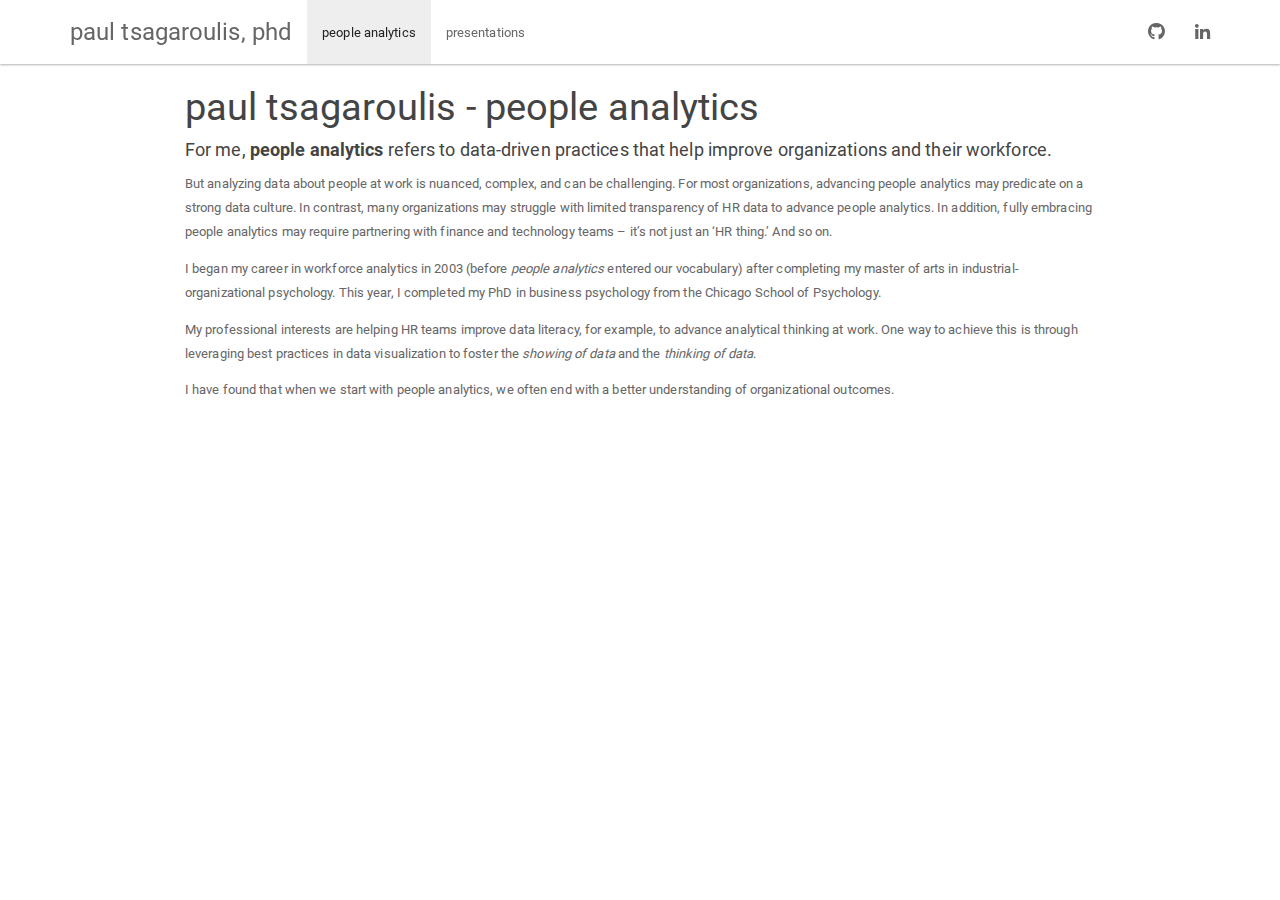
==== commit 7bd01be8: "content updates" ====
--- a/people-analytics.html
+++ b/people-analytics.html
@@ -317,10 +317,13 @@
 
   gtag('config', 'UA-61071-2');
 </script>
-<p>For me, <strong>people analytics</strong> refers to data-driven practices that help improve organizations and their workforce. But analyzing data about people at work is nuanced, complex, and can be challenging. For most organizations, advancing people analytics may predicate on a strong data culture. In contrast, many organizations may struggle with limited transparency of HR data to advance people analytics. In addition, fully embracing people analytics may require partnering with finance and technology teams – it’s not just an ‘HR thing.’ And so on.</p>
+<div id="for-me-people-analytics-refers-to-data-driven-practices-that-help-improve-organizations-and-their-workforce." class="section level4">
+<h4>For me, <strong>people analytics</strong> refers to data-driven practices that help improve organizations and their workforce.</h4>
+<p>But analyzing data about people at work is nuanced, complex, and can be challenging. For most organizations, advancing people analytics may predicate on a strong data culture. In contrast, many organizations may struggle with limited transparency of HR data to advance people analytics. In addition, fully embracing people analytics may require partnering with finance and technology teams – it’s not just an ‘HR thing.’ And so on.</p>
 <p>I began my career in workforce analytics in 2003 (before <em>people analytics</em> entered our vocabulary) after completing my master of arts in industrial-organizational psychology. This year, I completed my PhD in business psychology from the Chicago School of Psychology.</p>
 <p>My professional interests are helping HR teams improve data literacy, for example, to advance analytical thinking at work. One way to achieve this is through leveraging best practices in data visualization to foster the <em>showing of data</em> and the <em>thinking of data</em>.</p>
 <p>I have found that when we start with people analytics, we often end with a better understanding of organizational outcomes.</p>
+</div>
 
 
 
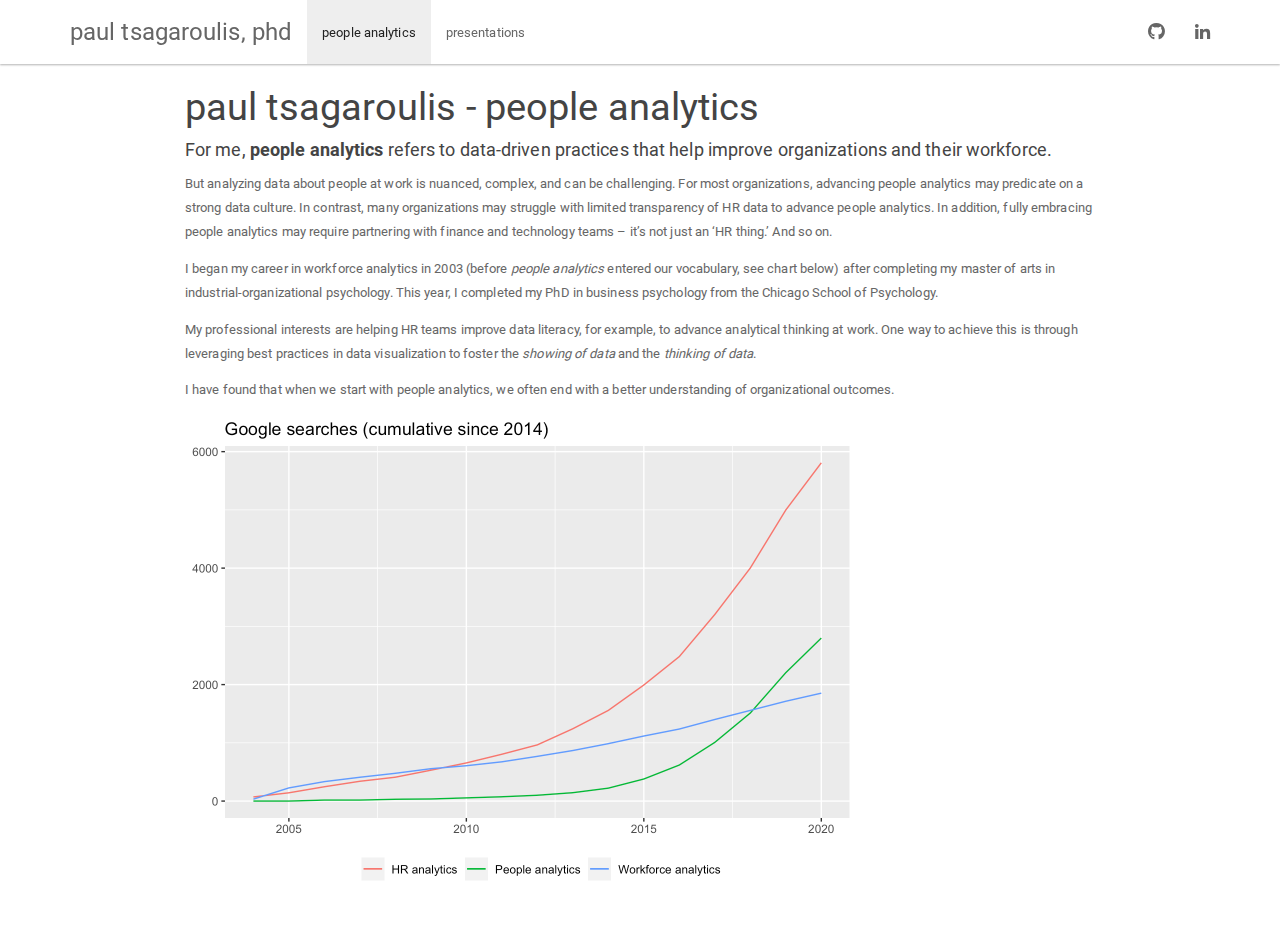
==== commit f297d7fc: "content updates" ====
--- a/people-analytics.html
+++ b/people-analytics.html
@@ -320,9 +320,10 @@
 <div id="for-me-people-analytics-refers-to-data-driven-practices-that-help-improve-organizations-and-their-workforce." class="section level4">
 <h4>For me, <strong>people analytics</strong> refers to data-driven practices that help improve organizations and their workforce.</h4>
 <p>But analyzing data about people at work is nuanced, complex, and can be challenging. For most organizations, advancing people analytics may predicate on a strong data culture. In contrast, many organizations may struggle with limited transparency of HR data to advance people analytics. In addition, fully embracing people analytics may require partnering with finance and technology teams – it’s not just an ‘HR thing.’ And so on.</p>
-<p>I began my career in workforce analytics in 2003 (before <em>people analytics</em> entered our vocabulary) after completing my master of arts in industrial-organizational psychology. This year, I completed my PhD in business psychology from the Chicago School of Psychology.</p>
+<p>I began my career in workforce analytics in 2003 (before <em>people analytics</em> entered our vocabulary, see chart below) after completing my master of arts in industrial-organizational psychology. This year, I completed my PhD in business psychology from the Chicago School of Psychology.</p>
 <p>My professional interests are helping HR teams improve data literacy, for example, to advance analytical thinking at work. One way to achieve this is through leveraging best practices in data visualization to foster the <em>showing of data</em> and the <em>thinking of data</em>.</p>
 <p>I have found that when we start with people analytics, we often end with a better understanding of organizational outcomes.</p>
+<p><img src="people-analytics_files/figure-html/unnamed-chunk-1-1.png" width="672" /></p>
 </div>
 
 
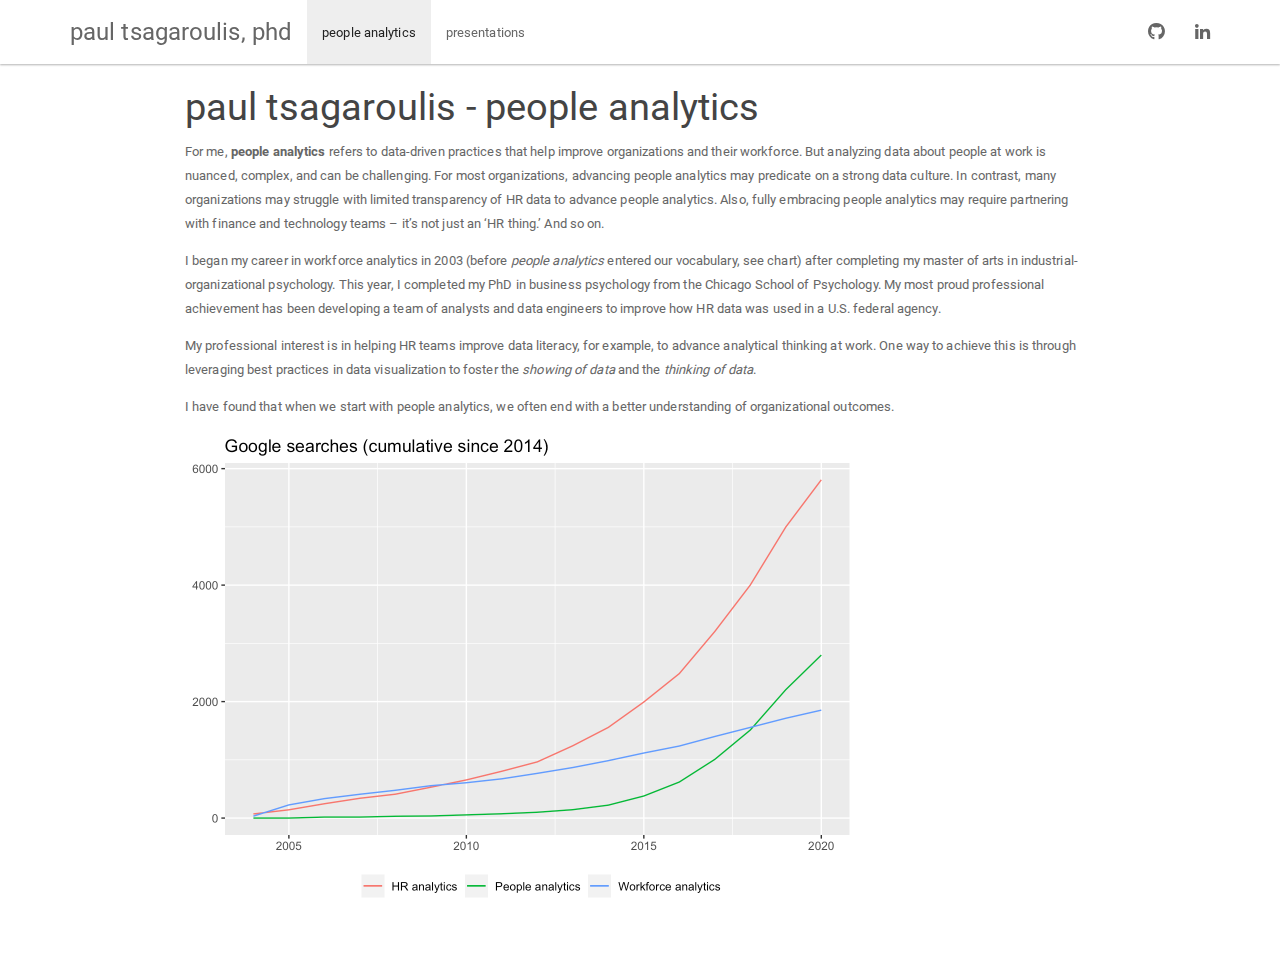
==== commit 9d20f683: "content updates" ====
--- a/people-analytics.html
+++ b/people-analytics.html
@@ -317,14 +317,11 @@
 
   gtag('config', 'UA-61071-2');
 </script>
-<div id="for-me-people-analytics-refers-to-data-driven-practices-that-help-improve-organizations-and-their-workforce." class="section level4">
-<h4>For me, <strong>people analytics</strong> refers to data-driven practices that help improve organizations and their workforce.</h4>
-<p>But analyzing data about people at work is nuanced, complex, and can be challenging. For most organizations, advancing people analytics may predicate on a strong data culture. In contrast, many organizations may struggle with limited transparency of HR data to advance people analytics. In addition, fully embracing people analytics may require partnering with finance and technology teams – it’s not just an ‘HR thing.’ And so on.</p>
-<p>I began my career in workforce analytics in 2003 (before <em>people analytics</em> entered our vocabulary, see chart below) after completing my master of arts in industrial-organizational psychology. This year, I completed my PhD in business psychology from the Chicago School of Psychology.</p>
-<p>My professional interests are helping HR teams improve data literacy, for example, to advance analytical thinking at work. One way to achieve this is through leveraging best practices in data visualization to foster the <em>showing of data</em> and the <em>thinking of data</em>.</p>
+<p>For me, <strong>people analytics</strong> refers to data-driven practices that help improve organizations and their workforce. But analyzing data about people at work is nuanced, complex, and can be challenging. For most organizations, advancing people analytics may predicate on a strong data culture. In contrast, many organizations may struggle with limited transparency of HR data to advance people analytics. Also, fully embracing people analytics may require partnering with finance and technology teams – it’s not just an ‘HR thing.’ And so on.</p>
+<p>I began my career in workforce analytics in 2003 (before <em>people analytics</em> entered our vocabulary, see chart) after completing my master of arts in industrial-organizational psychology. This year, I completed my PhD in business psychology from the Chicago School of Psychology. My most proud professional achievement has been developing a team of analysts and data engineers to improve how HR data was used in a U.S. federal agency.</p>
+<p>My professional interest is in helping HR teams improve data literacy, for example, to advance analytical thinking at work. One way to achieve this is through leveraging best practices in data visualization to foster the <em>showing of data</em> and the <em>thinking of data</em>.</p>
 <p>I have found that when we start with people analytics, we often end with a better understanding of organizational outcomes.</p>
-<p><img src="people-analytics_files/figure-html/unnamed-chunk-1-1.png" width="672" /></p>
-</div>
+<p><img src="people-analytics_files/figure-html/gTrend-1.png" width="672" /></p>
 
 
 
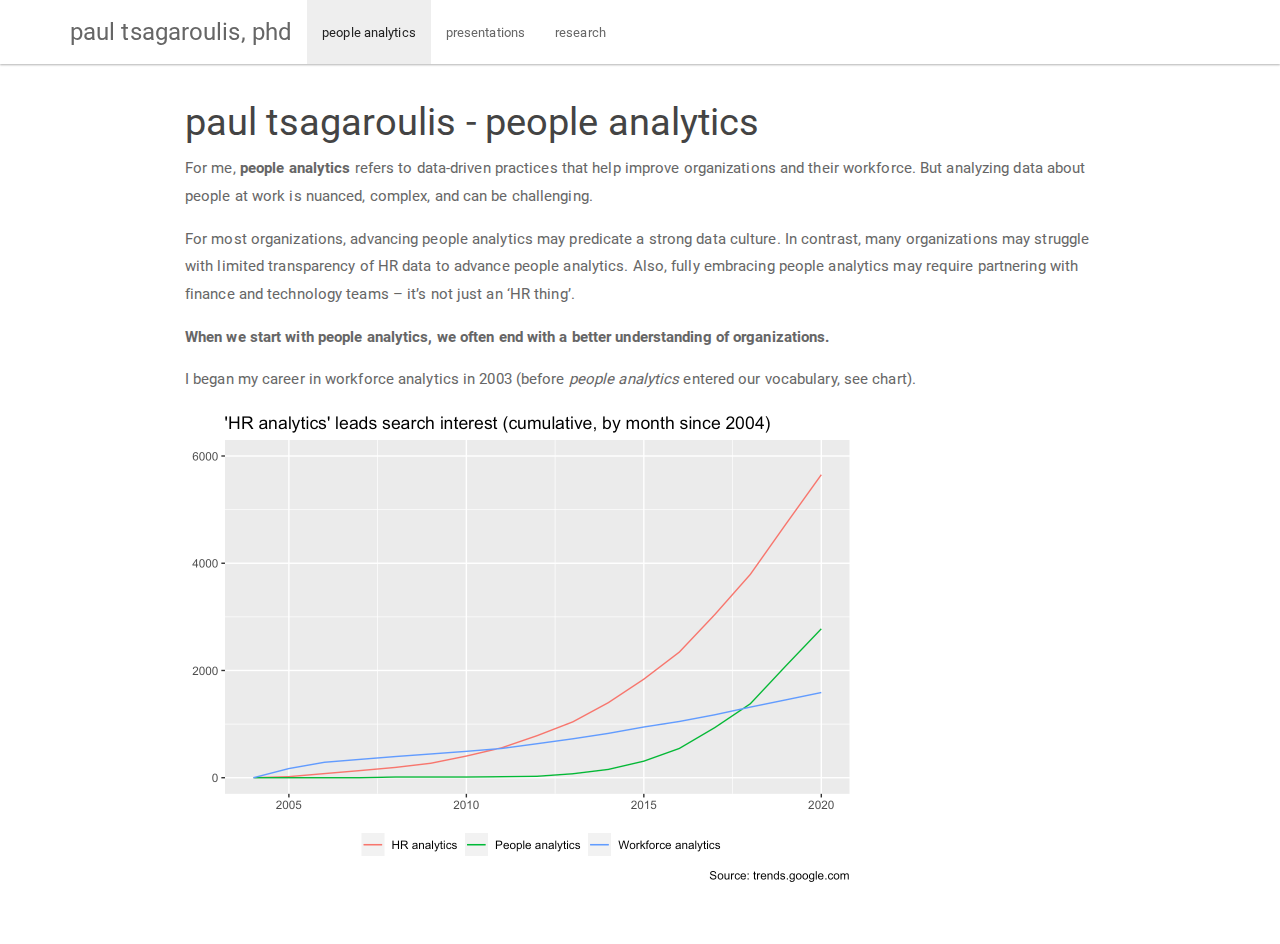
==== commit 3c86532d: "PA page updates" ====
--- a/people-analytics.html
+++ b/people-analytics.html
@@ -19,18 +19,31 @@
 <script src="site_libs/bootstrap-3.3.5/js/bootstrap.min.js"></script>
 <script src="site_libs/bootstrap-3.3.5/shim/html5shiv.min.js"></script>
 <script src="site_libs/bootstrap-3.3.5/shim/respond.min.js"></script>
+<style>h1 {font-size: 34px;}
+       h1.title {font-size: 38px;}
+       h2 {font-size: 30px;}
+       h3 {font-size: 24px;}
+       h4 {font-size: 18px;}
+       h5 {font-size: 16px;}
+       h6 {font-size: 12px;}
+       code {color: inherit; background-color: rgba(0, 0, 0, 0.04);}
+       pre:not([class]) { background-color: white }</style>
 <script src="site_libs/navigation-1.1/tabsets.js"></script>
 <link href="site_libs/highlightjs-9.12.0/default.css" rel="stylesheet" />
 <script src="site_libs/highlightjs-9.12.0/highlight.js"></script>
 <link href="site_libs/font-awesome-5.1.0/css/all.css" rel="stylesheet" />
 <link href="site_libs/font-awesome-5.1.0/css/v4-shims.css" rel="stylesheet" />
 
+<style type="text/css">
+  code{white-space: pre-wrap;}
+  span.smallcaps{font-variant: small-caps;}
+  span.underline{text-decoration: underline;}
+  div.column{display: inline-block; vertical-align: top; width: 50%;}
+  div.hanging-indent{margin-left: 1.5em; text-indent: -1.5em;}
+  ul.task-list{list-style: none;}
+    </style>
+
 <style type="text/css">code{white-space: pre;}</style>
-<style type="text/css">
-  pre:not([class]) {
-    background-color: white;
-  }
-</style>
 <script type="text/javascript">
 if (window.hljs) {
   hljs.configure({languages: []});
@@ -43,32 +56,7 @@
 
 
 
-<style type="text/css">
-h1 {
-  font-size: 34px;
-}
-h1.title {
-  font-size: 38px;
-}
-h2 {
-  font-size: 30px;
-}
-h3 {
-  font-size: 24px;
-}
-h4 {
-  font-size: 18px;
-}
-h5 {
-  font-size: 16px;
-}
-h6 {
-  font-size: 12px;
-}
-.table th:not([align]) {
-  text-align: left;
-}
-</style>
+
 
 <link rel="stylesheet" href="styles.css" type="text/css" />
 
@@ -80,10 +68,6 @@
   margin-left: auto;
   margin-right: auto;
 }
-code {
-  color: inherit;
-  background-color: rgba(0, 0, 0, 0.04);
-}
 img {
   max-width:100%;
 }
@@ -99,40 +83,13 @@
 summary {
   display: list-item;
 }
+pre code {
+  padding: 0;
+}
 </style>
 
 
 <style type="text/css">
-/* padding for bootstrap navbar */
-body {
-  padding-top: 64px;
-  padding-bottom: 40px;
-}
-/* offset scroll position for anchor links (for fixed navbar)  */
-.section h1 {
-  padding-top: 69px;
-  margin-top: -69px;
-}
-.section h2 {
-  padding-top: 69px;
-  margin-top: -69px;
-}
-.section h3 {
-  padding-top: 69px;
-  margin-top: -69px;
-}
-.section h4 {
-  padding-top: 69px;
-  margin-top: -69px;
-}
-.section h5 {
-  padding-top: 69px;
-  margin-top: -69px;
-}
-.section h6 {
-  padding-top: 69px;
-  margin-top: -69px;
-}
 .dropdown-submenu {
   position: relative;
 }
@@ -160,7 +117,7 @@
   margin-right: -10px;
 }
 .dropdown-submenu:hover>a:after {
-  border-left-color: #ffffff;
+  border-left-color: #adb5bd;
 }
 .dropdown-submenu.pull-left {
   float: none;
@@ -172,7 +129,7 @@
 }
 </style>
 
-<script>
+<script type="text/javascript">
 // manage active state of menu based on current page
 $(document).ready(function () {
   // active menu anchor
@@ -183,10 +140,23 @@
   var menuAnchor = $('a[href="' + href + '"]');
 
   // mark it active
-  menuAnchor.parent().addClass('active');
+  menuAnchor.tab('show');
 
   // if it's got a parent navbar menu mark it active as well
   menuAnchor.closest('li.dropdown').addClass('active');
+
+  // Navbar adjustments
+  var navHeight = $(".navbar").first().height() + 15;
+  var style = document.createElement('style');
+  var pt = "padding-top: " + navHeight + "px; ";
+  var mt = "margin-top: -" + navHeight + "px; ";
+  var css = "";
+  // offset scroll position for anchor links (for fixed navbar)
+  for (var i = 1; i <= 6; i++) {
+    css += ".section h" + i + "{ " + pt + mt + "}\n";
+  }
+  style.innerHTML = "body {" + pt + "padding-bottom: 40px; }\n" + css;
+  document.head.appendChild(style);
 });
 </script>
 
@@ -198,7 +168,6 @@
   max-height: 500px;
   min-height: 44px;
   overflow-y: auto;
-  background: white;
   border: 1px solid #ddd;
   border-radius: 4px;
 }
@@ -280,17 +249,20 @@
 <li>
   <a href="presentations.html">presentations</a>
 </li>
+<li>
+  <a href="research.html">research</a>
+</li>
       </ul>
       <ul class="nav navbar-nav navbar-right">
         <li>
   <a href="http://github.com/ptsag">
-    <span class="fa fa-github fa-lg"></span>
+    <span class="fas fa-github fa-lg"></span>
      
   </a>
 </li>
 <li>
   <a href="https://www.linkedin.com/in/ptsag">
-    <span class="fa fa-linkedin fa-lg"></span>
+    <span class="fas fa-linkedin fa-lg"></span>
      
   </a>
 </li>
@@ -299,7 +271,7 @@
   </div><!--/.container -->
 </div><!--/.navbar -->
 
-<div class="fluid-row" id="header">
+<div id="header">
 
 
 
@@ -317,10 +289,10 @@
 
   gtag('config', 'UA-61071-2');
 </script>
-<p>For me, <strong>people analytics</strong> refers to data-driven practices that help improve organizations and their workforce. But analyzing data about people at work is nuanced, complex, and can be challenging. For most organizations, advancing people analytics may predicate on a strong data culture. In contrast, many organizations may struggle with limited transparency of HR data to advance people analytics. Also, fully embracing people analytics may require partnering with finance and technology teams – it’s not just an ‘HR thing.’ And so on.</p>
-<p>I began my career in workforce analytics in 2003 (before <em>people analytics</em> entered our vocabulary, see chart) after completing my master of arts in industrial-organizational psychology. This year, I completed my PhD in business psychology from the Chicago School of Psychology. My most proud professional achievement has been developing a team of analysts and data engineers to improve how HR data was used in a U.S. federal agency.</p>
-<p>My professional interest is in helping HR teams improve data literacy, for example, to advance analytical thinking at work. One way to achieve this is through leveraging best practices in data visualization to foster the <em>showing of data</em> and the <em>thinking of data</em>.</p>
-<p>I have found that when we start with people analytics, we often end with a better understanding of organizational outcomes.</p>
+<p>For me, <strong>people analytics</strong> refers to data-driven practices that help improve organizations and their workforce. But analyzing data about people at work is nuanced, complex, and can be challenging.</p>
+<p>For most organizations, advancing people analytics may predicate a strong data culture. In contrast, many organizations may struggle with limited transparency of HR data to advance people analytics. Also, fully embracing people analytics may require partnering with finance and technology teams – it’s not just an ‘HR thing’.</p>
+<p><strong>When we start with people analytics, we often end with a better understanding of organizations.</strong></p>
+<p>I began my career in workforce analytics in 2003 (before <em>people analytics</em> entered our vocabulary, see chart).</p>
 <p><img src="people-analytics_files/figure-html/gTrend-1.png" width="672" /></p>
 
 
@@ -332,7 +304,7 @@
 
 // add bootstrap table styles to pandoc tables
 function bootstrapStylePandocTables() {
-  $('tr.header').parent('thead').parent('table').addClass('table table-condensed');
+  $('tr.odd').parent('tbody').parent('table').addClass('table table-condensed');
 }
 $(document).ready(function () {
   bootstrapStylePandocTables();
@@ -350,7 +322,7 @@
 
 $(document).ready(function () {
   $('.tabset-dropdown > .nav-tabs > li').click(function () {
-    $(this).parent().toggleClass('nav-tabs-open')
+    $(this).parent().toggleClass('nav-tabs-open');
   });
 });
 </script>
--- a/styles.css
+++ b/styles.css
@@ -0,0 +1,4 @@
+/* CSS Stylesheet*/
+p {
+font-size: 15px;
+}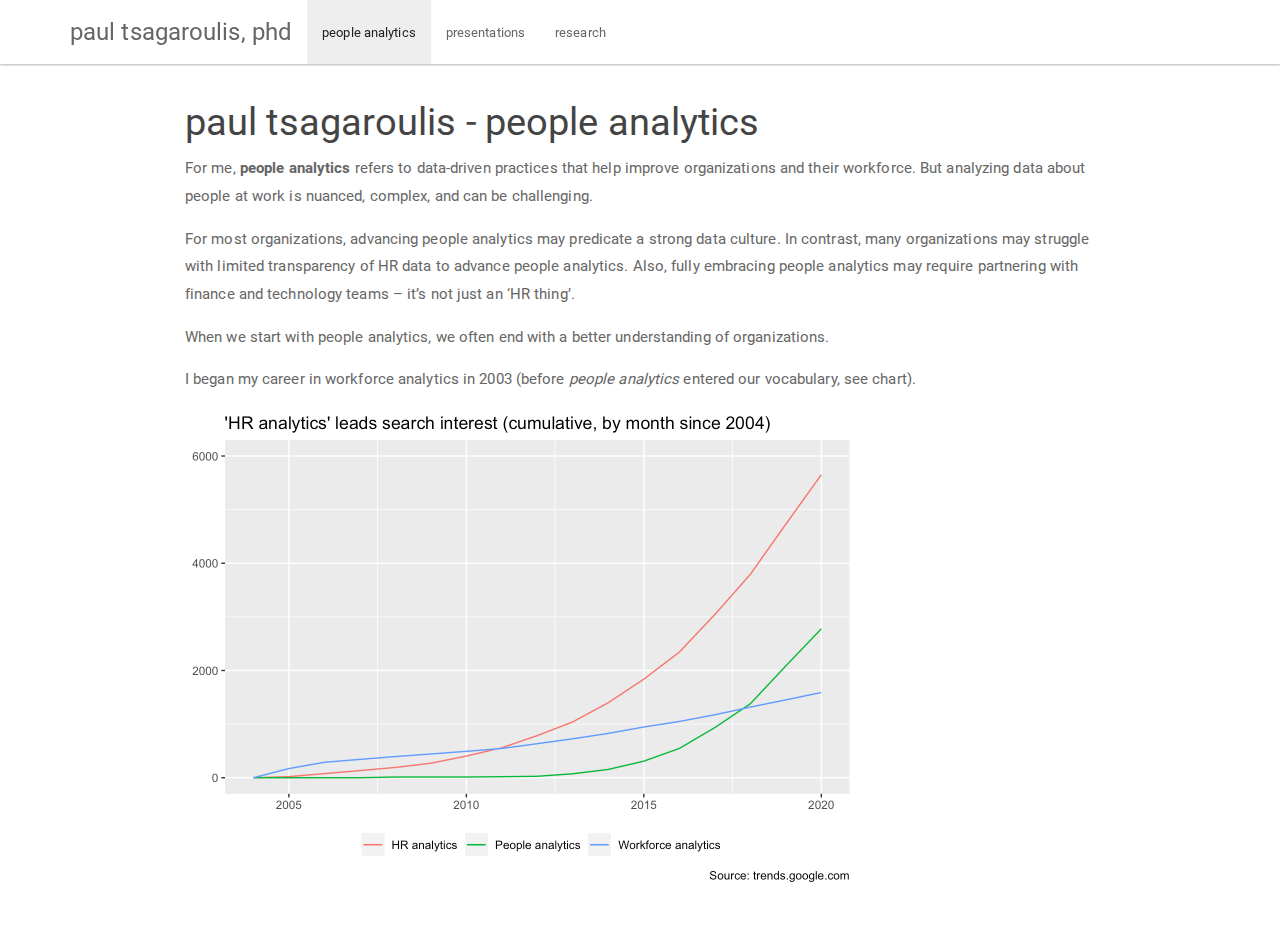
==== commit ea3ba70f: "Update people-analytics.html" ====
--- a/people-analytics.html
+++ b/people-analytics.html
@@ -291,7 +291,7 @@
 </script>
 <p>For me, <strong>people analytics</strong> refers to data-driven practices that help improve organizations and their workforce. But analyzing data about people at work is nuanced, complex, and can be challenging.</p>
 <p>For most organizations, advancing people analytics may predicate a strong data culture. In contrast, many organizations may struggle with limited transparency of HR data to advance people analytics. Also, fully embracing people analytics may require partnering with finance and technology teams – it’s not just an ‘HR thing’.</p>
-<p><strong>When we start with people analytics, we often end with a better understanding of organizations.</strong></p>
+<p>When we start with people analytics, we often end with a better understanding of organizations.</p>
 <p>I began my career in workforce analytics in 2003 (before <em>people analytics</em> entered our vocabulary, see chart).</p>
 <p><img src="people-analytics_files/figure-html/gTrend-1.png" width="672" /></p>
 
